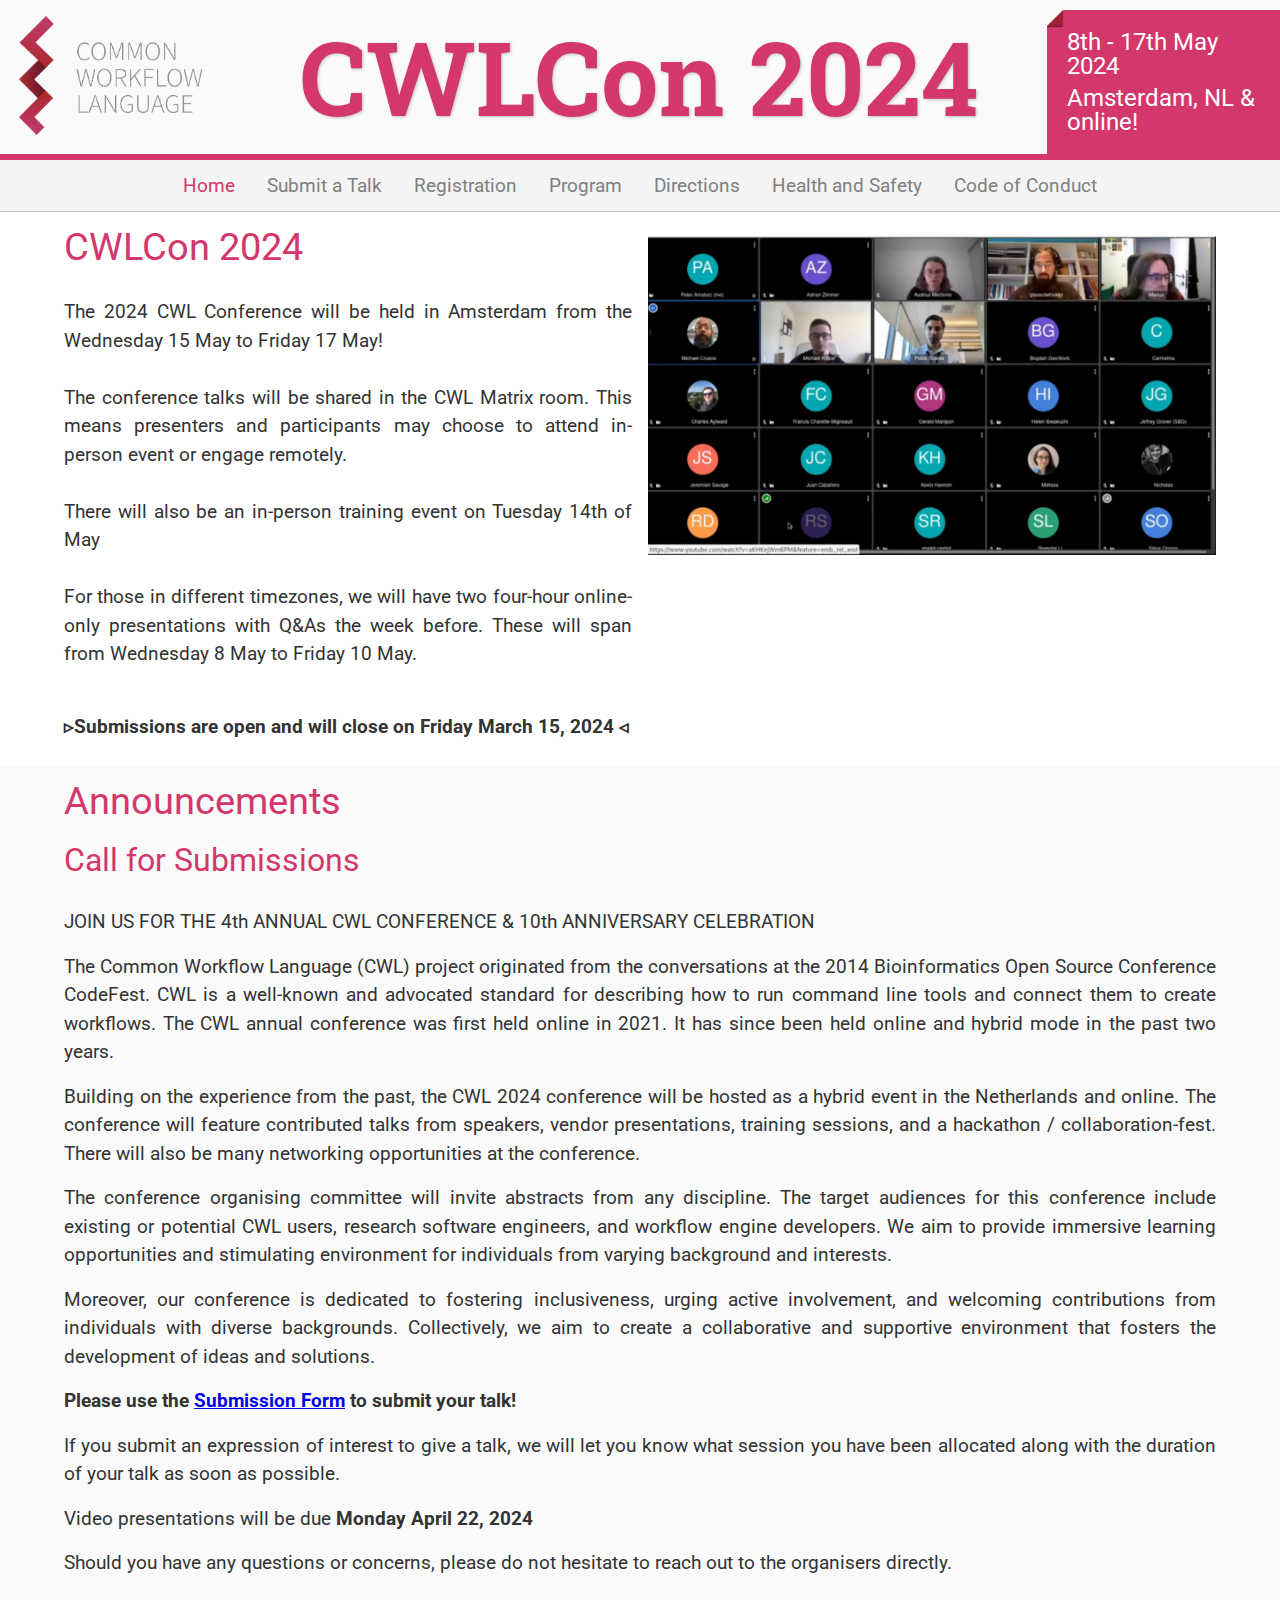
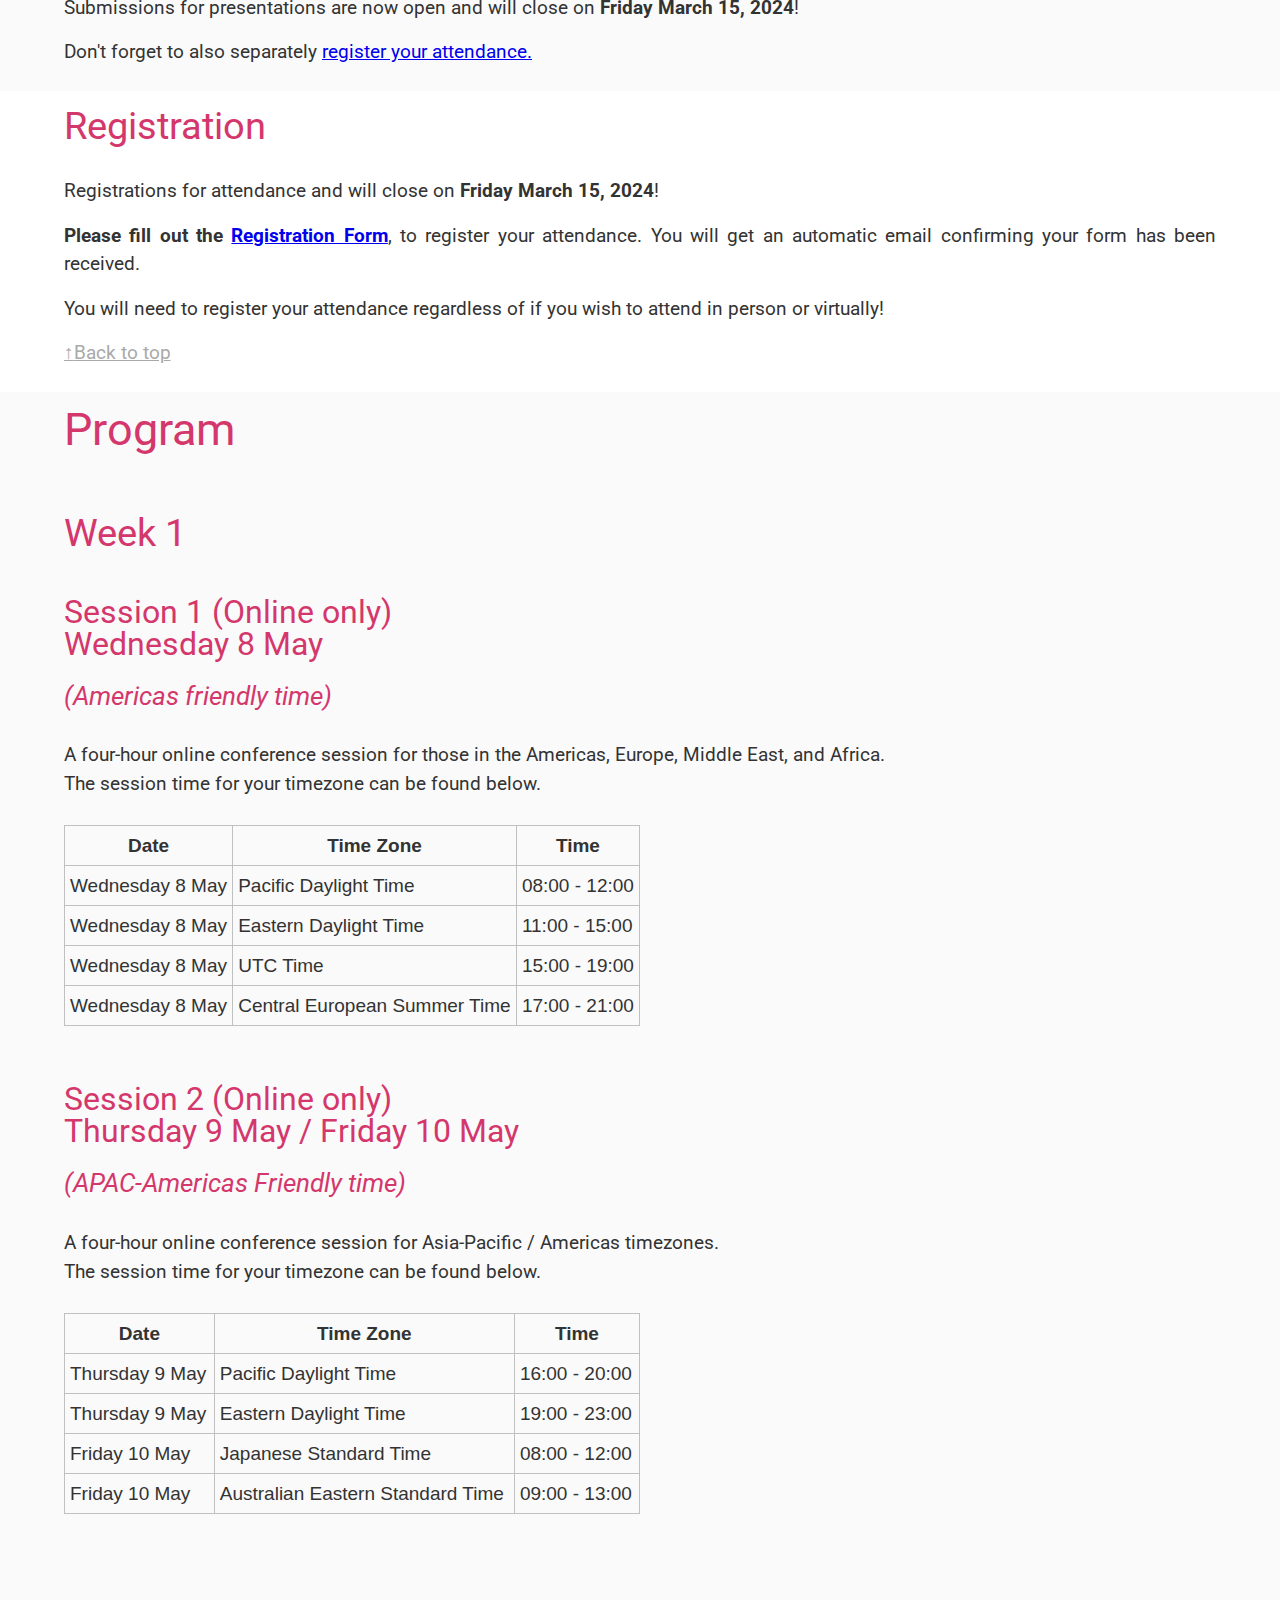
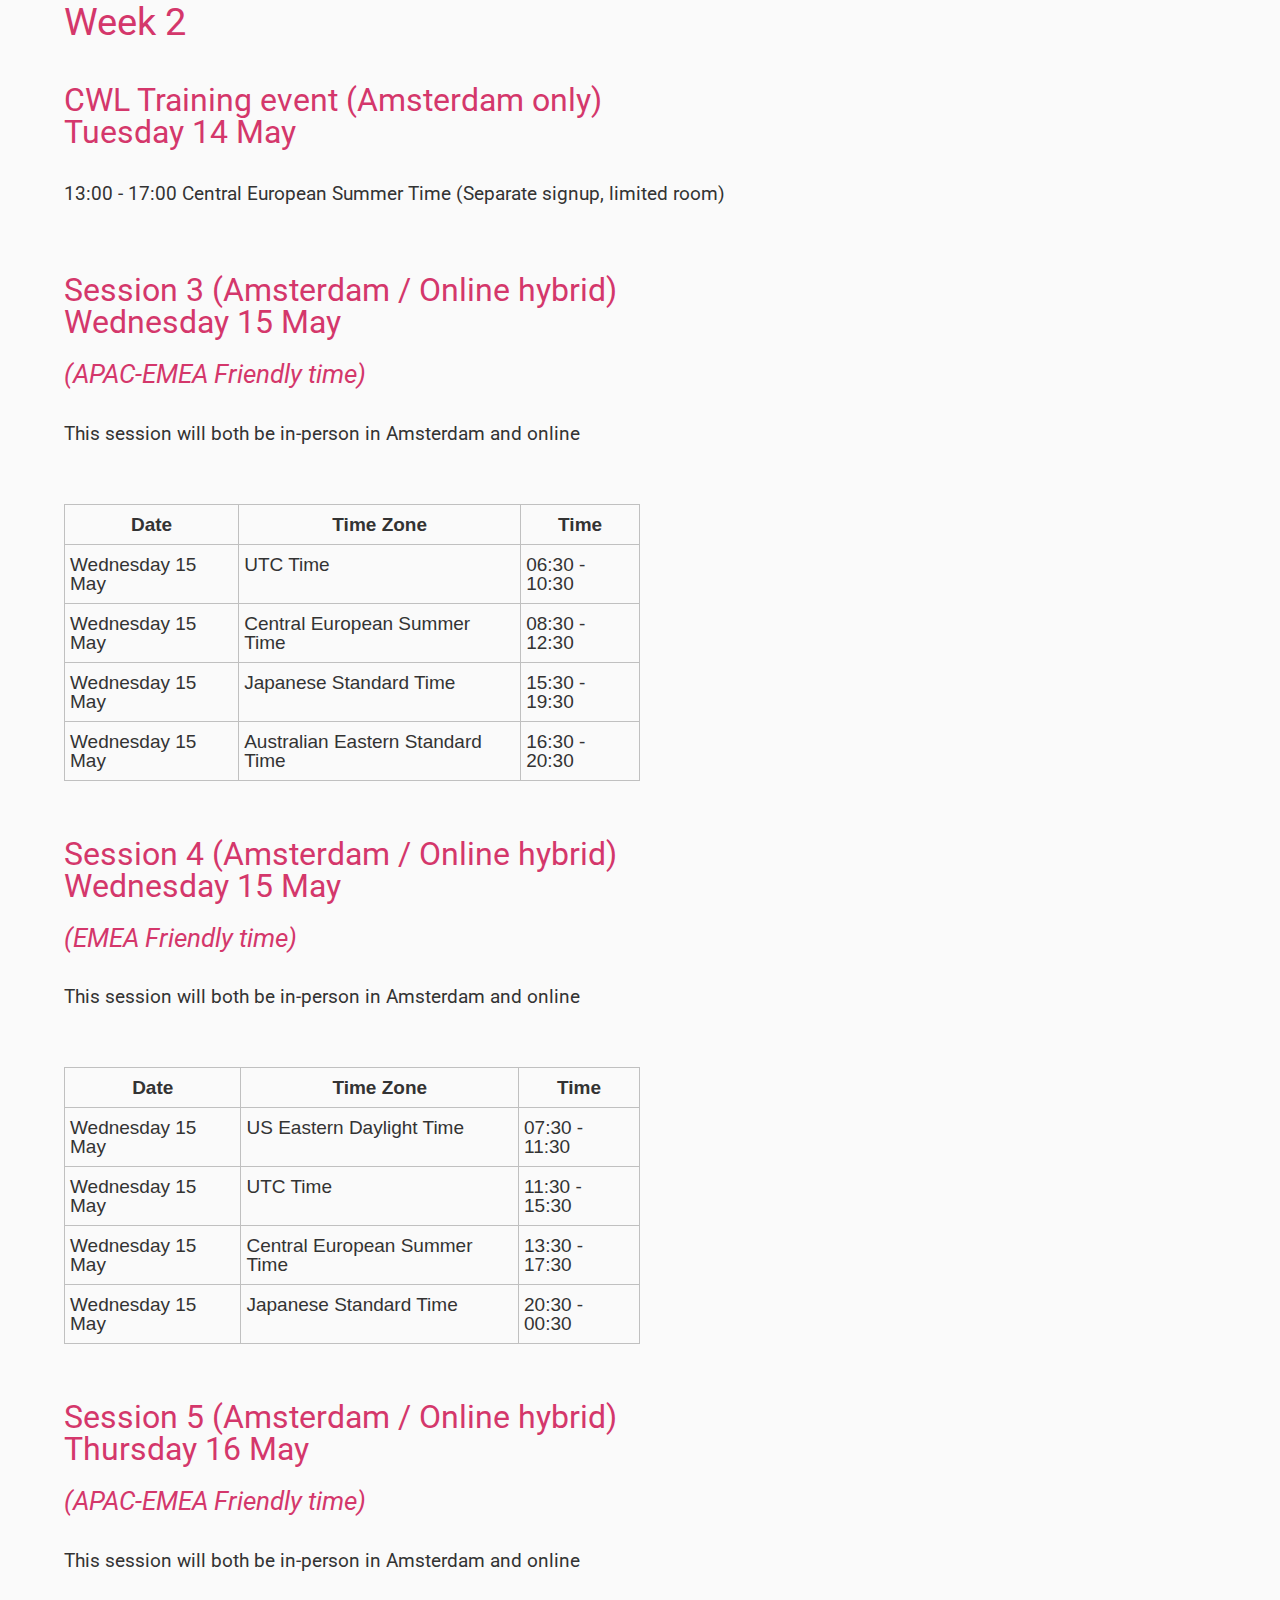
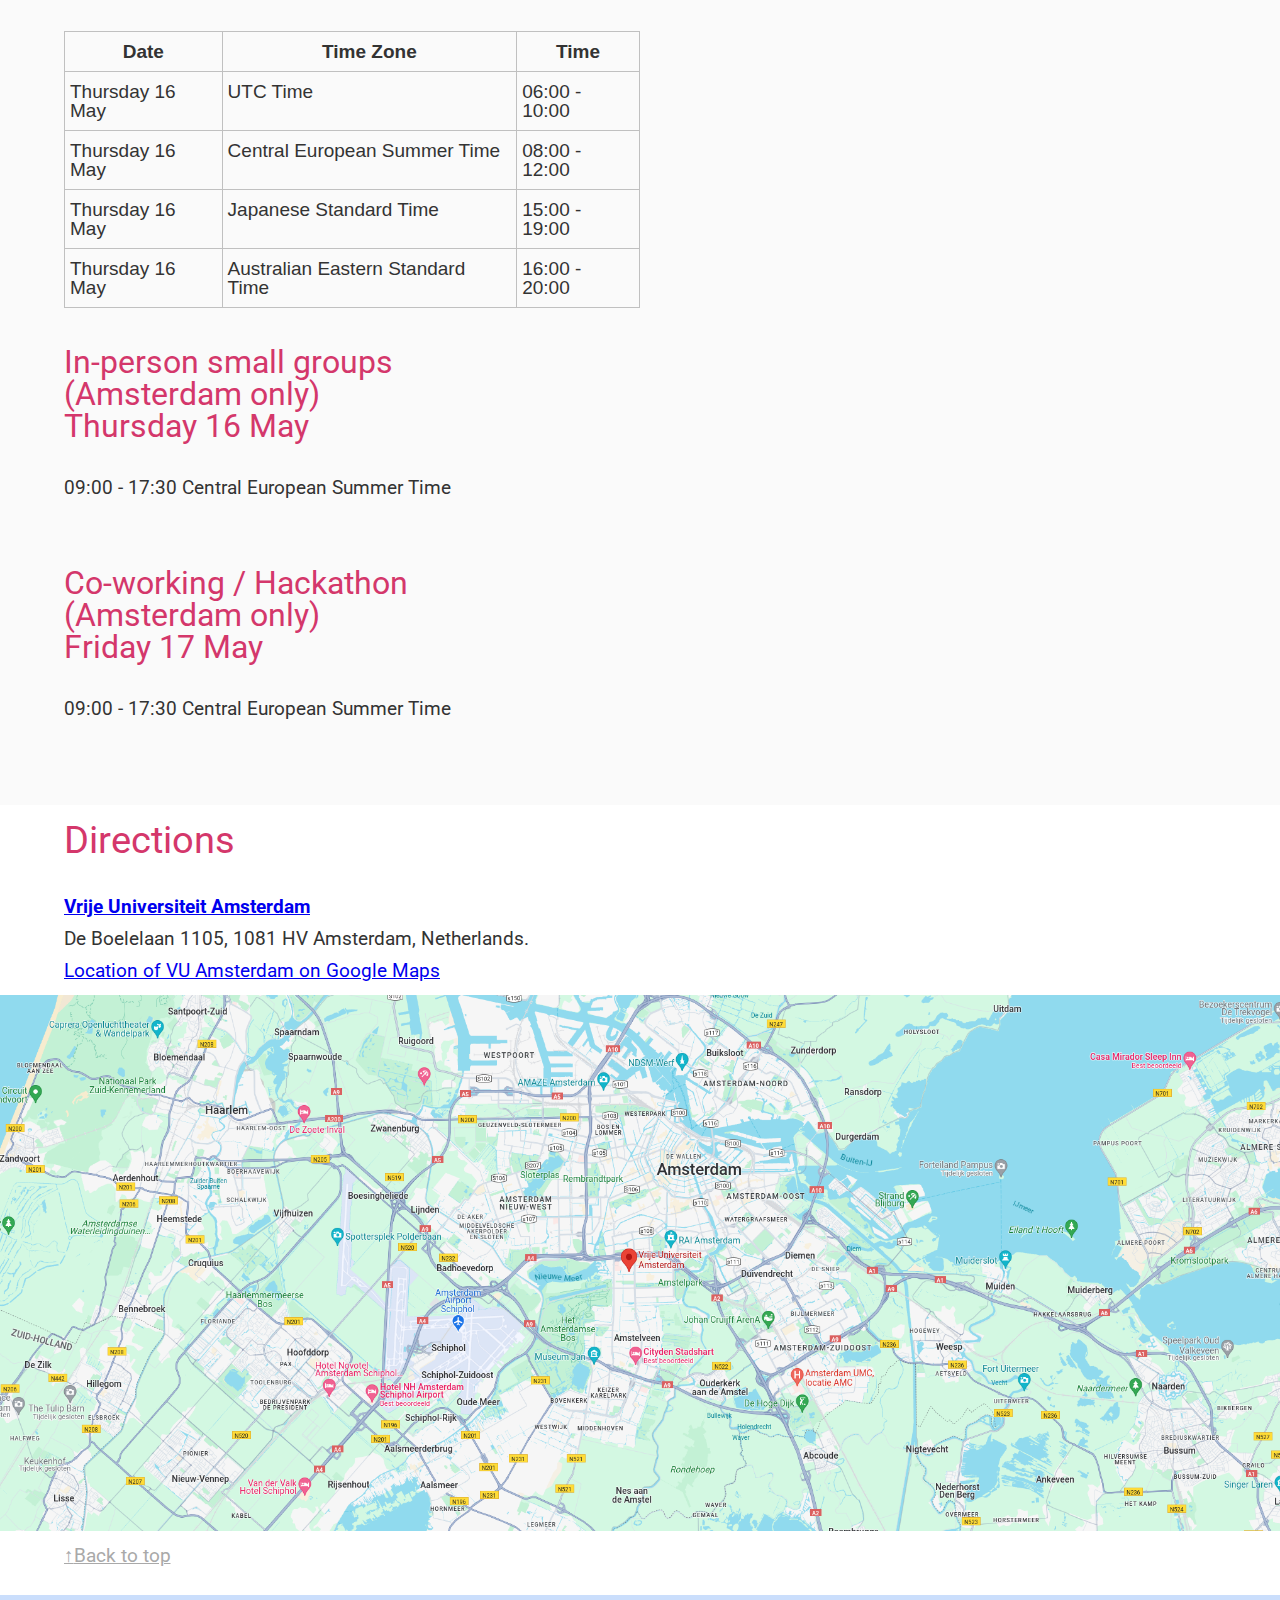
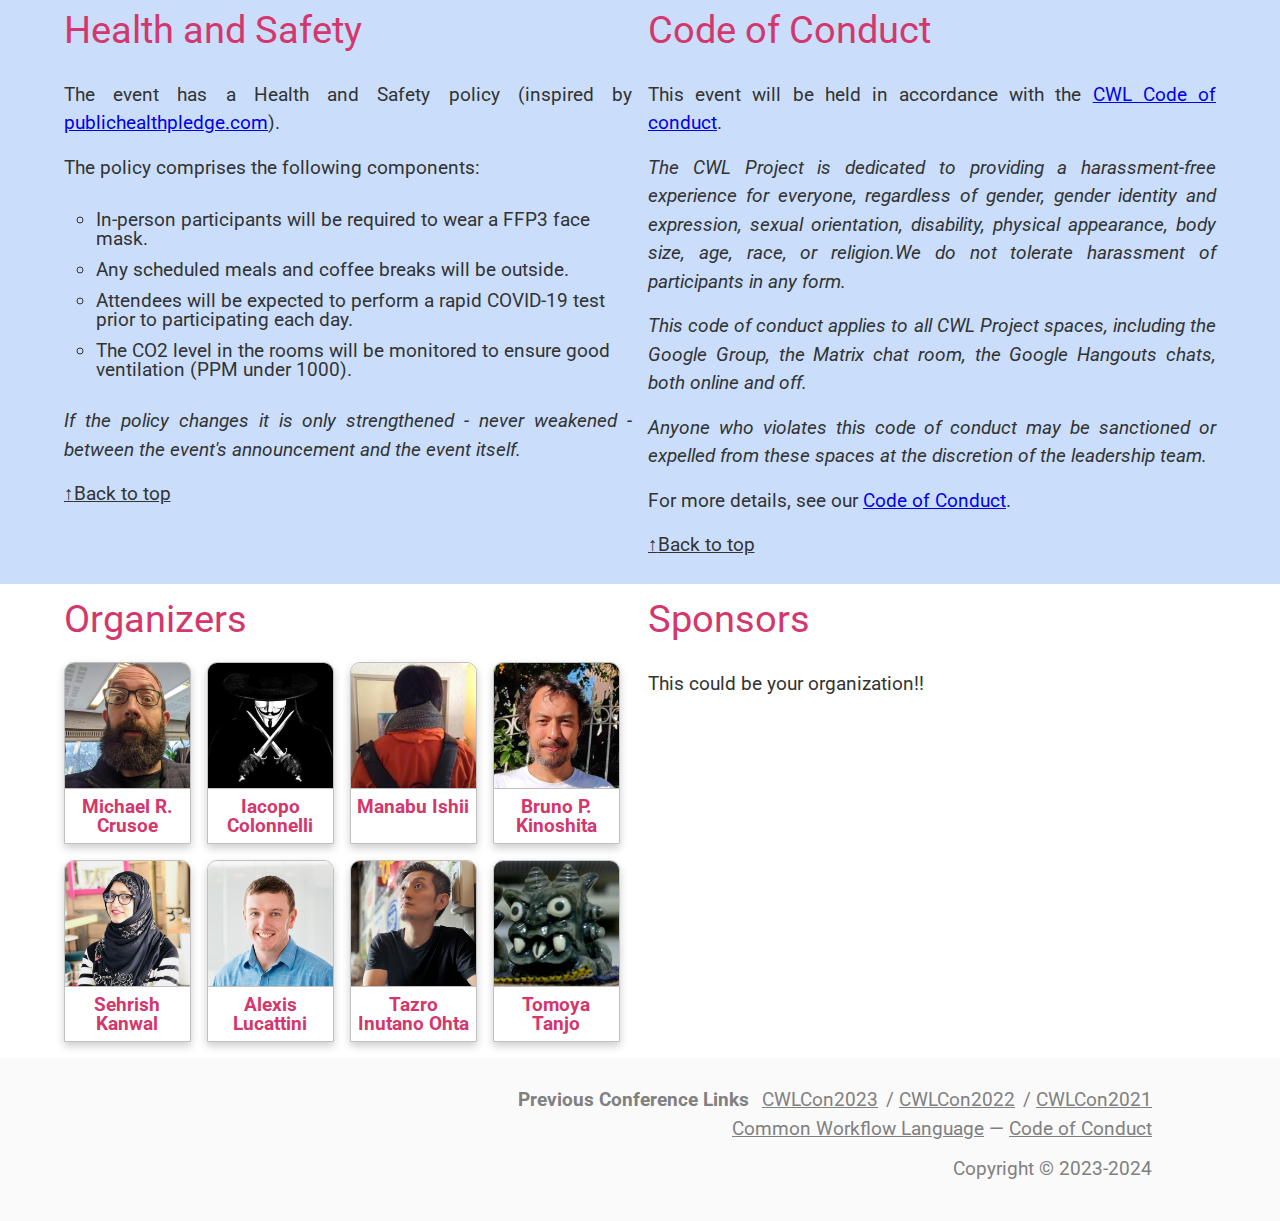
==== cwlcon2024-site/index.html @ 4ea3347f "Fix link to registration form" ====
<!DOCTYPE html>
<html lang='en'>

<head>
    <base href=".">
    <link rel="shortcut icon" type="image/png" href="assets/images/favicon.png"/>
    <link rel="stylesheet" type="text/css" media="all" href="assets/stylesheets/reset.css"/>
    <link rel="stylesheet" type="text/css" media="all" href="assets/stylesheets/main.css"/>
    <meta name="resource-type" content="document">
    <meta name="distribution" content="global">
    <meta name="KeyWords" content="CWL, Common Workflow Language, Conference">
    <meta name="viewport" content="width=device-width, initial-scale=1">
    <title>CWLCon 2024</title>
</head>

<body id="body">

    <header>
        <div>
            <a href="https://www.commonwl.org/">
                <img
                    src="assets/images/cwl_logo.png"
                    alt="CWL Logo"
                />
            </a>
        </div>
        <div>
            <h1 role="doc-subtitle">
                <a href="">CWLCon 2024</a>
            </h1>
        </div>
        <!-- This banner is duplicated below for larger viewports. Please update it there as well. -->
        <div class="banner-text">
            <span>8th - 17th May 2024</span>
            <span>Amsterdam, NL & online!</span>
        </div>
    </header>

    <nav>
        <ol>
            <li>
                <a class="current" title="Conference Home Page" href="">Home</a>
            </li>
            <li>
                <a title="Submit a Talk" href="#call-for-submissions">Submit a Talk</a>
            </li>
            <li>
                <a title="Register for the Conference" href="#registration">Registration</a>
            </li>
            <li>
                <a title="Conference Program" href="#program">Program</a>
            </li>
            <li>
                <a title="Directions to the Conference" href="#directions">Directions</a>
            </li>
            <li>
                <a title="Health & Safety" href="#health-and-safety">Health and Safety</a>
            </li>
            <li>
                <a title="Code of Conduct" href="#code-of-conduct">Code of Conduct</a>
            </li>
        </ol>
    </nav>

    <main>
        <article>
            <!-- This banner is duplicated above for larger viewports. Please update it there as well. -->
            <div class="banner-text">
                <p>
                    <span>8th - 17th May 2024</span>
                    <span>Amsterdam, NL & Online!</span>
                </p>
            </div>

            <section id="home">
                <div class="row">
                    <div class="column">
                        <h2><a href="#home">CWLCon 2024</a></h2>

                        <p>
                            The 2024 CWL Conference will be held in Amsterdam from the Wednesday 15 May to Friday 17 May!<br><br>

                            The conference talks will be shared in the CWL Matrix room.
                            This means presenters and participants may choose to attend in-person event or engage remotely.<br><br>

                            There will also be an in-person training event on Tuesday 14th of May<br><br>

                            For those in different timezones, we will have two four-hour online-only presentations with Q&As the week before.
                            These will span from Wednesday 8 May to Friday 10 May.<br><br>
                        </p>

                        <p>
                            <strong>&triangleright;Submissions are open and will close on Friday March 15, 2024 &triangleleft;</strong>
                        </p>
                    </div>
                    <div class="column">
                        <p>
                            <img src="./assets/images/welcome-image.png" alt="Photo from a previous conference." />
                        </p>
                    </div>
                </div>
            </section>

            <section class="light-gray-background">
                <div class="row">
                    <div id="call-for-submissions" class="column">
                        <h2>Announcements</h2>
                        <h3><a href="#call-for-submissions">Call for Submissions</a></h3>

                        <p>JOIN US FOR THE 4th ANNUAL CWL CONFERENCE & 10th ANNIVERSARY CELEBRATION</p>

                        <p>The Common Workflow Language (CWL) project originated from the conversations at the 2014 Bioinformatics Open Source Conference CodeFest.
                            CWL is a well-known and advocated standard for describing how to run command line tools and connect them to create workflows.
                            The CWL annual conference was first held online in 2021. It has since been held online and hybrid mode in the past two years.</p>

                        <p>Building on the experience from the past, the CWL 2024 conference will be hosted as a hybrid event in the Netherlands and online.
                            The conference will feature contributed talks from speakers, vendor presentations, training sessions, and a hackathon / collaboration-fest.
                            There will also be many networking opportunities at the conference.</p>

                        <p>The conference organising committee will invite abstracts from any discipline.
                            The target audiences for this conference include existing or potential CWL users, research software engineers, and workflow engine developers.
                            We aim to provide immersive learning opportunities and stimulating environment for individuals from varying background and interests.</p>

                        <p>Moreover, our conference is dedicated to fostering inclusiveness, urging active involvement, and welcoming contributions from individuals with diverse backgrounds.
                            Collectively, we aim to create a collaborative and supportive environment that fosters the development of ideas and solutions.</p>

                        <p><strong>Please use the <a href="https://forms.gle/LKCKaNkUWRLj35xL6"> Submission Form</a> to submit your talk!</strong></p>
                        <p>If you submit an expression of interest to give a talk,
                            we will let you know what session you have been allocated along with the duration of your
                            talk as soon as possible.
                        </p>

                        <p>Video presentations will be due <strong>Monday April 22, 2024</strong></p>

                        <p>Should you have any questions or concerns, please do not hesitate to reach out to the organisers directly.</p>

                        <p>Submissions for presentations are now open and will close on <strong>Friday March 15, 2024</strong>!</p>

                        <p>Don't forget to also separately <a href="#registration"> register your attendance.</a></p>

                    </div>
                </div>
            </section>

            <section>
                <div class="row">
                    <div id="registration" class="column">
                        <h2><a href="#registration">Registration</a></h2>

                        <p>Registrations for attendance and will close on <strong>Friday March 15, 2024</strong>!</p>

                        <p><strong>Please fill out the <a href="https://forms.gle/1q2q7t5vVVjUhGKR7">Registration Form</a></strong>,
                            to register your attendance. You will get an automatic email confirming your form has been received.</p>

                        <p>You will need to register your attendance regardless of if you wish to attend in person or virtually!</p>


                        <p><a href="#body">Back to top</a></p>
                    </div>
                </div>
            </section>

            <section class="light-gray-background">
                <div class="row">
                    <div id="program" class="column">
                        <h1><a href="#program">Program</a></h1>
                        <br><br>
                    </div>
                </div>
                <div class="row">
                    <div id="program-week-1" class="column">
                        <h2><a href="#program-week-1">Week 1</a></h2>

                        <br>

                        <h3><a id="onlinesession1" href="#onlinesession1">Session 1 (Online only)<br>Wednesday 8 May</a></h3>
                        <h4><i>(Americas friendly time)</i></h4>

                        <p>
                            A four-hour online conference session for those in the Americas, Europe, Middle East, and
                            Africa.<br>
                            The session time for your timezone can be found below.
                        </p>
                        <br>

                        <table class="tg">
                            <thead>
                            <tr>
                                <th class="tg-0pky">Date</th>
                                <th class="tg-0pky">Time Zone</th>
                                <th class="tg-0pky">Time</th>
                            </tr>
                            </thead>
                            <tbody>
                            <tr>
                                <td class="tg-0pky">Wednesday 8 May</td>
                                <td class="tg-0pky">Pacific Daylight Time</td>
                                <td class="tg-0pky">08:00 - 12:00</td>
                            </tr>
                            <tr>
                                <td class="tg-0pky">Wednesday 8 May</td>
                                <td class="tg-0pky">Eastern Daylight Time</td>
                                <td class="tg-0pky">11:00 - 15:00</td>
                            </tr>
                            <tr>
                                <td class="tg-0pky">Wednesday 8 May</td>
                                <td class="tg-0pky">UTC Time</td>
                                <td class="tg-0pky">15:00 - 19:00</td>
                            </tr>
                            <tr>
                                <td class="tg-0pky">Wednesday 8 May</td>
                                <td class="tg-0pky">Central European Summer Time</td>
                                <td class="tg-0pky">17:00 - 21:00</td>
                            </tr>
                            </tbody>
                        </table>

                        <br><br><br>

                        <h3><a id="onlinesession2" href="#onlinesession2">Session 2 (Online only)<br>Thursday 9 May / Friday 10 May</a></h3>
                        <h4><i>(APAC-Americas Friendly time)</i></h4>


                        <p>
                            A four-hour online conference session for Asia-Pacific / Americas timezones.<br>
                            The session time for your timezone can be found below.
                        </p>
                        <br>

                        <table class="tg">
                            <thead>
                            <tr>
                                <th class="tg-0pky">Date</th>
                                <th class="tg-0pky">Time Zone</th>
                                <th class="tg-0pky">Time</th>
                            </tr>
                            </thead>
                            <tbody>
                            <tr>
                                <td class="tg-0pky">Thursday 9 May</td>
                                <td class="tg-0pky">Pacific Daylight Time</td>
                                <td class="tg-0pky">16:00 - 20:00</td>
                            </tr>
                            <tr>
                                <td class="tg-0pky">Thursday 9 May</td>
                                <td class="tg-0pky">Eastern Daylight Time</td>
                                <td class="tg-0pky">19:00 - 23:00</td>
                            </tr>
                            <tr>
                                <td class="tg-0pky">Friday 10 May</td>
                                <td class="tg-0pky">Japanese Standard Time</td>
                                <td class="tg-0pky">08:00 - 12:00</td>
                            </tr>
                            <tr>
                                <td class="tg-0pky">Friday 10 May</td>
                                <td class="tg-0pky">Australian Eastern Standard Time</td>
                                <td class="tg-0pky">09:00 - 13:00</td>
                            </tr>
                            </tbody>
                        </table>

                        <br><br><br>
                    </div>
                </div>
            </section>
            <section class="light-gray-background">
                <div class="row">
                    <div id="program-week-2" class="column">
                        <h2><a href="#program-week-2">Week 2</a></h2>

                        <br>

                        <h3><a id="training" href="#training">CWL Training event (Amsterdam only)<br>Tuesday 14 May</a></h3>

                        <p>
                            13:00 - 17:00 Central European Summer Time (Separate signup, limited room)
                        </p>

                        <br><br><br>


                        <h3><a id="session3" href="#session3">Session 3 (Amsterdam / Online hybrid)<br>Wednesday 15 May</a></h3>
                        <h4><i>(APAC-EMEA Friendly time)</i></h4>

                        <p>
                            This session will both be in-person in Amsterdam and online<br>&nbsp
                        </p>

                        <br>

                        <table class="tg">
                            <thead>
                            <tr>
                                <th class="tg-0pky">Date</th>
                                <th class="tg-0pky">Time Zone</th>
                                <th class="tg-0pky">Time</th>
                            </tr>
                            </thead>
                            <tbody>
                            <tr>
                                <td class="tg-0pky">Wednesday 15 May</td>
                                <td class="tg-0pky">UTC Time</td>
                                <td class="tg-0pky">06:30 - 10:30</td>
                            </tr>
                            <tr>
                                <td class="tg-0pky">Wednesday 15 May</td>
                                <td class="tg-0pky">Central European Summer Time</td>
                                <td class="tg-0pky">08:30 - 12:30</td>
                            </tr>
                            <tr>
                                <td class="tg-0pky">Wednesday 15 May</td>
                                <td class="tg-0pky">Japanese Standard Time</td>
                                <td class="tg-0pky">15:30 - 19:30</td>
                            </tr>
                            <tr>
                                <td class="tg-0pky">Wednesday 15 May</td>
                                <td class="tg-0pky">Australian Eastern Standard Time</td>
                                <td class="tg-0pky">16:30 - 20:30</td>
                            </tr>
                            </tbody>
                        </table>

                        <br><br><br>

                        <h3><a id="session4" href="#session4">Session 4 (Amsterdam / Online hybrid)<br>Wednesday 15 May</a></h3>
                        <h4><i>(EMEA Friendly time)</i></h4>
                        <p>
                            This session will both be in-person in Amsterdam and online<br>&nbsp;
                        </p>

                        <br>

                        <table class="tg">
                            <thead>
                            <tr>
                                <th class="tg-0pky">Date</th>
                                <th class="tg-0pky">Time Zone</th>
                                <th class="tg-0pky">Time</th>
                            </tr>
                            </thead>
                            <tbody>
                            <tr>
                                <td class="tg-0pky">Wednesday 15 May</td>
                                <td class="tg-0pky">US Eastern Daylight Time</td>
                                <td class="tg-0pky">07:30 - 11:30</td>
                            </tr>
                            <tr>
                                <td class="tg-0pky">Wednesday 15 May</td>
                                <td class="tg-0pky">UTC Time</td>
                                <td class="tg-0pky">11:30 - 15:30</td>
                            </tr>
                            <tr>
                                <td class="tg-0pky">Wednesday 15 May</td>
                                <td class="tg-0pky">Central European Summer Time</td>
                                <td class="tg-0pky">13:30 - 17:30</td>
                            </tr>
                            <tr>
                                <td class="tg-0pky">Wednesday 15 May</td>
                                <td class="tg-0pky">Japanese Standard Time</td>
                                <td class="tg-0pky">20:30 - 00:30</td>
                            </tr>
                            </tbody>
                        </table>

                        <br><br><br>

                        <h3><a id="session5" href="#session5">Session 5 (Amsterdam / Online hybrid)<br>Thursday 16 May</a></h3>
                        <h4><i>(APAC-EMEA Friendly time)</i></h4>
                        <p>
                            This session will both be in-person in Amsterdam and online<br>&nbsp
                        </p>
                        <br>

                        <table class="tg">
                            <thead>
                            <tr>
                                <th class="tg-0pky">Date</th>
                                <th class="tg-0pky">Time Zone</th>
                                <th class="tg-0pky">Time</th>
                            </tr>
                            </thead>
                            <tbody>
                            <tr>
                                <td class="tg-0pky">Thursday 16 May</td>
                                <td class="tg-0pky">UTC Time</td>
                                <td class="tg-0pky">06:00 - 10:00</td>
                            </tr>
                            <tr>
                                <td class="tg-0pky">Thursday 16 May</td>
                                <td class="tg-0pky">Central European Summer Time</td>
                                <td class="tg-0pky">08:00 - 12:00</td>
                            </tr>
                            <tr>
                                <td class="tg-0pky">Thursday 16 May</td>
                                <td class="tg-0pky">Japanese Standard Time</td>
                                <td class="tg-0pky">15:00 - 19:00</td>
                            </tr>
                            <tr>
                                <td class="tg-0pky">Thursday 16 May</td>
                                <td class="tg-0pky">Australian Eastern Standard Time</td>
                                <td class="tg-0pky">16:00 - 20:00</td>
                            </tr>
                            </tbody>
                        </table>

                        <br><br>
                        <h3><a id="discussions" href="#discussions">In-person small groups<br> (Amsterdam only)<br>Thursday 16 May</a></h3>

                        <p>
                            09:00 - 17:30 Central European Summer Time
                        </p>

                        <br><br><br>

                        <h3><a id="hackathon" href="#hackathon">Co-working / Hackathon<br> (Amsterdam only)<br>Friday 17 May</a></h3>

                        <p>
                            09:00 - 17:30 Central European Summer Time
                        </p>

                        <br><br><br>
                    </div>
                </div>
            </section>

            <section id="directions">
                <div class="row">
                    <div class="column">
                        <h2><a href="#directions">Directions</a></h2>
                        <address>
                            <strong><a href="https://vu.nl/">Vrije Universiteit Amsterdam</a></strong><br/>
                            De Boelelaan 1105, 1081 HV Amsterdam, Netherlands.<br/>
                            <a href="https://www.google.com/maps/place/Vrije+Universiteit+Amsterdam/@52.334383,4.86892,16z/data=!4m5!3m4!1s0x47c60a085c443af1:0x2df2d7a997eccd84!8m2!3d52.3337568!4d4.8657199?hl=nl-NL">Location of VU Amsterdam on Google Maps</a>
                        </address>
                    </div>
                </div>

                <img src="./assets/images/venue-map.png" alt="Event venue map." />

                <div class="row">
                    <div class="column">
                        <p><a href="#body">Back to top</a></p>
                    </div>
                </div>
            </section>

            <section class="light-blue-background">
                <div class="row">
                    <div id="health-and-safety" class="column" >
                        <h2><a href="#health-and-safety">Health and Safety</a></h2>

                        <p>The event has a Health and Safety policy (inspired by <a href="https://publichealthpledge.com">publichealthpledge.com</a>).</p>

                        <p>The policy comprises the following components:</p>

                        <ul>
                            <li>In-person participants will be required to wear a FFP3 face mask.</li>
                            <li>Any scheduled meals and coffee breaks will be outside.</li>
                            <li>Attendees will be expected to perform a rapid COVID-19 test prior to participating each day.</li>
                            <li>The CO2 level in the rooms will be monitored to ensure good ventilation (PPM under 1000).</li>
                        </ul>

                        <p><i>If the policy changes it is only strengthened - never weakened - between the event's announcement and the event itself.</i></p>

                        <p><a href="#body">Back to top</a></p>
                    </div>
                    <div id="code-of-conduct" class="column">
                        <h2><a href="#code-of-conduct">Code of Conduct</a></h2>

                        <p>
                            This event will be held in accordance with the
                            <a href="https://www.commonwl.org/community/#code-of-conduct"> CWL Code of conduct</a>.
                        </p>

                        <p>
                            <i>The CWL Project is dedicated to providing a harassment-free experience for everyone, regardless of gender, gender identity and expression, sexual orientation, disability, physical appearance, body size, age, race, or religion.We do not tolerate harassment of participants in any form.</i>
                        </p>

                        <p>
                            <i>This code of conduct applies to all CWL Project spaces, including the Google Group, the Matrix chat room, the Google Hangouts chats, both online and off.</i>
                        </p>

                        <p>
                            <i>Anyone who violates this code of conduct may be sanctioned or expelled from these spaces at the discretion of the leadership team.</i>
                        </p>

                        <p>
                            For more details, see our <a href="https://github.com/common-workflow-language/common-workflow-language/blob/main/CODE_OF_CONDUCT.md">Code of Conduct</a>.
                        </p>

                        <p><a href="#body">Back to top</a></p>
                    </div>
                </div>
            </section>

            <section>
                <div class="row">
                    <div id="organizers" class="column">
                        <h2><a href="#organizers">Organizers</a></h2>

                        <div class="cards">
                            <div class="card">
                                <div class="avatar">
                                    <img src="./assets/images/avatars/avatar-michael-r-crusoe.png" alt="The organizer's avatar" />
                                </div>
                                <div class="title">
                                    <a href="https://github.com/mr-c">Michael R. Crusoe</a>
                                </div>
                            </div>
                            <div class="card">
                                <div class="avatar">
                                    <img src="./assets/images/avatars/avatar-iacopo-colonelli.jpeg" alt="The organizer's avatar" />
                                </div>
                                <div class="title">
                                    <a href="https://github.com/GlassOfWhiskey">Iacopo Colonnelli</a>
                                </div>
                            </div>
                            <div class="card">
                                <div class="avatar">
                                    <img src="./assets/images/avatars/avatar-manabu-ishii.jpeg" alt="The organizer's avatar" />
                                </div>
                                <div class="title">
                                    <a href="https://github.com/manabuishii">Manabu Ishii</a>
                                </div>
                            </div>
                            <div class="card">
                                <div class="avatar">
                                    <img src="./assets/images/avatars/avatar-bruno-p-kinoshita.jpeg" alt="The organizer's avatar" />
                                </div>
                                <div class="title">
                                    <a href="https://github.com/kinow">Bruno P. Kinoshita</a>
                                </div>
                            </div>
                            <div class="card">
                                <div class="avatar">
                                    <img src="./assets/images/avatars/avatar-sehrish-kanwal.jpeg" alt="The organizer's avatar" />
                                </div>
                                <div class="title">
                                    <a href="https://github.com/skanwal">Sehrish Kanwal</a>
                                </div>
                            </div>
                            <div class="card">
                                <div class="avatar">
                                    <img src="./assets/images/avatars/avatar-alexis-lucattini.jpeg" alt="The organizer's avatar" />
                                </div>
                                <div class="title">
                                    <a href="https://github.com/alexiswl">Alexis Lucattini</a>
                                </div>
                            </div>
                            <div class="card">
                                <div class="avatar">
                                    <img src="./assets/images/avatars/avatar-tazro-inutano-ohta.png" alt="The organizer's avatar" />
                                </div>
                                <div class="title">
                                    <a href="https://github.com/inutano">Tazro Inutano Ohta</a>
                                </div>
                            </div>
                            <div class="card">
                                <div class="avatar">
                                    <img src="./assets/images/avatars/avatar-tomoya-tanjo.png" alt="The organizer's avatar" />
                                </div>
                                <div class="title">
                                    <a href="https://github.com/tom-tan">Tomoya Tanjo</a>
                                </div>
                            </div>
                        </div>
                    </div>
                    <div id="sponsors" class="column">
                        <h2><a href="#sponsors">Sponsors</a></h2>

                        <p> This could be your organization!! </p>
                    </div>
                </div>

            </section>
        </article>
    </main>

    <footer>
        <div class="column">
            <div class="row">
                <div class="column">
                    <div>
                        <span><strong>Previous Conference Links</strong></span>
                        <ul>
                            <li><a href="https://cwl.discourse.group/t/schedule-of-confirmed-talks/753">CWLCon2023</a></li>
                            <li><a href="https://cwl.discourse.group/t/2022-cwl-conference-feb-28-mar-4-2022/519">CWLCon2022</a></li>
                            <li><a href="https://pad.sfconservancy.org/p/CWLcon2021">CWLCon2021</a></li>
                        </ul>
                    </div>
                </div>
            </div>

            <p><a href="https://www.commonwl.org/">Common Workflow Language</a> &mdash; <a href="#code-of-conduct">Code of Conduct</a></p>
            <p>Copyright &copy; 2023-2024</p>
        </div>
    </footer>

</body>
</html>
---- cwlcon2024-site/assets/stylesheets/main.css ----
/* main.css */

/*
  We use semantic HTML elements (header, main, footer, etc., https://www.semrush.com/blog/semantic-html5-guide/).
  This is useful for other developers, SEO, and - more importantly - accessibility.
  The CSS selectors below modify each semantic component in the order they appear
  in the page.
*/

@import url('https://fonts.googleapis.com/css?family=Roboto%7CRoboto+Slab');

/* These are the variables used in this style. Modify these values as needed. */
:root {
    --cold-red-font-color: #9F2135;
    --warm-red-font-color: #D4376B;
    --gray-color: #C0C0C0;
    --light-blue-color: #CADEFC;
    /* This is the same color as the CWL website menu background. */
    --medium-gray: rgb(244, 244, 244);
    --light-gray-color: #FAFAFA;
    --black-color: #333333;
    --font-family: 'Roboto',sans-serif;
    --font-size: 14px;
}

body {
    display: flex;
    min-height: 100vh;
    flex-direction: column;
    font-family: var(--font-family);
    font-size: calc(var(--font-size) + 0.390625vw);
    color: var(--black-color);
}

/*
  The header.

  It contains three columns. On the left we display the logo. In the middle the Conference Name.
  And on the right hand side we have information about venue and date. The middle column width
  is dynamic, and stretches to fill.
*/

header {
    display: flex;
    flex-direction: row;
    flex-wrap: nowrap;
    justify-content: space-between;
    align-content: center;
    background-color: var(--light-gray-color);
    align-items: stretch;
    border-bottom: 0.5vw solid var(--warm-red-font-color);
}

header > * {
    display: flex;
    flex-direction: column;
    justify-content: center;
    align-items: center;
    padding: 1rem 1.5vw;
}

/* First column and children elements. */

header div:nth-child(1) {
    width: 25%;
}

header div:nth-child(1) img {
    max-width: 100%;
}

/* Middle column and children elements. */

header div:nth-child(2) {
    width: 100%;
}

header div:nth-child(2) h1 {
    text-align: center;
    font-weight: bold;
    font-size: 8vw;
    font-family: 'Roboto Slab',serif;
    color: var(--warm-red-font-color);
    text-shadow: var(--gray-color) 1px 1px 3px;
    padding: 0;
    margin: 0;
}

header div:nth-child(2) > h1 > a {
    color: inherit;
    text-decoration: none;
}

header div:nth-child(2) span:nth-child(2) {
    font-size:1em;
    text-shadow: 1px 1px 3px #c0c0c0;
}

header div:nth-child(2) span:nth-child(3) {
    font-size:0.67em;
    color: #B5314C;
    font-weight: lighter;
}

/* Third column and children elements. */

header div:nth-child(3) {
    width: 25%;
}

/*
  The navigation menu.
*/

nav {
    align-items: center;
    background-color: var(--medium-gray);
    border-bottom: 1px solid var(--gray-color);
}

nav > ol {
    max-width: 80%;
    margin: 0 auto;
    display: flex;
    justify-content: center;
    align-items: center;
}

nav > ol > li {
    padding: 0;
    margin: 0;
}

nav > ol > li > a {
    color: rgb(128, 128, 128);
    background-color: var(--medium-gray);
    font-weight: normal;
    text-decoration: none;
    cursor: pointer;
    padding: 1rem 1rem;
    display: block;
}

nav > ol > li > a:hover {
    color: var(--warm-red-font-color);
}

/* TBD: This cannot be done via CSS-only; only with JavaScript. */
nav > ol > li > a.current {
    color: var(--warm-red-font-color);
}

/*
  The main content.
*/

main {
    display: flex;
    flex-direction: column;
    flex-flow: initial;
    align-items: center;
    background-color: white;
}

main > article {
    flex: 1;
}

main > article > section {
    padding: 1rem 0;
    width: 100vw;
    overflow: hidden;
}

main > article > section > div {
    width: 90%;
    margin: 0 auto;
}

main > article > section.light-gray-background {
    background-color: var(--light-gray-color);
}
main > article > section.gray-background {
    background-color: var(--gray-color);
}

main > article > section.light-blue-background {
    background-color: var(--light-blue-color);
}

main > article > section h1,
main > article > section h2,
main > article > section h3,
main > article > section h4 {
    color: var(--warm-red-font-color);
    margin: 0 0 1.5rem 0;
}

main > article > section h1 {
    font-size: clamp(2rem, 3.5vw, 3.5rem);
}

main > article > section h2 {
    font-size: clamp(1.75rem, 3vw, 3rem);
}

main > article > section h3 {
    font-size: clamp(1.5rem, 2.5vw, 2.5rem);
}

main > article > section h4 {
    font-size: clamp(1.25rem, 2vw, 2rem);
}

main > article > section h1 > a,
main > article > section h2 > a,
main > article > section h3 > a,
main > article > section h4 > a {
    color: inherit;
    text-decoration: none;
}

main > article > section h1 > a:hover:after,
main > article > section h2 > a:hover:after,
main > article > section h3 > a:hover:after,
main > article > section h4 > a:hover:after{
    content: '\0a\00B6';
    font-weight: normal;
    opacity: 0.8;
}

main > article > section p {
    line-height: 1.5;
    margin: 0.5rem 0;
    text-align: justify;
}

main > article > section i {
    font-style: italic;
}

main > article > section ul, main > article > section ol {
    margin: 0.5rem 0 0.5rem 2rem;
}

main > article > section ul > li, main > article > section ol > li {
    display: list-item;
    list-style: circle;
    margin: 0.75rem 0;
}

main > article > section a[href="#body"] {
    color: darkgray;
    text-decoration: underline;
}

main > article > section img {
    width: 100%;
    max-width: 100vw;
}

main > article > section address {
    line-height: 2rem;
    margin: 0.5rem 0;
}

/* For contrast. */
main > article > section.light-blue-background a[href="#body"] {
    color: var(--black-color);
}

main > article > section a[href="#body"]:before {
    content: '\2191';
}

/*
  The footer.
*/

footer {
    margin: auto 0 0 0;
    padding: 2rem 0;
    align-items: center;
    color: rgb(128, 128, 128);
    background-color: var(--light-gray-color);
}

footer > * {
    max-width: 80%;
    margin: 0 auto;
    text-align: right;
}

footer p {
    line-height: 1.5rem;
    margin: 0.5rem 0;
}

footer ol, footer ul {
    margin: 0.5rem 0 0.5rem 0.5rem;
    display: inline;
}

footer ol > li, footer ul > li {
    display: inline list-item;
    list-style: none;
    margin: 0.75rem 0;
}

footer ol > li::after, footer ul > li::after {
    content: '/';
    margin-left: 0.5rem;
}

footer ol > li:last-child::after, footer ul > li:last-child::after {
    content: '';
    margin-left: 0;
}

footer a, footer a:active, footer a:visited {
    color: rgb(128, 128, 128);
}

footer p > a:hover {
    color: black;
}

/*
  Helper elements and classes.
*/

strong {
    font-weight: bold;
}

.row {
    display: flex;
    flex-direction: row;
    flex-wrap: wrap;
    align-items: start;
    gap: 1rem;
}

.column {
    display: flex;
    flex-direction: column;
    flex: 1;
}

/* The banner text. */

.banner-text {
    background-color: var(--warm-red-font-color);
    align-self: end;
    overflow: hidden;
    position: relative;
}

.banner-text:before {
    content: "";
    position: absolute;
    top: 0;
    left: 0;
    border-width: 0 0 16px 16px;
    border-style: solid;
    border-color: var(--light-gray-color) var(--cold-red-font-color) var(--cold-red-font-color) var(--light-gray-color);
    background: var(--cold-red-font-color);
    -webkit-box-shadow: 0 1px 1px rgba(0,0,0,0.3), -1px 1px 1px rgba(0,0,0,0.2);
    -moz-box-shadow: 0 1px 1px rgba(0,0,0,0.3), -1px 1px 1px rgba(0,0,0,0.2);
    box-shadow: 0 1px 1px rgba(0,0,0,0.3), -1px 1px 1px rgba(0,0,0,0.2);
    /* Firefox 3.0 damage limitation */
    display: block; width: 0;
}

.banner-text > * {
    margin: 0 auto;
    padding: 0.25rem 0;
    display: inline-block;
    color: white;
    font-size: 1.5rem;
}

div.cards {
    display: flex;
    flex-direction: row;
    gap: 1rem;
    flex-wrap: wrap;
    justify-content: flex-start;
}

div.cards > div.card {
    overflow: hidden;
    border: 1px solid var(--gray-color);
    border-radius: 10px 10px 0 0;
    box-shadow: 0 4px 8px 0 rgba(0,0,0,0.2);
    display: flex;
    flex-direction: column;
    flex: 0 1 22%;
}

div.cards > div.card > div.avatar {
    width: 100%;
}

div.cards > div.card > div.avatar > img {
    display: block;
}

div.cards > div.card > div.title {
    text-align: center;
    padding: 0.5rem 0.25rem;
    border-top: 1px solid var(--gray-color);
}

div.cards > div.card > div.title > a {
    color: var(--warm-red-font-color);
    text-decoration: none;
    font-weight: bold;
}

div.cards > div.card > div.title > a:hover {
    text-decoration: underline;
}

/* Hide the second banner. This is displayed only on smaller viewports. */

main > article .banner-text {
    display: none;
}

/*
    For smaller viewports, like mobile.
 */

@media only screen and (max-width: 768px) {

    header {
        border: none;
    }

    header div:nth-child(1) {
        width: 50%;
    }

    header div:nth-child(2) {
        width: 100%;
        text-align: right;
        align-items: end;
        margin-right: 1rem;
    }

    header div:nth-child(2) h1 {
        color: var(--warm-red-font-color);
    }

    /* Hide the first banner. This is displayed only on wider viewports. */
    header div.banner-text {
        display: none;
    }

    /* Instead of a burger menu (hard to make it accessible, correctly, we use a horizontal-to-vertical menu approach.
       Ref: https://www.accede-web.com/en/guidelines/rich-interface-components/hamburger-menu/.
    */
    nav > ol {
        max-width: 100%;
        display: block;
    }

    nav > ol > li + li:not(:first-child) {
        border-top: 1px solid var(--gray-color);
    }

    nav > ol > li:hover {
        background-color: var(--light-gray-color);
    }

    nav > ol > li > a {
        max-width: 90%;
        margin: 0 auto;
        padding: 1rem 0;
        background-color: transparent;
    }

    main > article .banner-text {
        display: block;
        margin: 0;
        padding: 1rem 0;
    }

    main > article .banner-text > * {
        display: block;
        font-size: 1.5rem;
        width: 90%;
        margin: 0 auto;
    }

    main > article .banner-text:before {
        display: none;
    }

    footer > * {
        max-width: 100%;
        margin: 0 1rem;
        text-align: left;
    }

    footer ol > li, footer ul > li {
        display: list-item;
        list-style: circle;
        margin: 0.75rem 1rem;
    }

    footer ol > li::after, footer ul > li::after {
        content: none;
        margin: 0;
    }

    .column {
        display: block;
        flex: unset;
    }

    div.cards > div.card {
        /* -1rem to compensate for gutters and padding. */
        flex: 0 0 calc(33.333% - 1rem);
    }
}

/*
For the program tables
 */

table {
    table-layout: auto;
    width: 50%;
}

.tg {
    border-collapse: collapse;
    border-spacing: 0;
}

.tg td {
    border-color: #c0c0c0;
    border-style: solid;
    border-width: 1px;
    font-family: Arial, sans-serif;
    overflow: hidden;
    padding: 10px 5px;
    word-break: normal;
}

.tg th {
    border-color: #c0c0c0;
    border-style: solid;
    border-width: 1px;
    font-family: Arial, sans-serif;
    font-weight: bold;
    overflow: hidden;
    padding: 10px 5px;
    word-break: normal;
}

.tg .tg-f7v4 {
    background-color: #c0c0c0;
    border-color: #000000;
    text-align: left;
    vertical-align: top
}

.tg .tg-73oq {
    border-color: #000000;
    text-align: left;
    vertical-align: top
}

.tg .tg-zefg {
    background-color: #c0c0c0;
    border-color: #000000;
    color: #000000;
    text-align: left;
    vertical-align: top
}
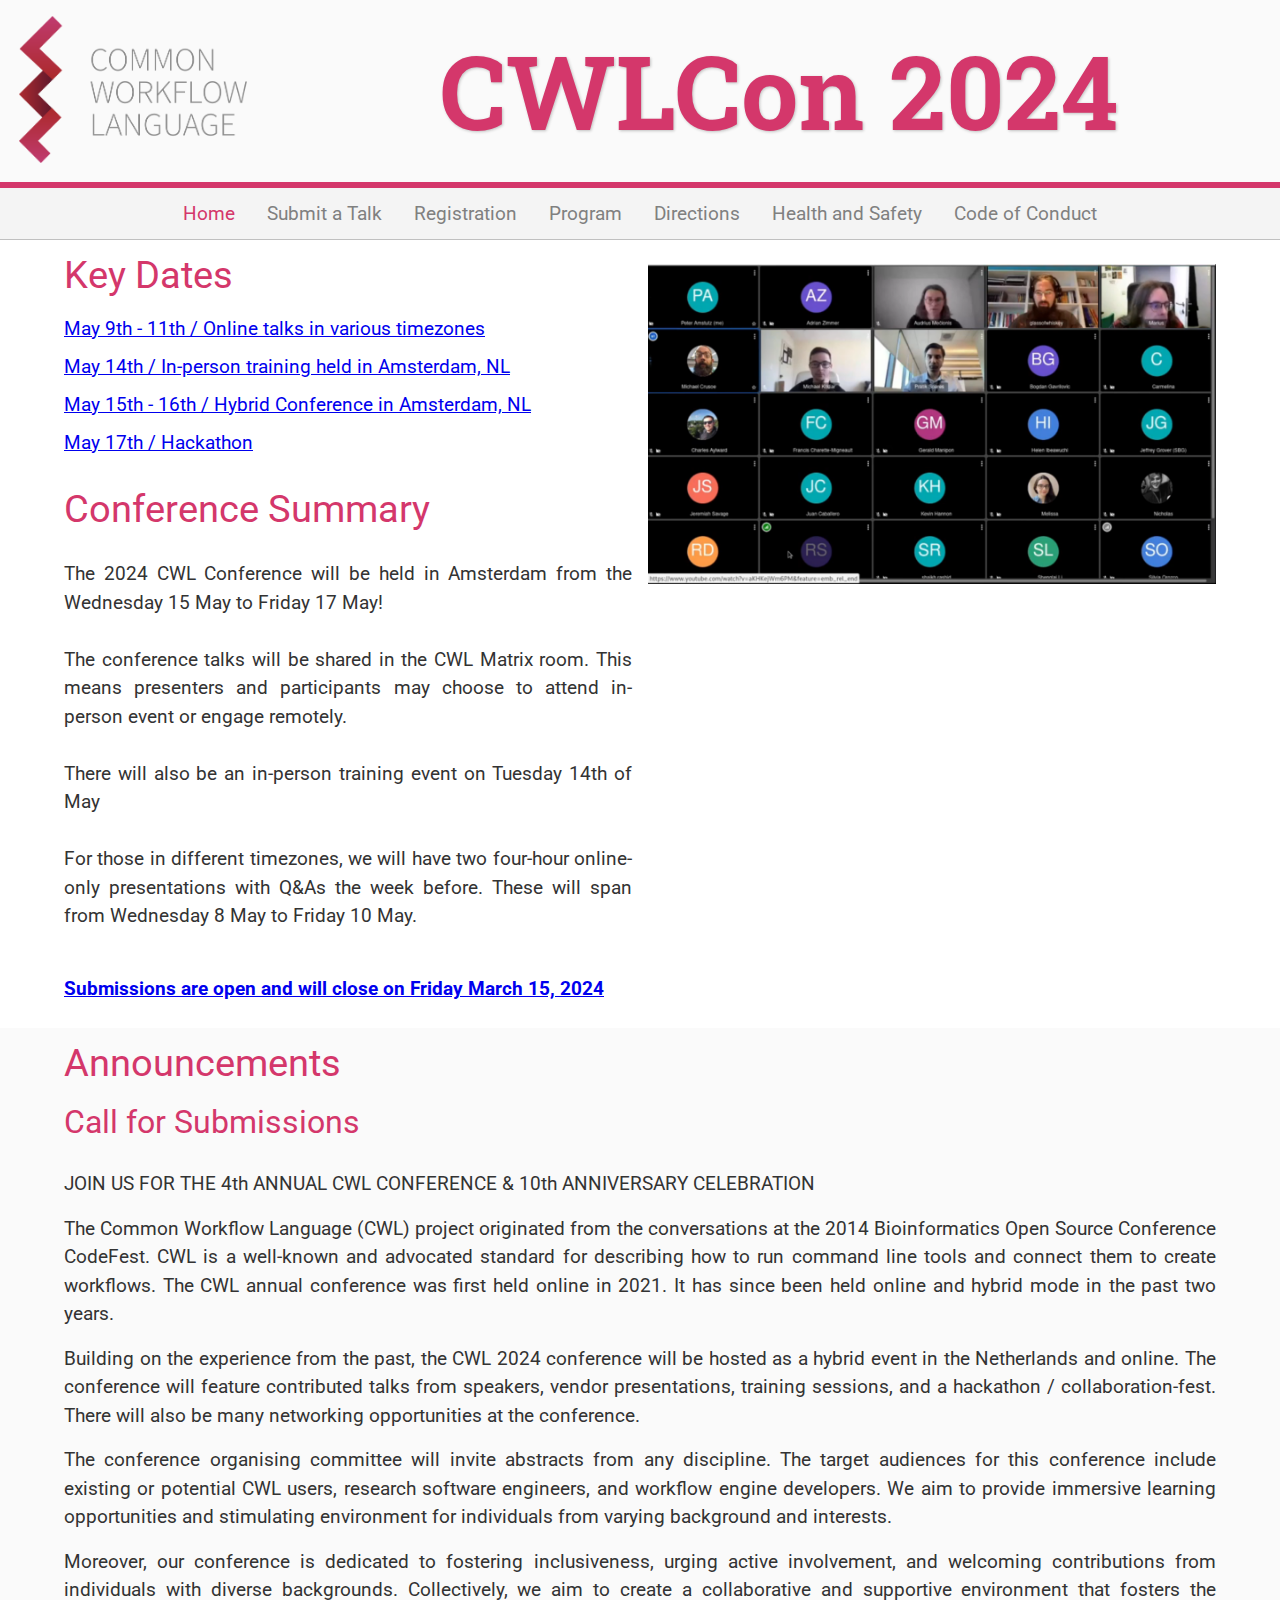
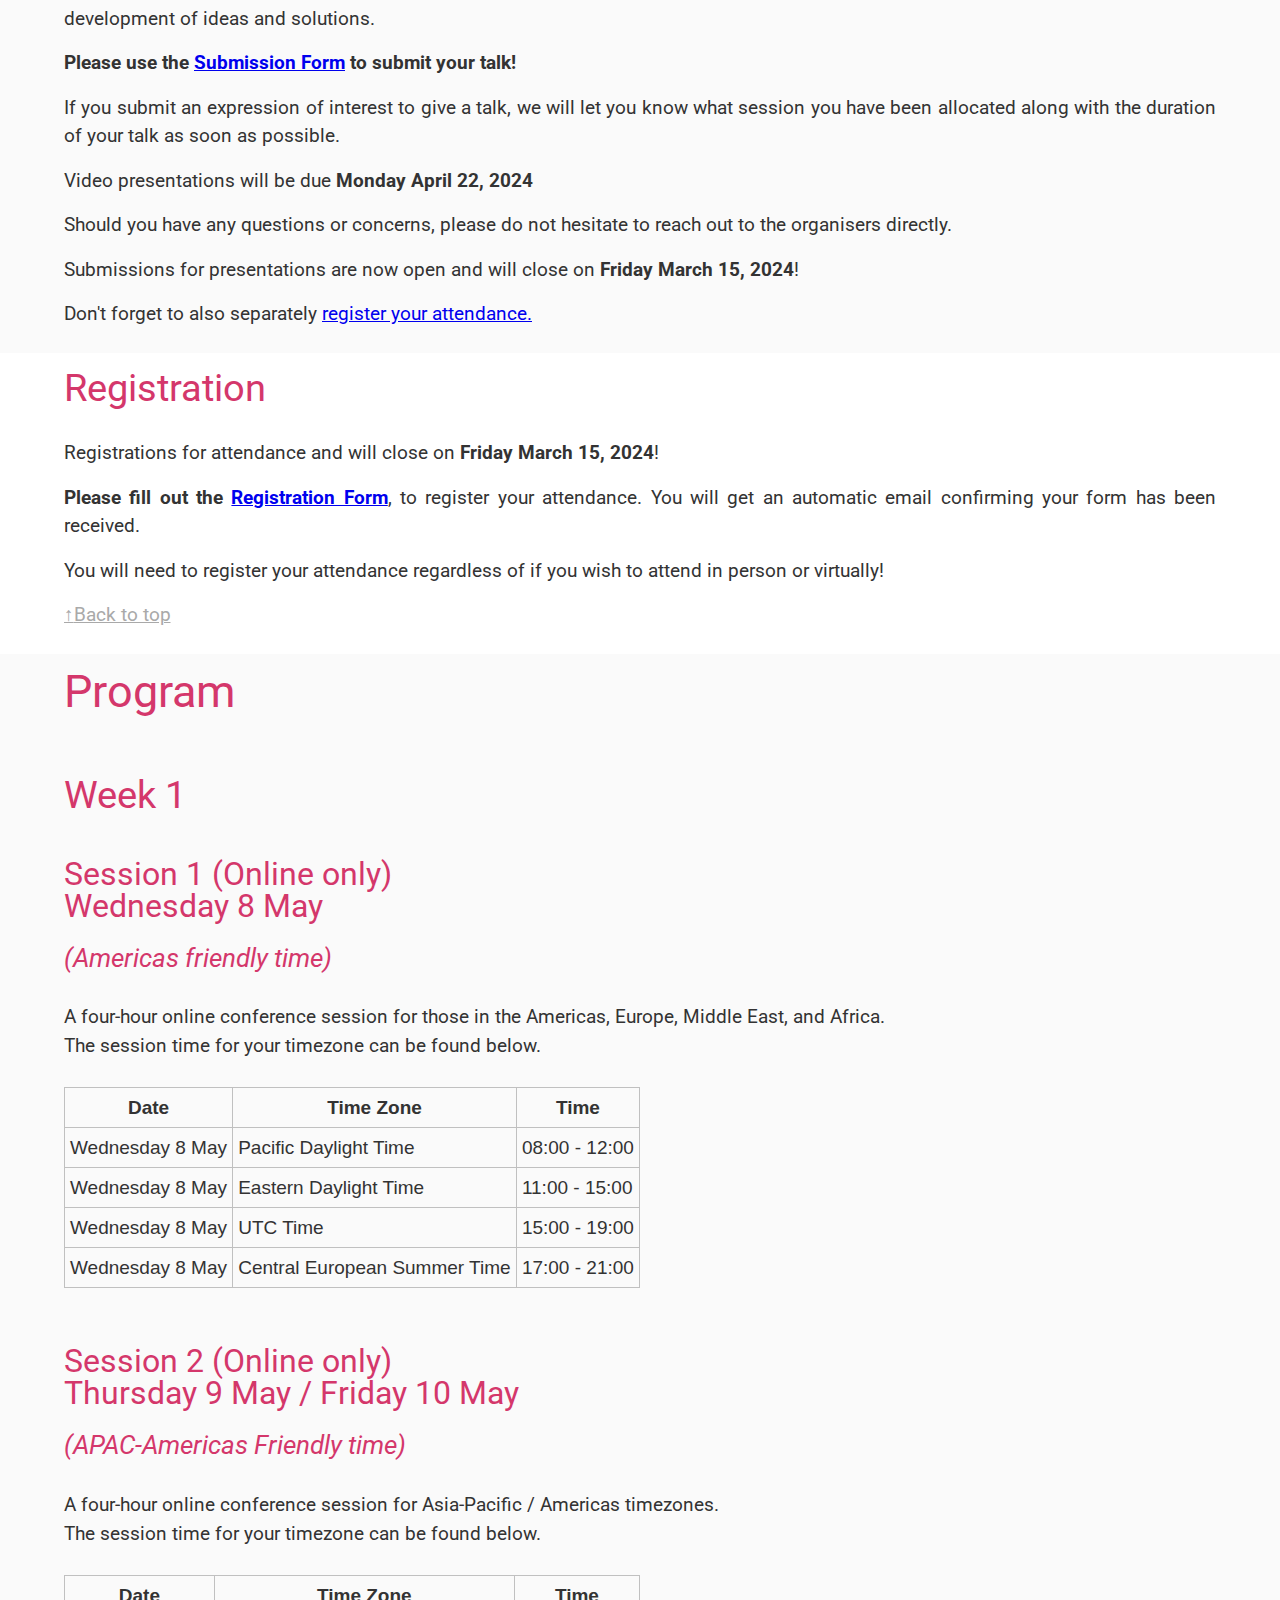
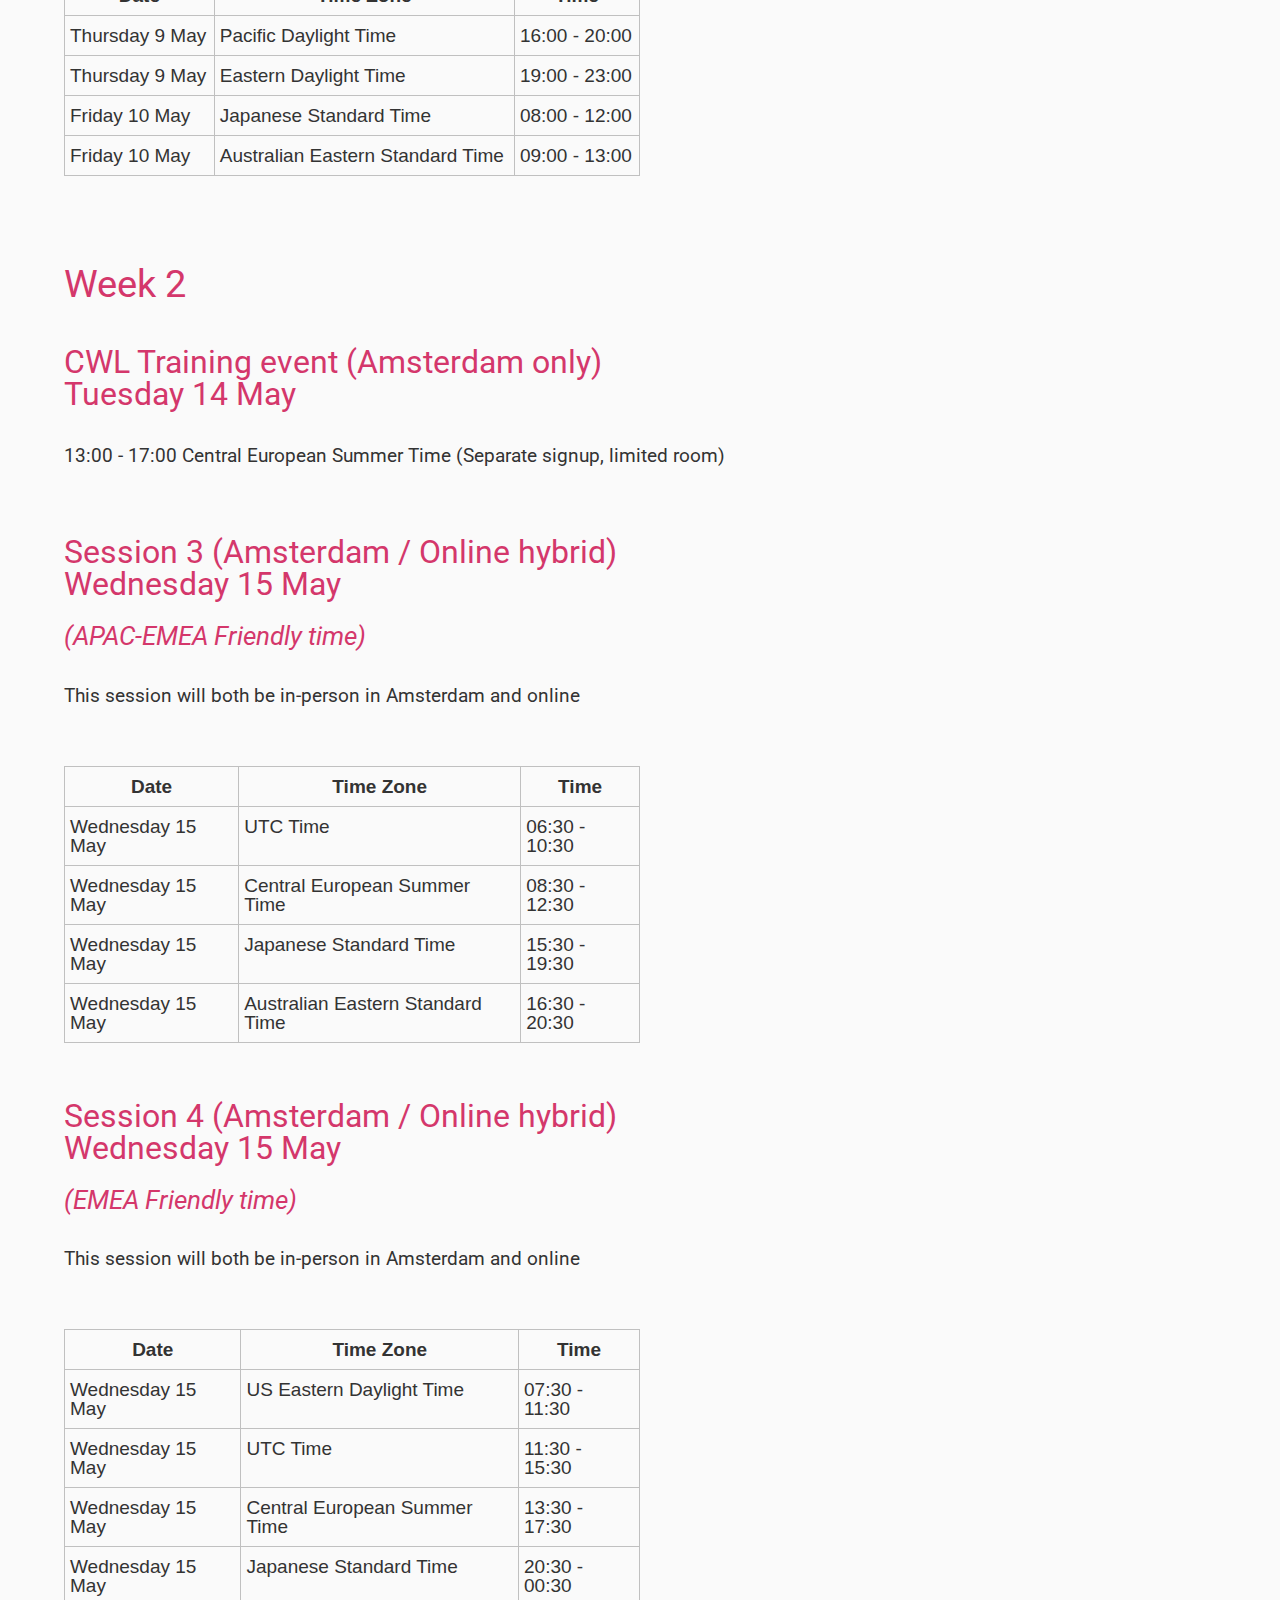
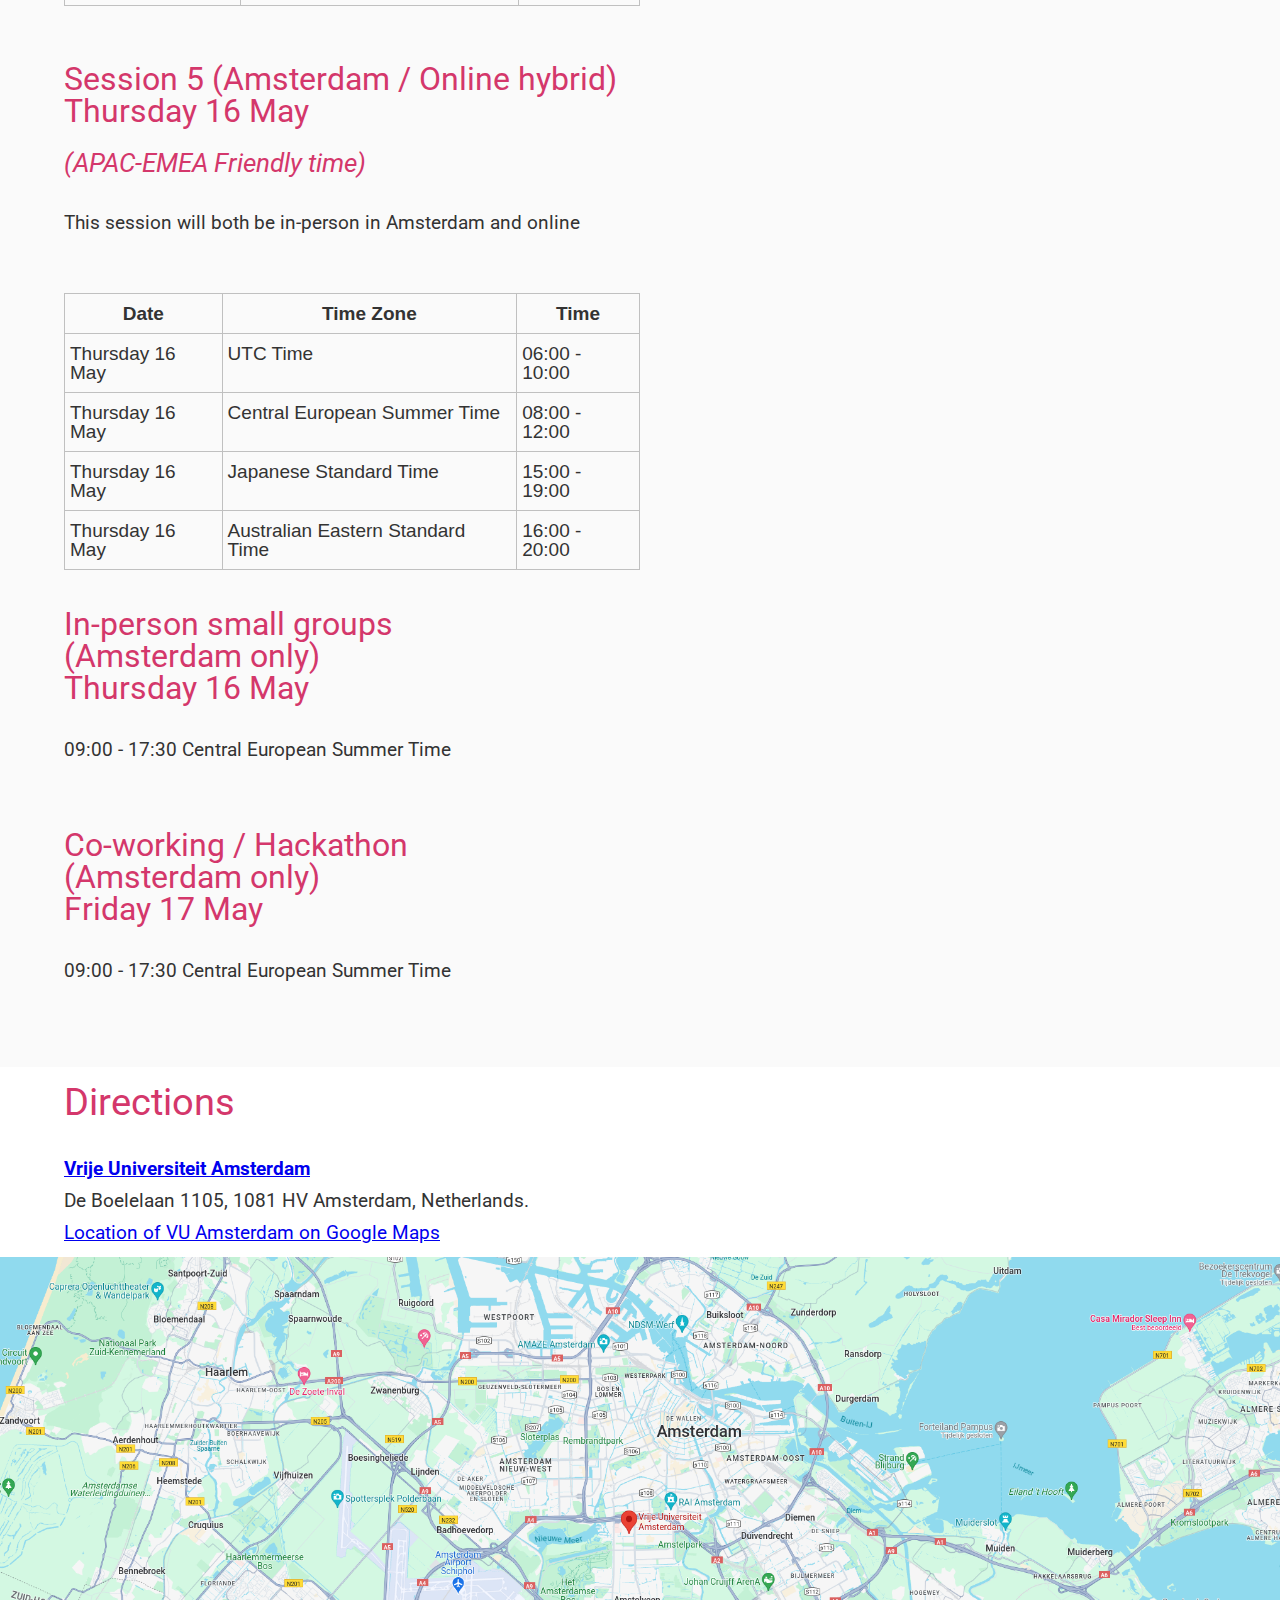
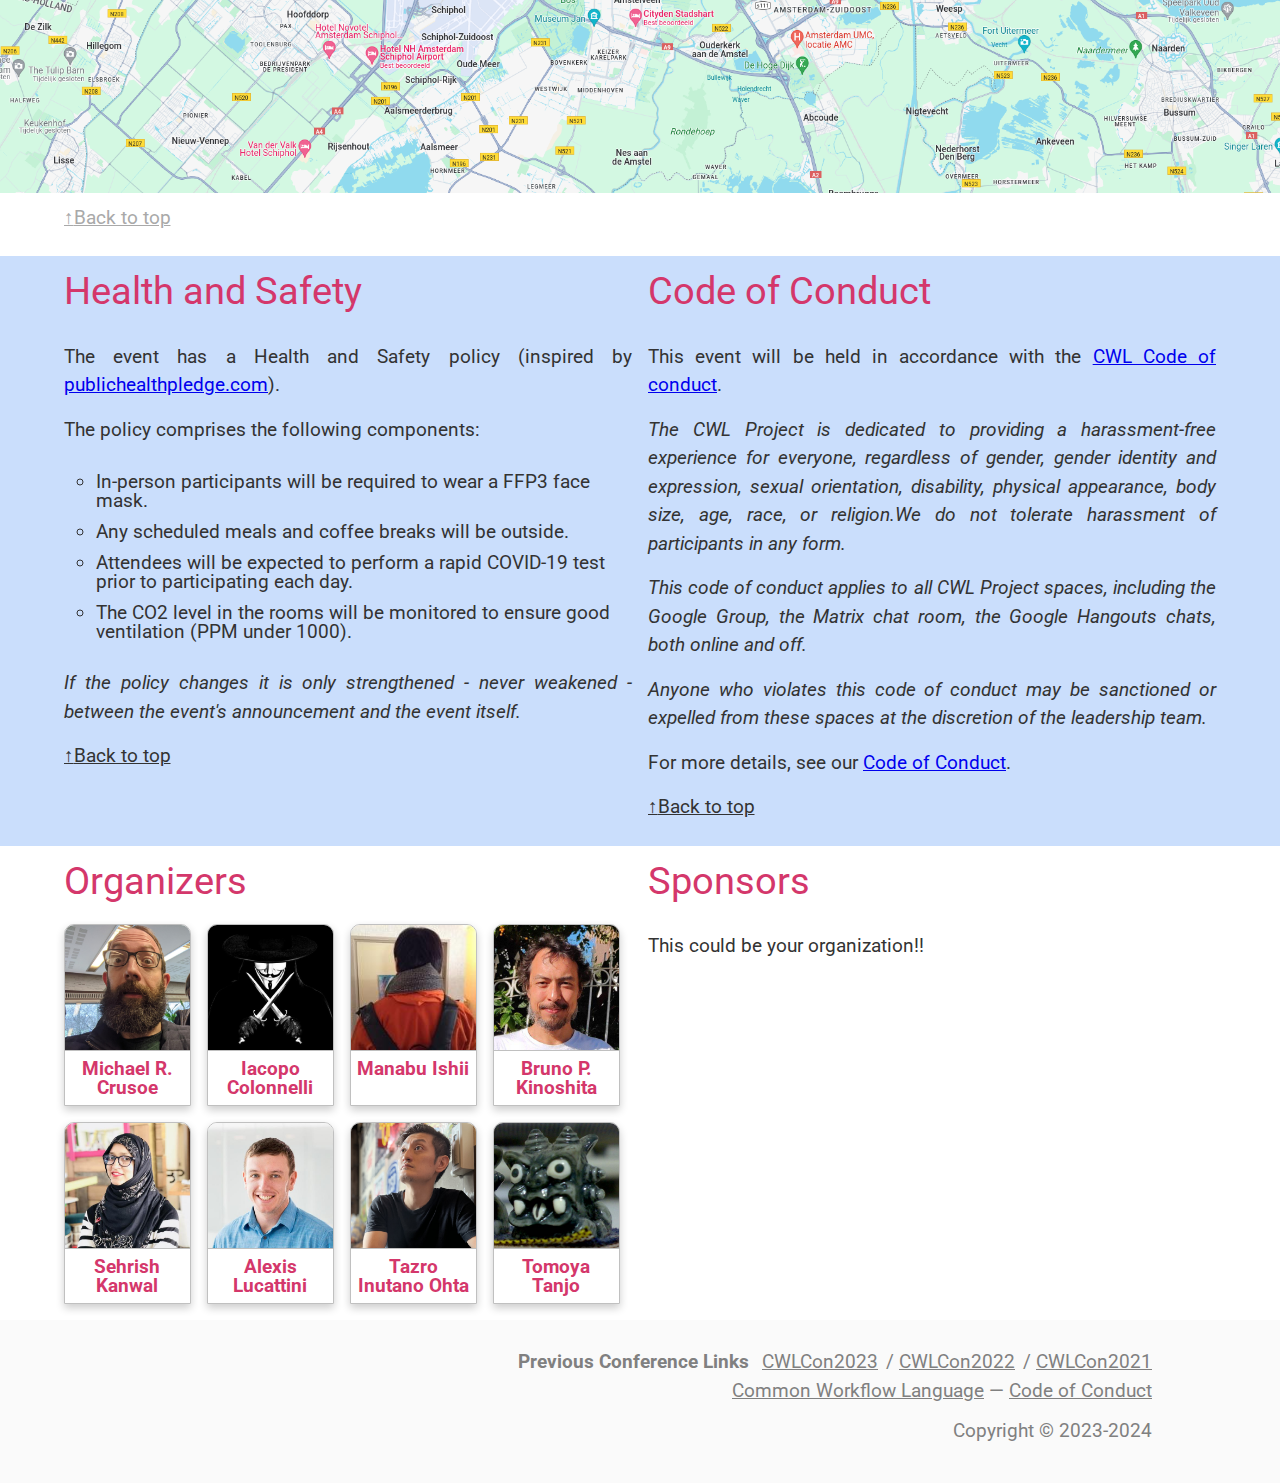
==== commit 7713dd5a: "Update site to show key dates at top" ====
--- a/cwlcon2024-site/index.html
+++ b/cwlcon2024-site/index.html
@@ -29,11 +29,11 @@
                 <a href="">CWLCon 2024</a>
             </h1>
         </div>
-        <!-- This banner is duplicated below for larger viewports. Please update it there as well. -->
-        <div class="banner-text">
-            <span>8th - 17th May 2024</span>
-            <span>Amsterdam, NL & online!</span>
-        </div>
+<!--        &lt;!&ndash; This banner is duplicated below for larger viewports. Please update it there as well. &ndash;&gt;-->
+<!--        <div class="banner-text">-->
+<!--            <span>8th - 17th May 2024</span>-->
+<!--            <span>Amsterdam, NL & online!</span>-->
+<!--        </div>-->
     </header>
 
     <nav>
@@ -75,7 +75,25 @@
             <section id="home">
                 <div class="row">
                     <div class="column">
-                        <h2><a href="#home">CWLCon 2024</a></h2>
+                        <h2><a href="#home">Key Dates</a></h2>
+
+                        <h5><a href="#program-week-1">May 9th - 11th / Online talks in various timezones</a></h5>
+
+                        <br>
+
+                        <h5><a href="#program-week-2">May 14th / In-person training held in Amsterdam, NL</a></h5>
+
+                        <br>
+
+                        <h5><a href="#program-week-2">May 15th - 16th / Hybrid Conference in Amsterdam, NL</a></h5>
+
+                        <br>
+
+                        <h5><a href="#program-week-2">May 17th / Hackathon</a></h5>
+
+                        <br><br>
+
+                        <h2><a href="#home">Conference Summary</a></h2>
 
                         <p>
                             The 2024 CWL Conference will be held in Amsterdam from the Wednesday 15 May to Friday 17 May!<br><br>
@@ -90,7 +108,7 @@
                         </p>
 
                         <p>
-                            <strong>&triangleright;Submissions are open and will close on Friday March 15, 2024 &triangleleft;</strong>
+                            <strong><a href="https://forms.gle/LKCKaNkUWRLj35xL6"> Submissions are open and will close on Friday March 15, 2024 </a></strong>
                         </p>
                     </div>
                     <div class="column">
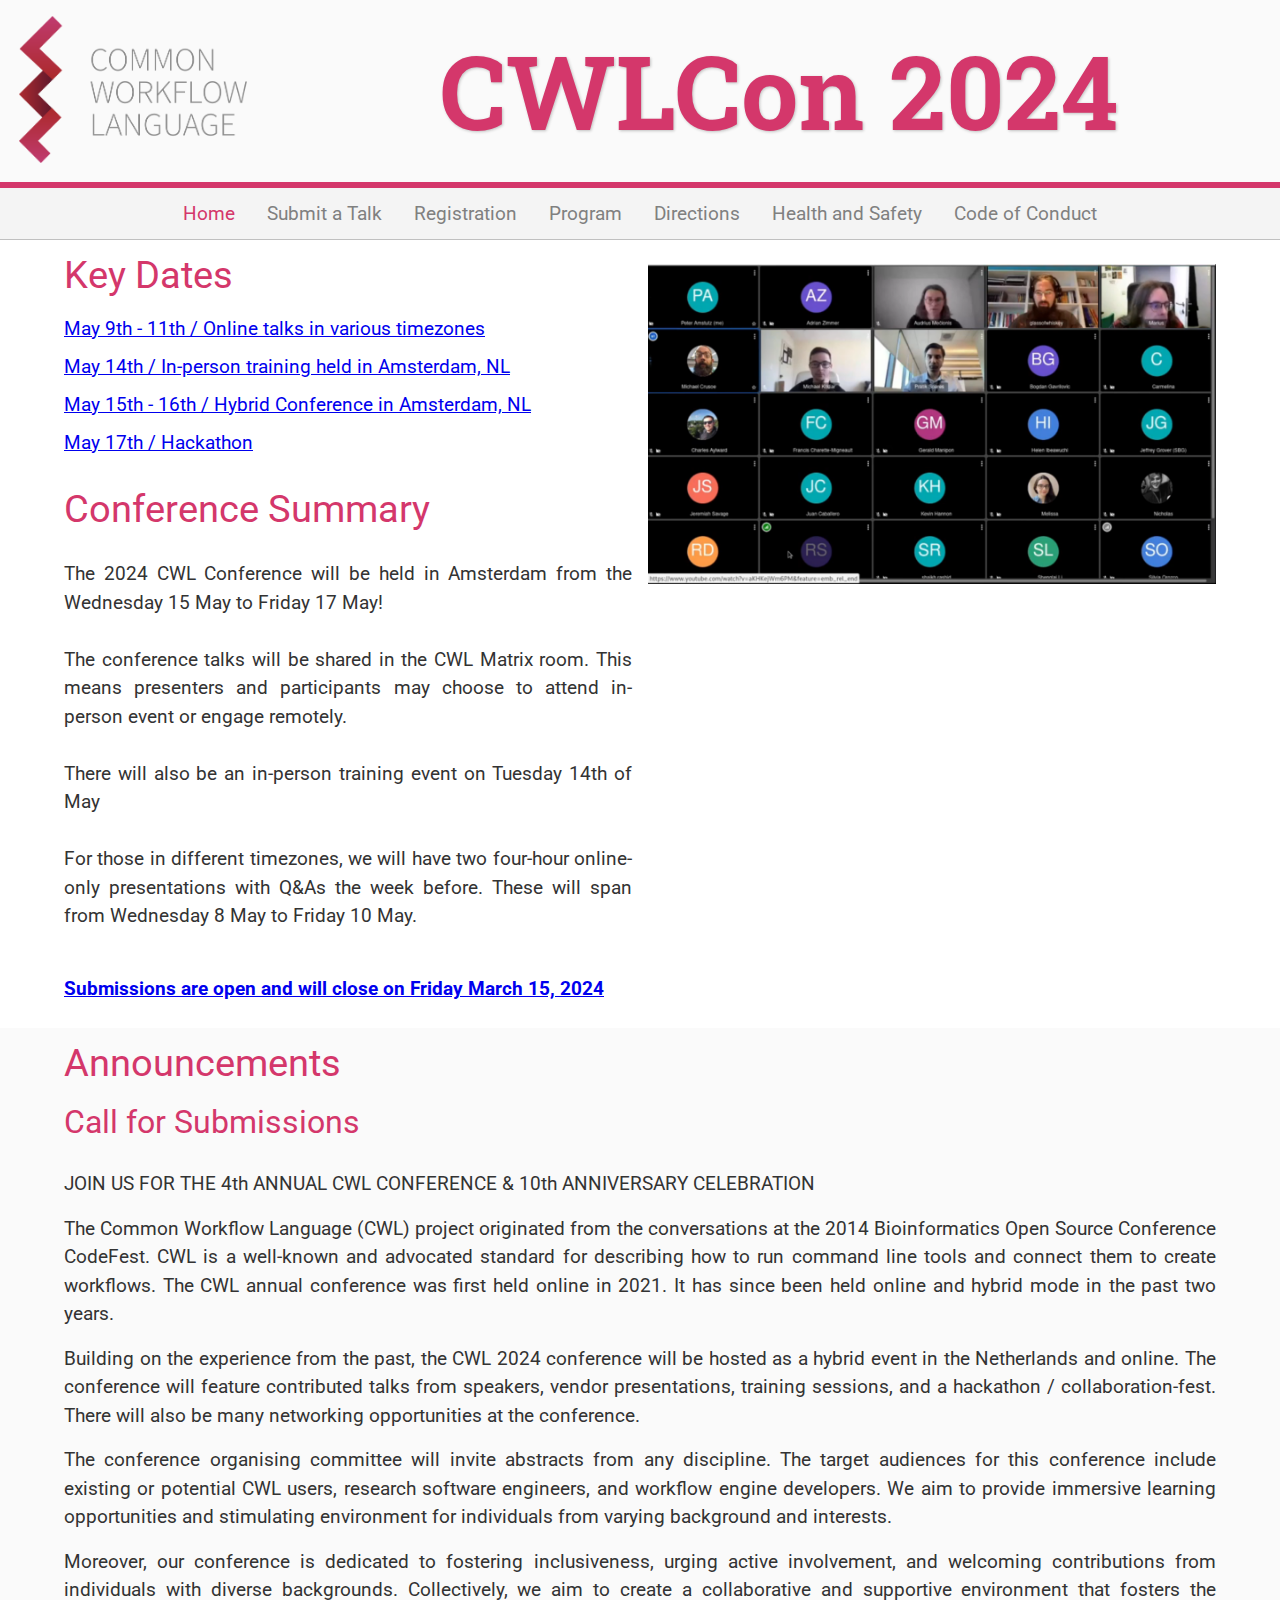
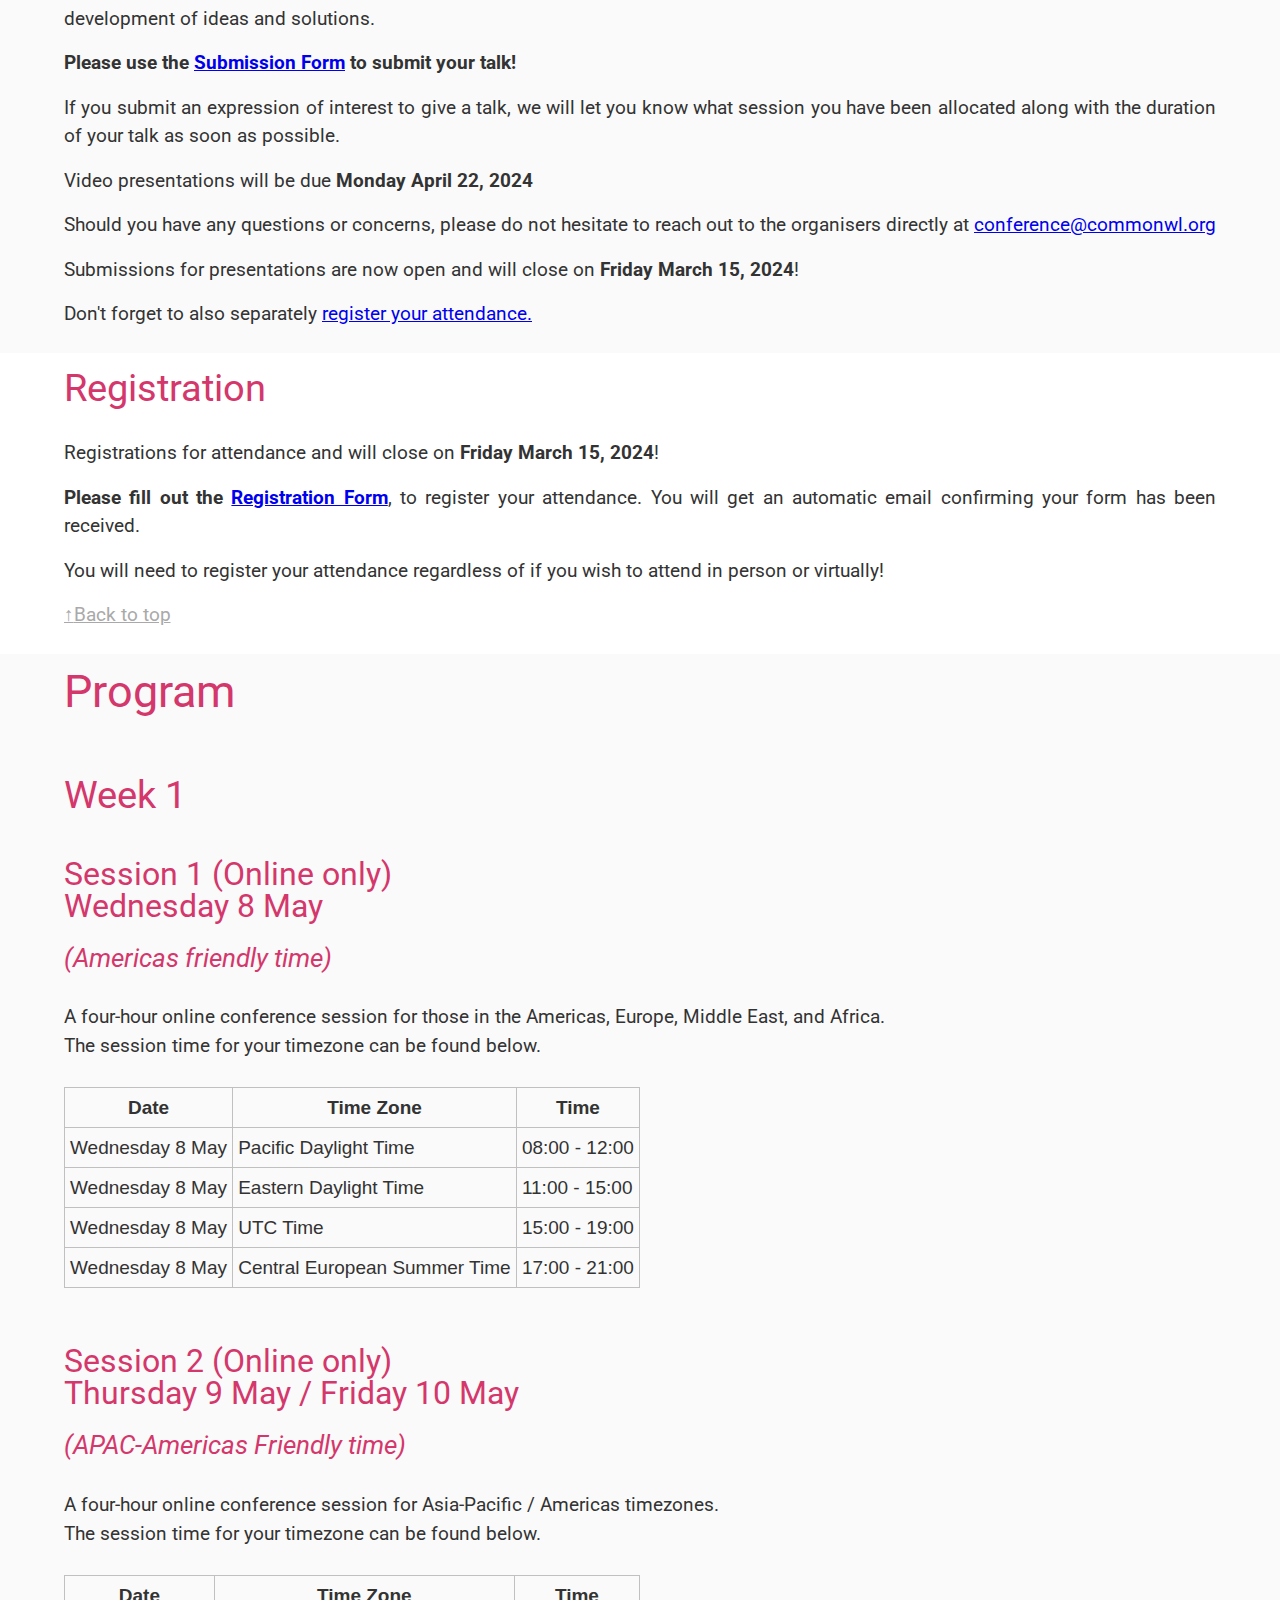
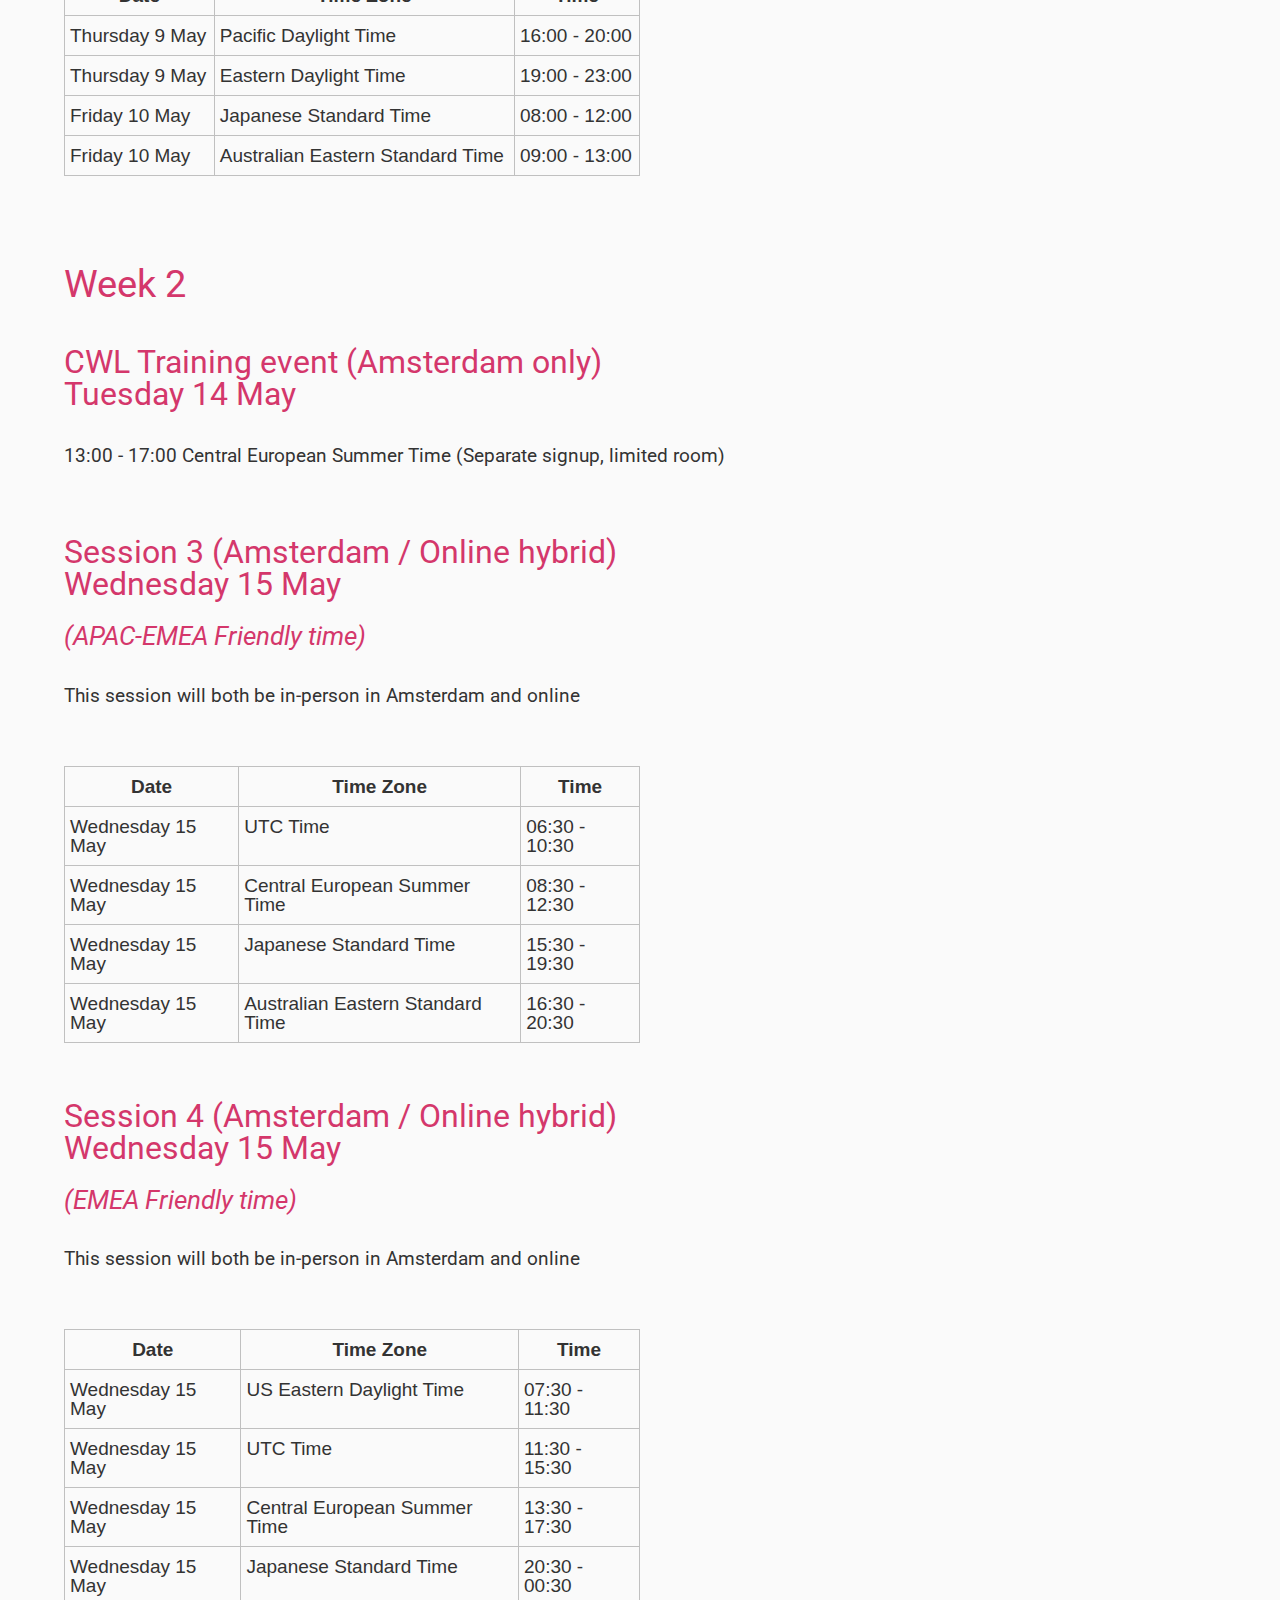
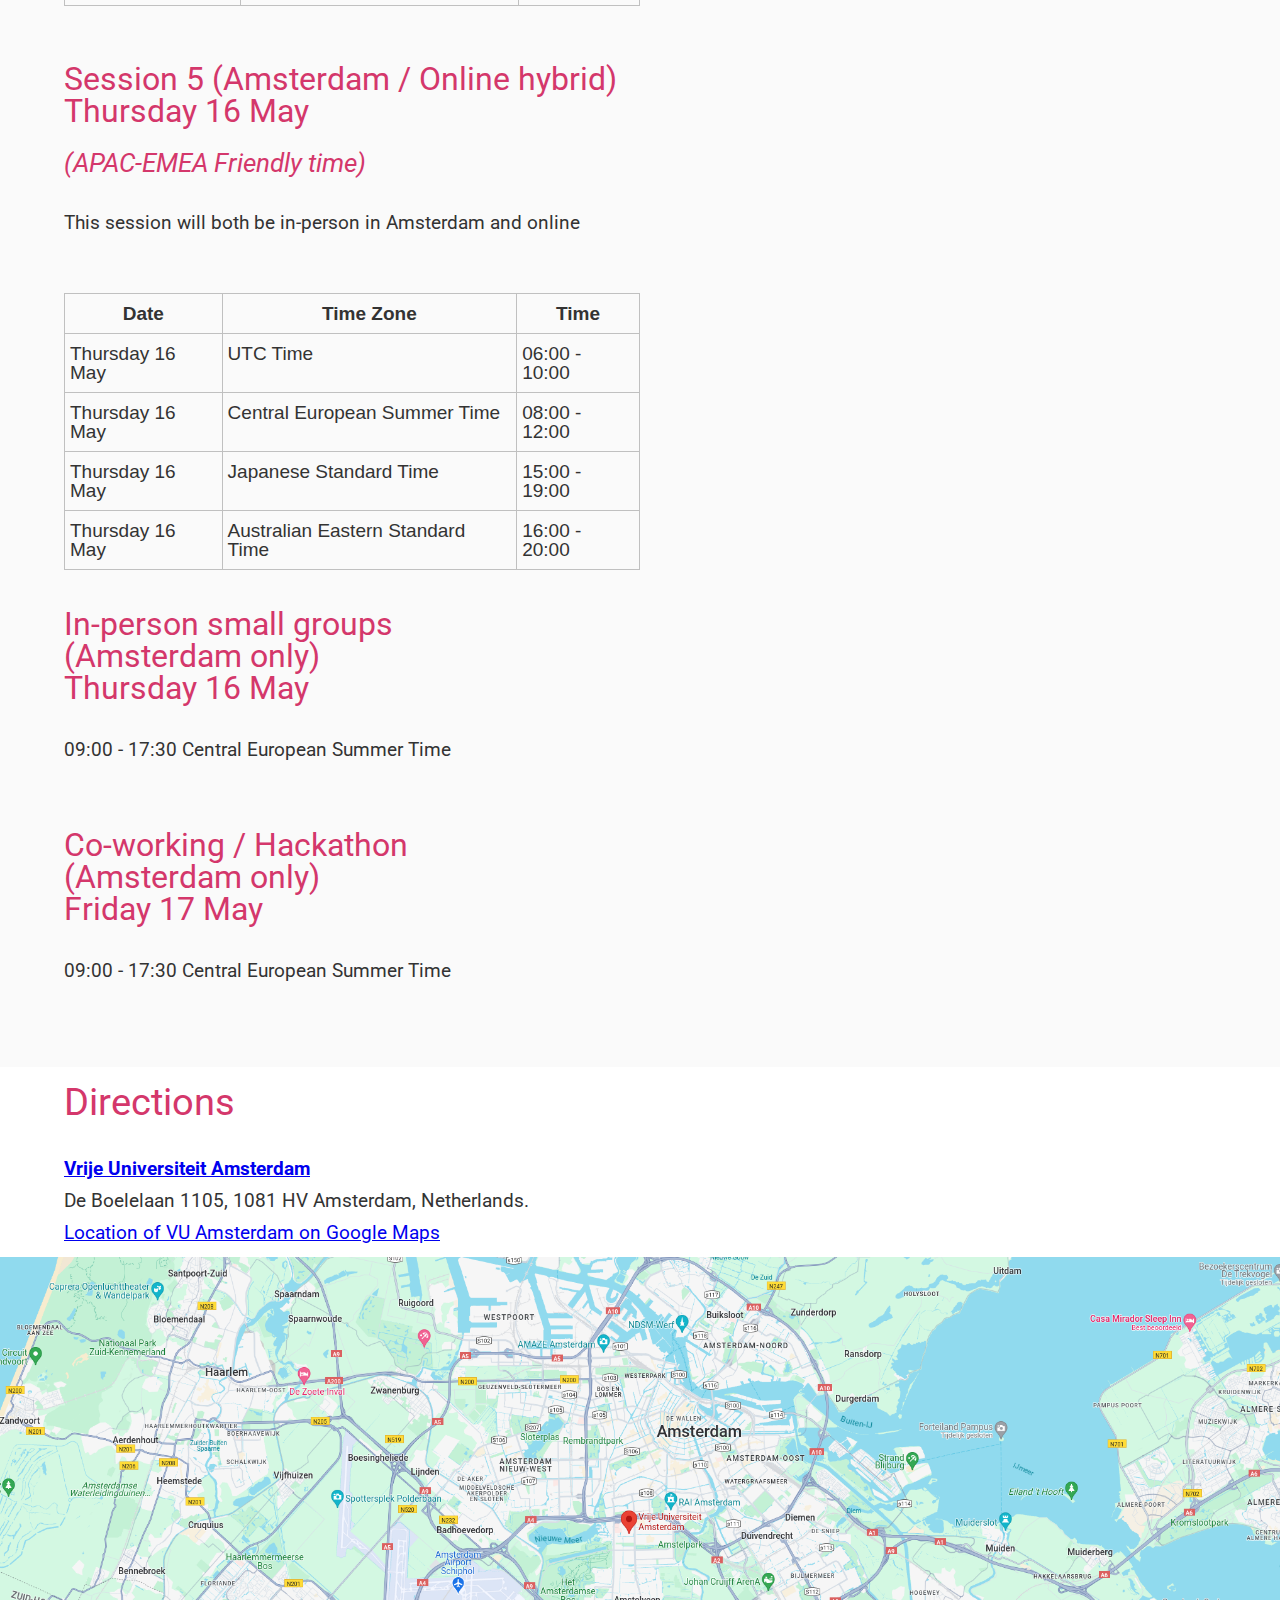
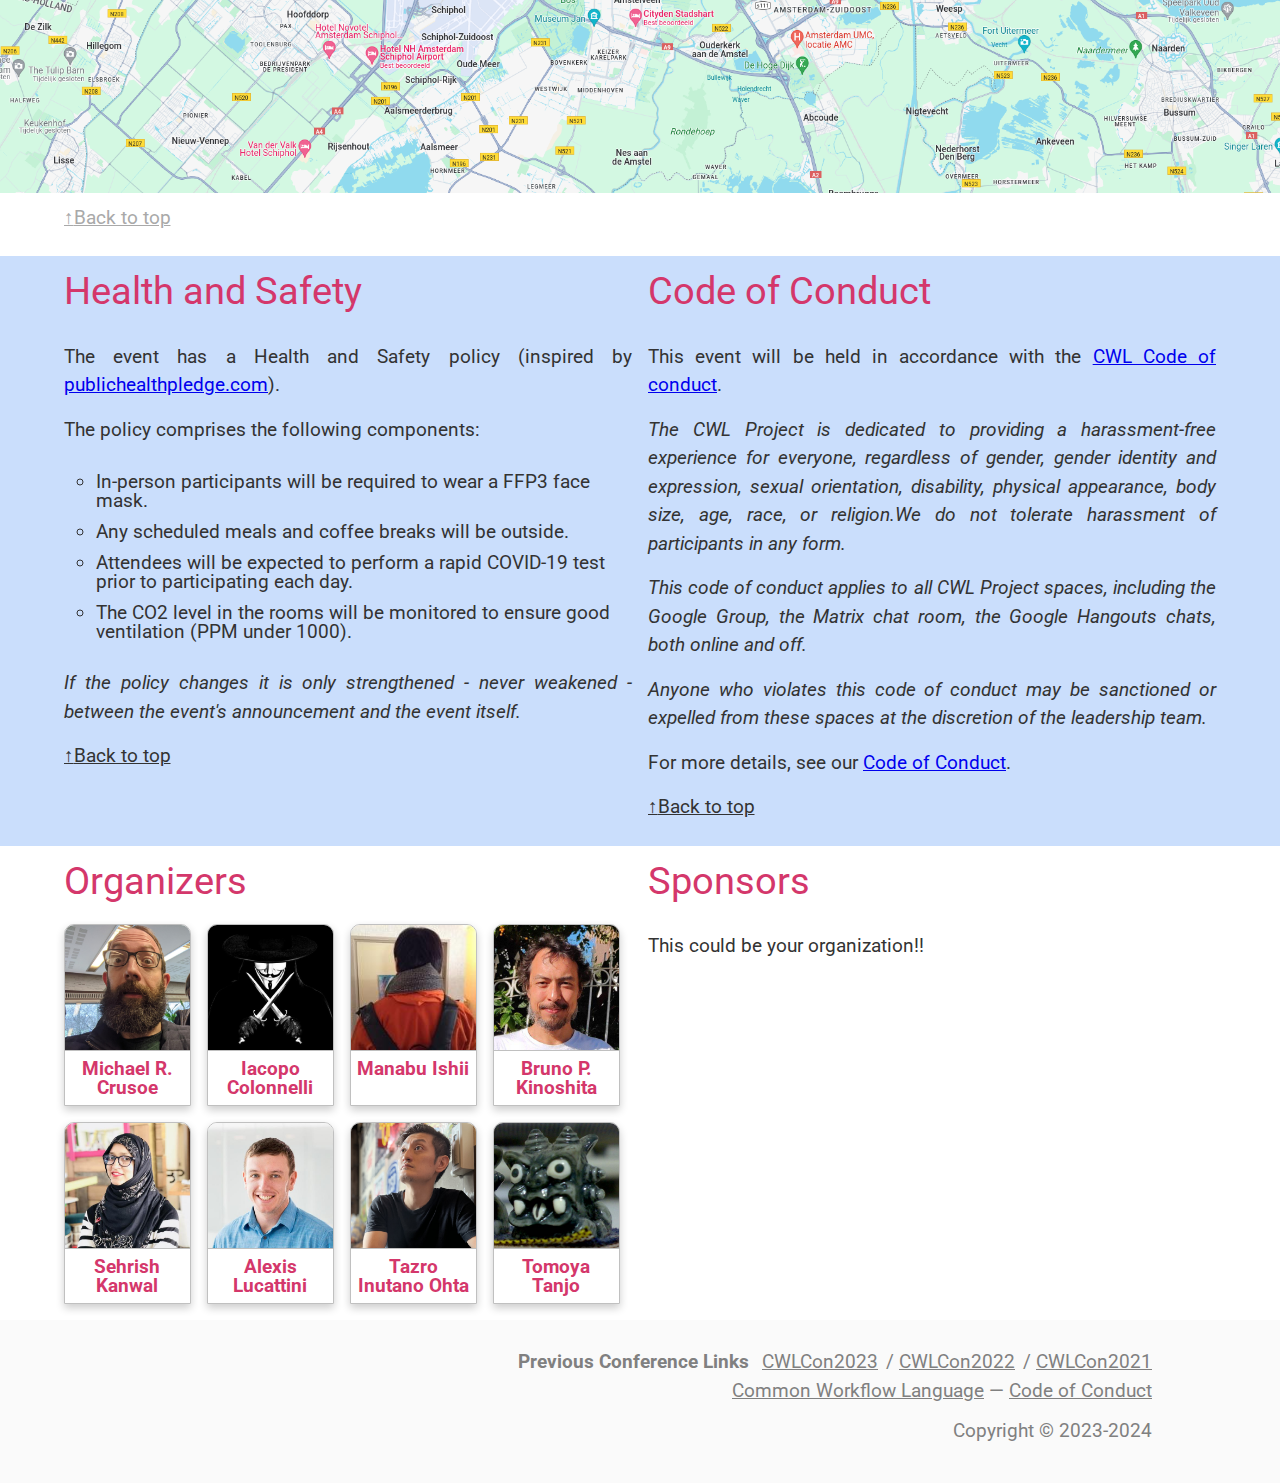
==== commit d95bcdbe: "Add shared email to contact us section" ====
--- a/cwlcon2024-site/index.html
+++ b/cwlcon2024-site/index.html
@@ -105,6 +105,7 @@
 
                             For those in different timezones, we will have two four-hour online-only presentations with Q&As the week before.
                             These will span from Wednesday 8 May to Friday 10 May.<br><br>
+
                         </p>
 
                         <p>
@@ -150,7 +151,8 @@
 
                         <p>Video presentations will be due <strong>Monday April 22, 2024</strong></p>
 
-                        <p>Should you have any questions or concerns, please do not hesitate to reach out to the organisers directly.</p>
+                        <p>Should you have any questions or concerns, please do not hesitate to reach out to the organisers directly at <a href="mailto:conference@commonwl.org">conference@commonwl.org</a>
+                        </p>
 
                         <p>Submissions for presentations are now open and will close on <strong>Friday March 15, 2024</strong>!</p>
 
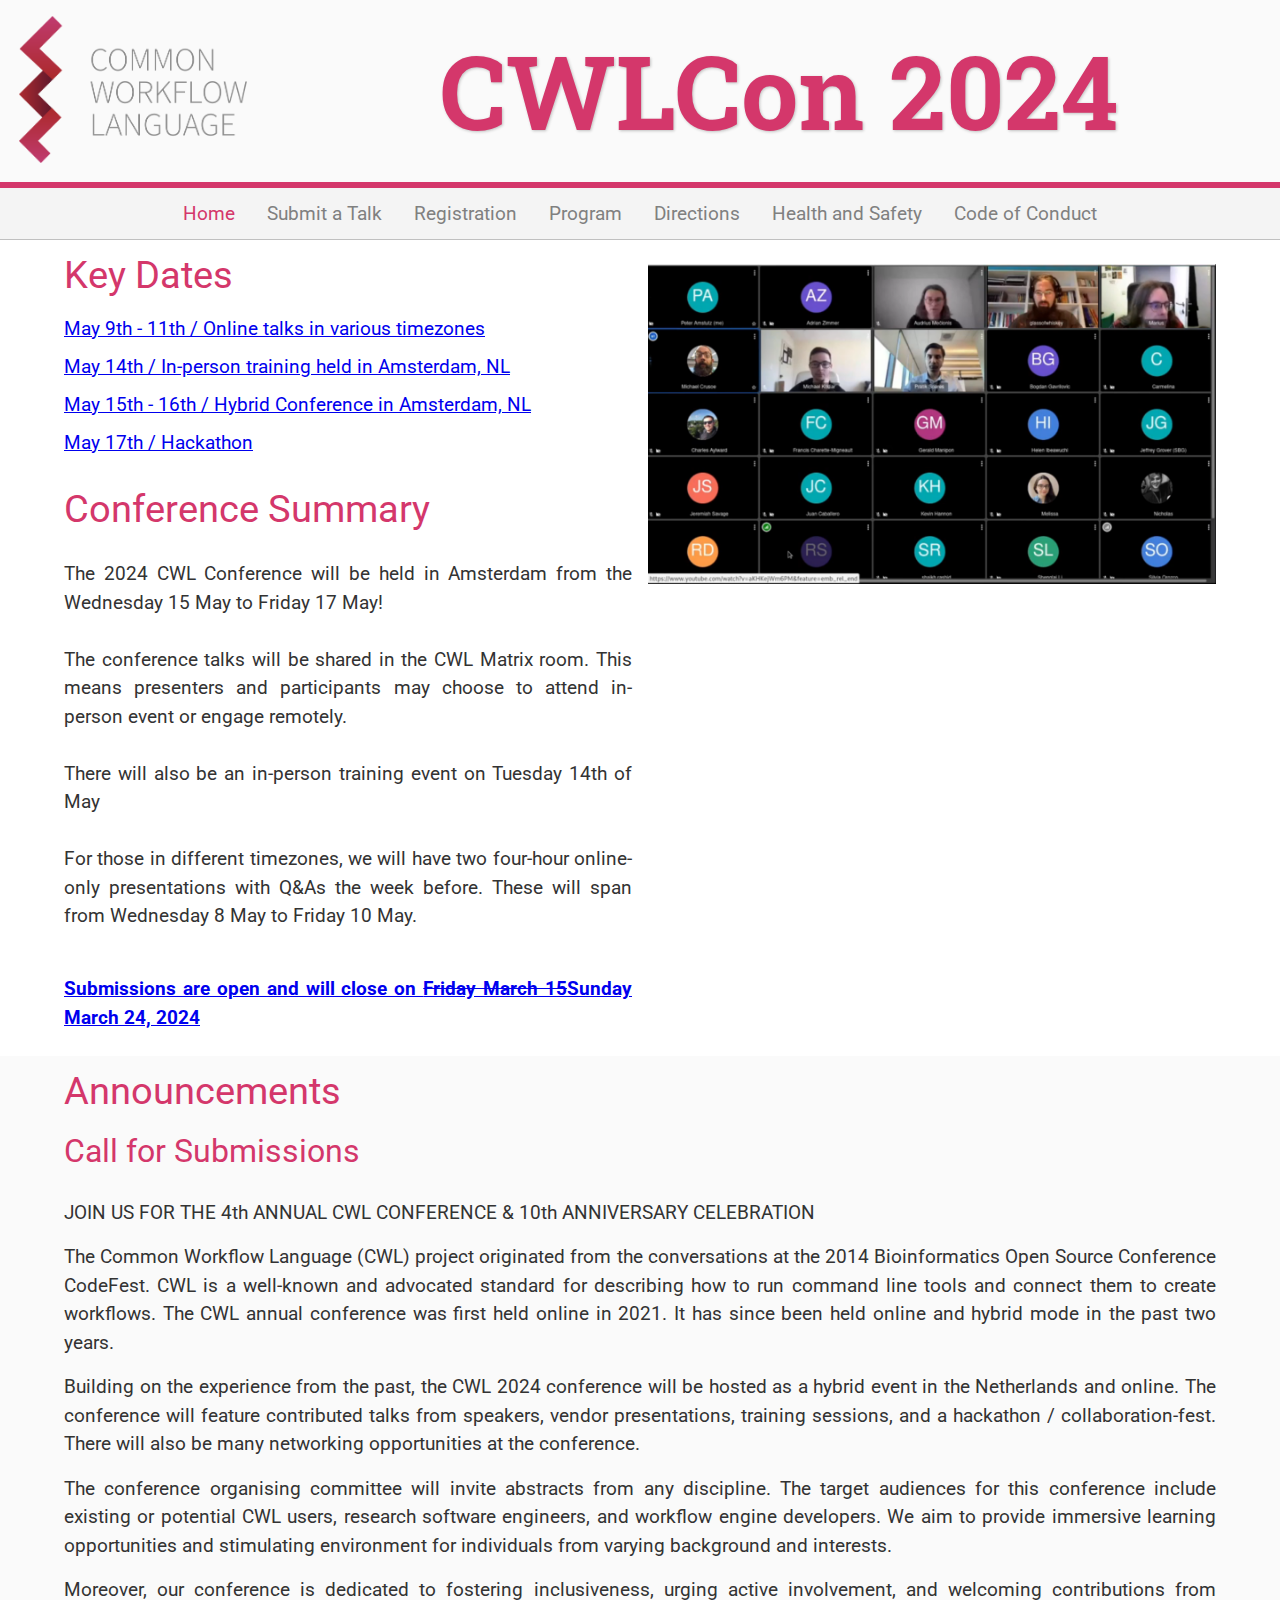
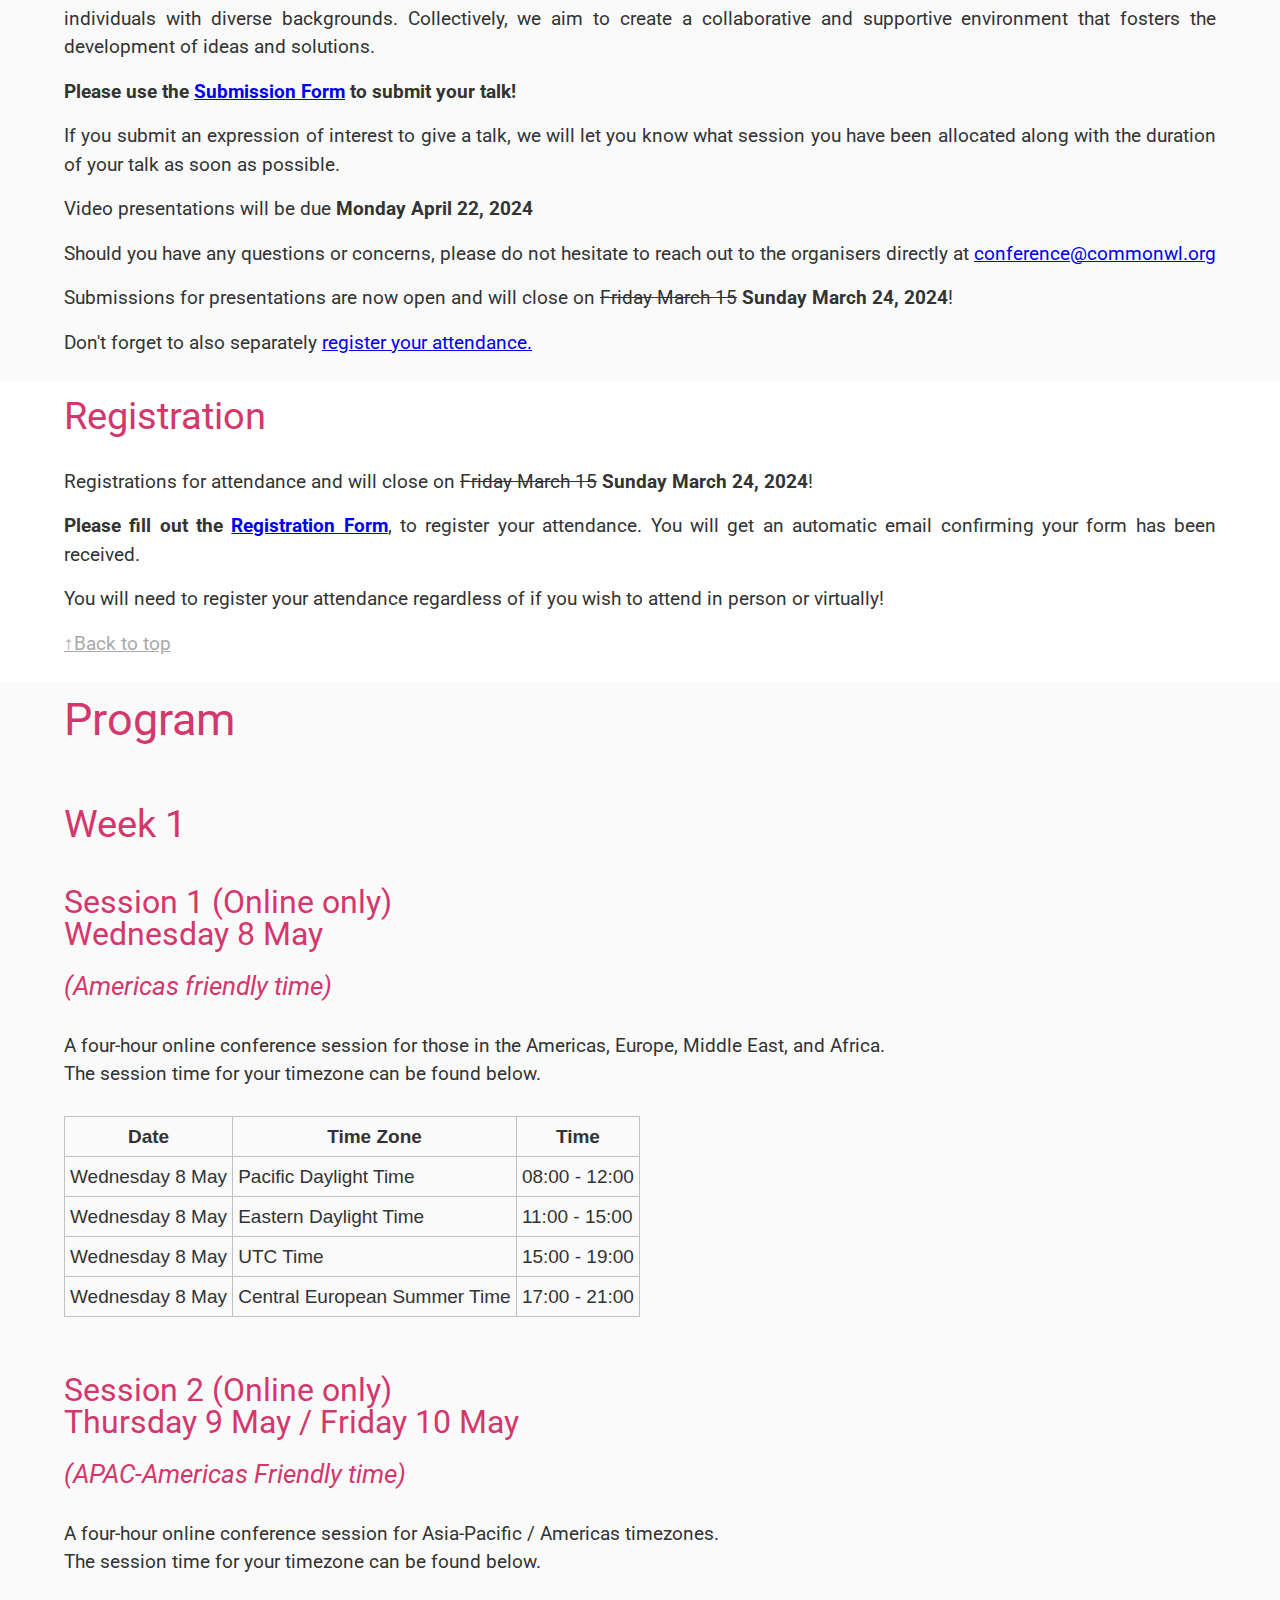
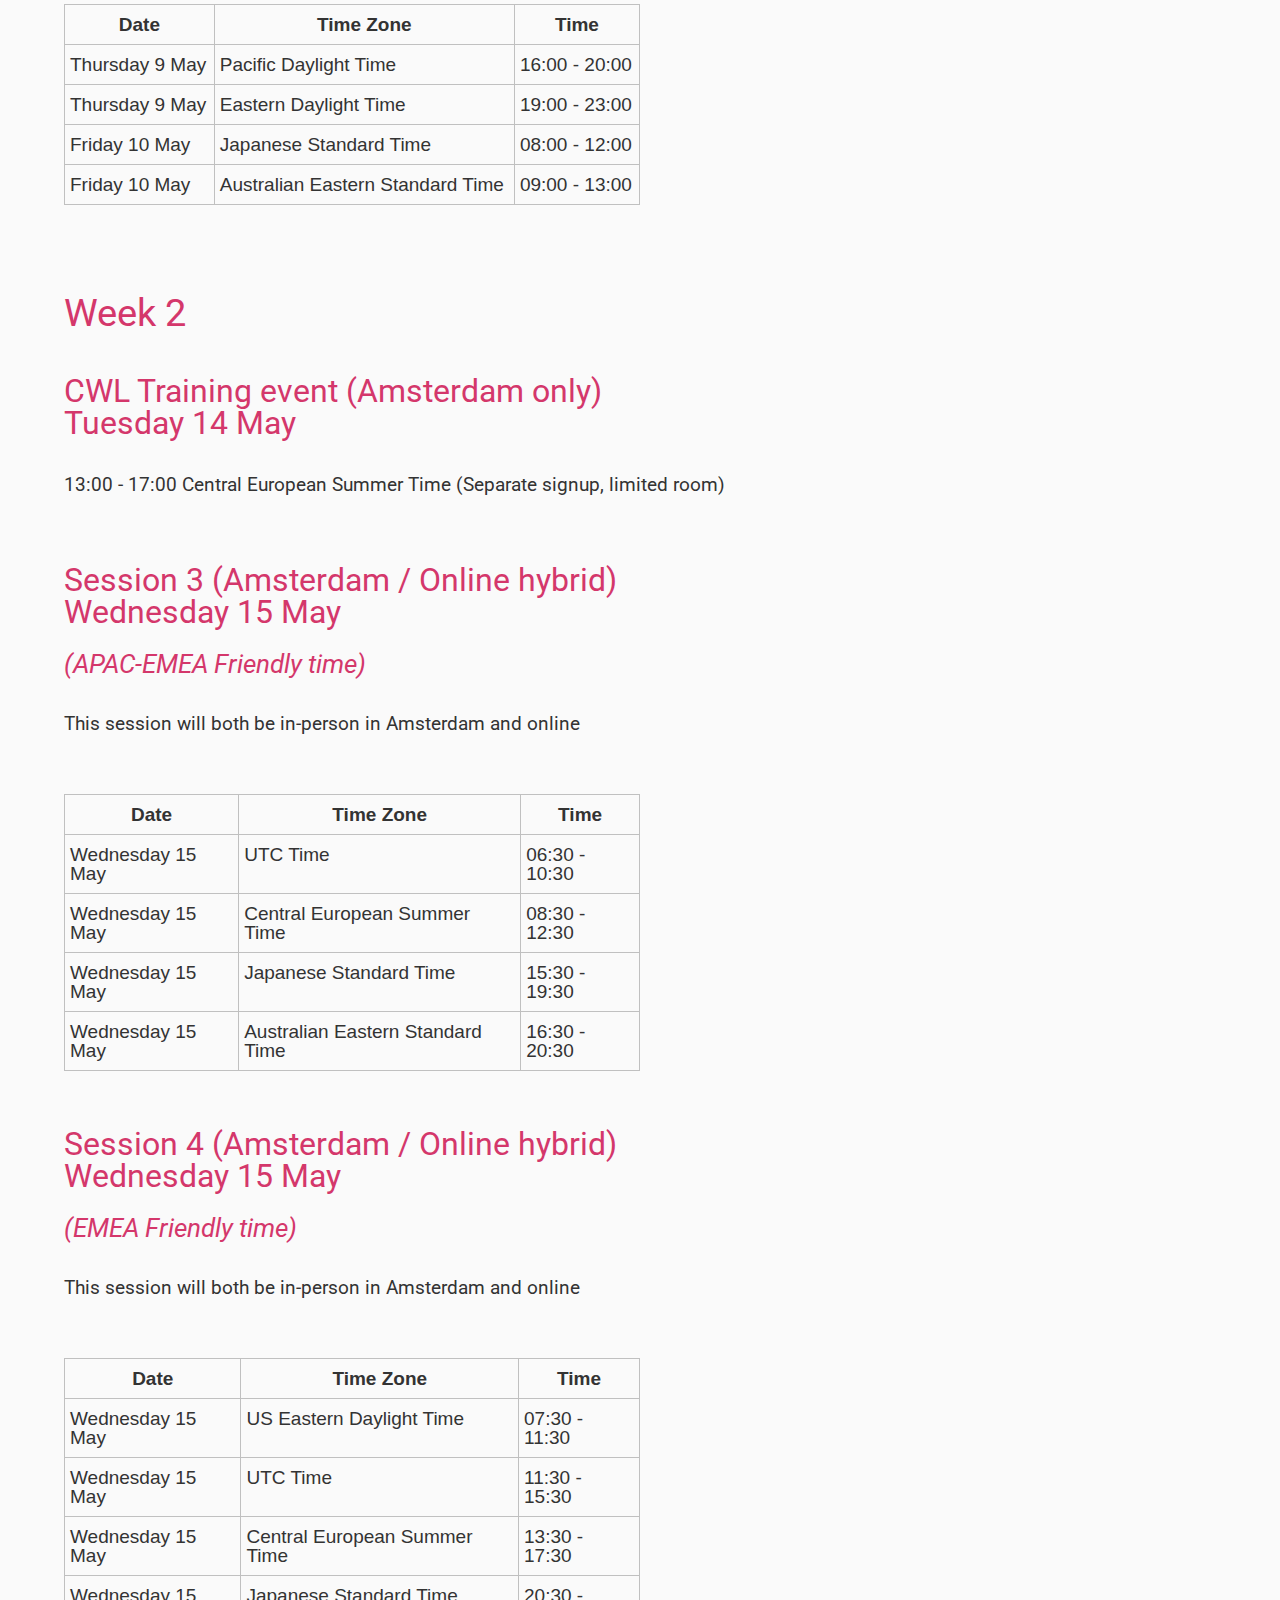
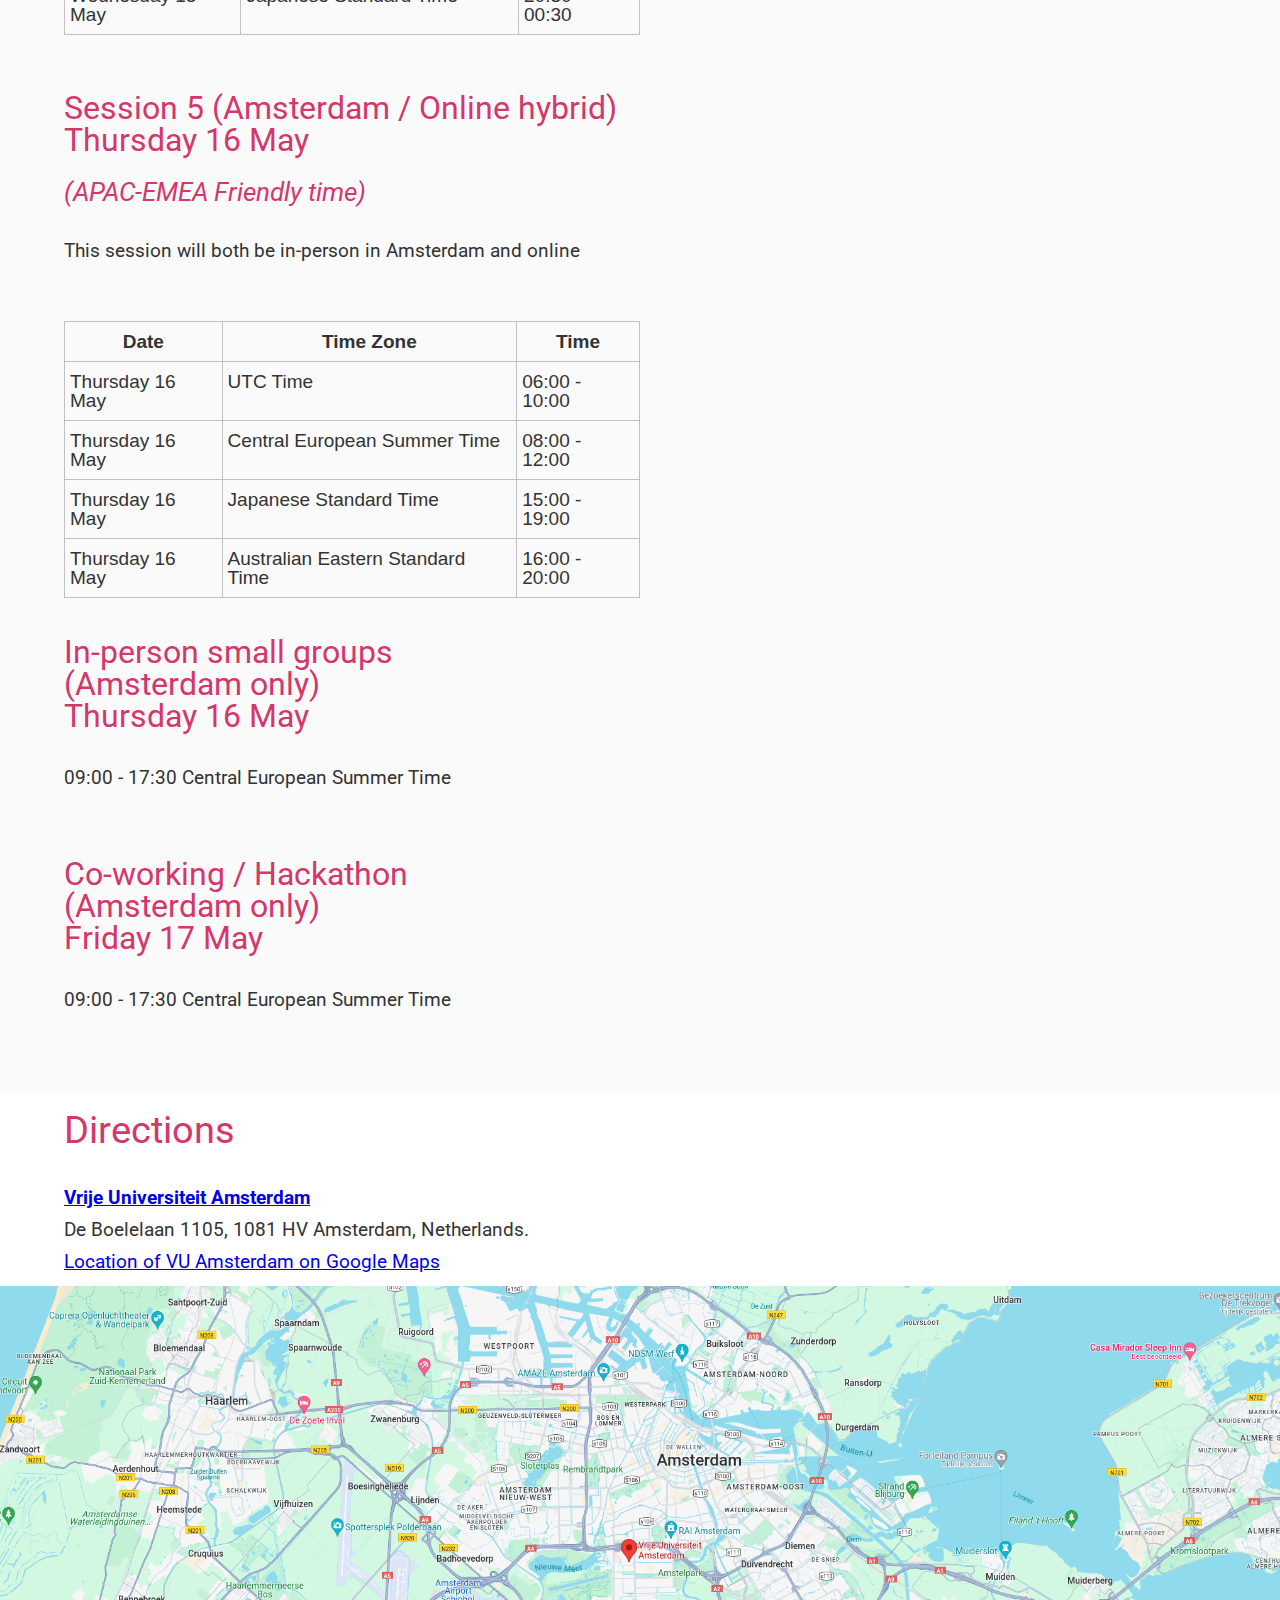
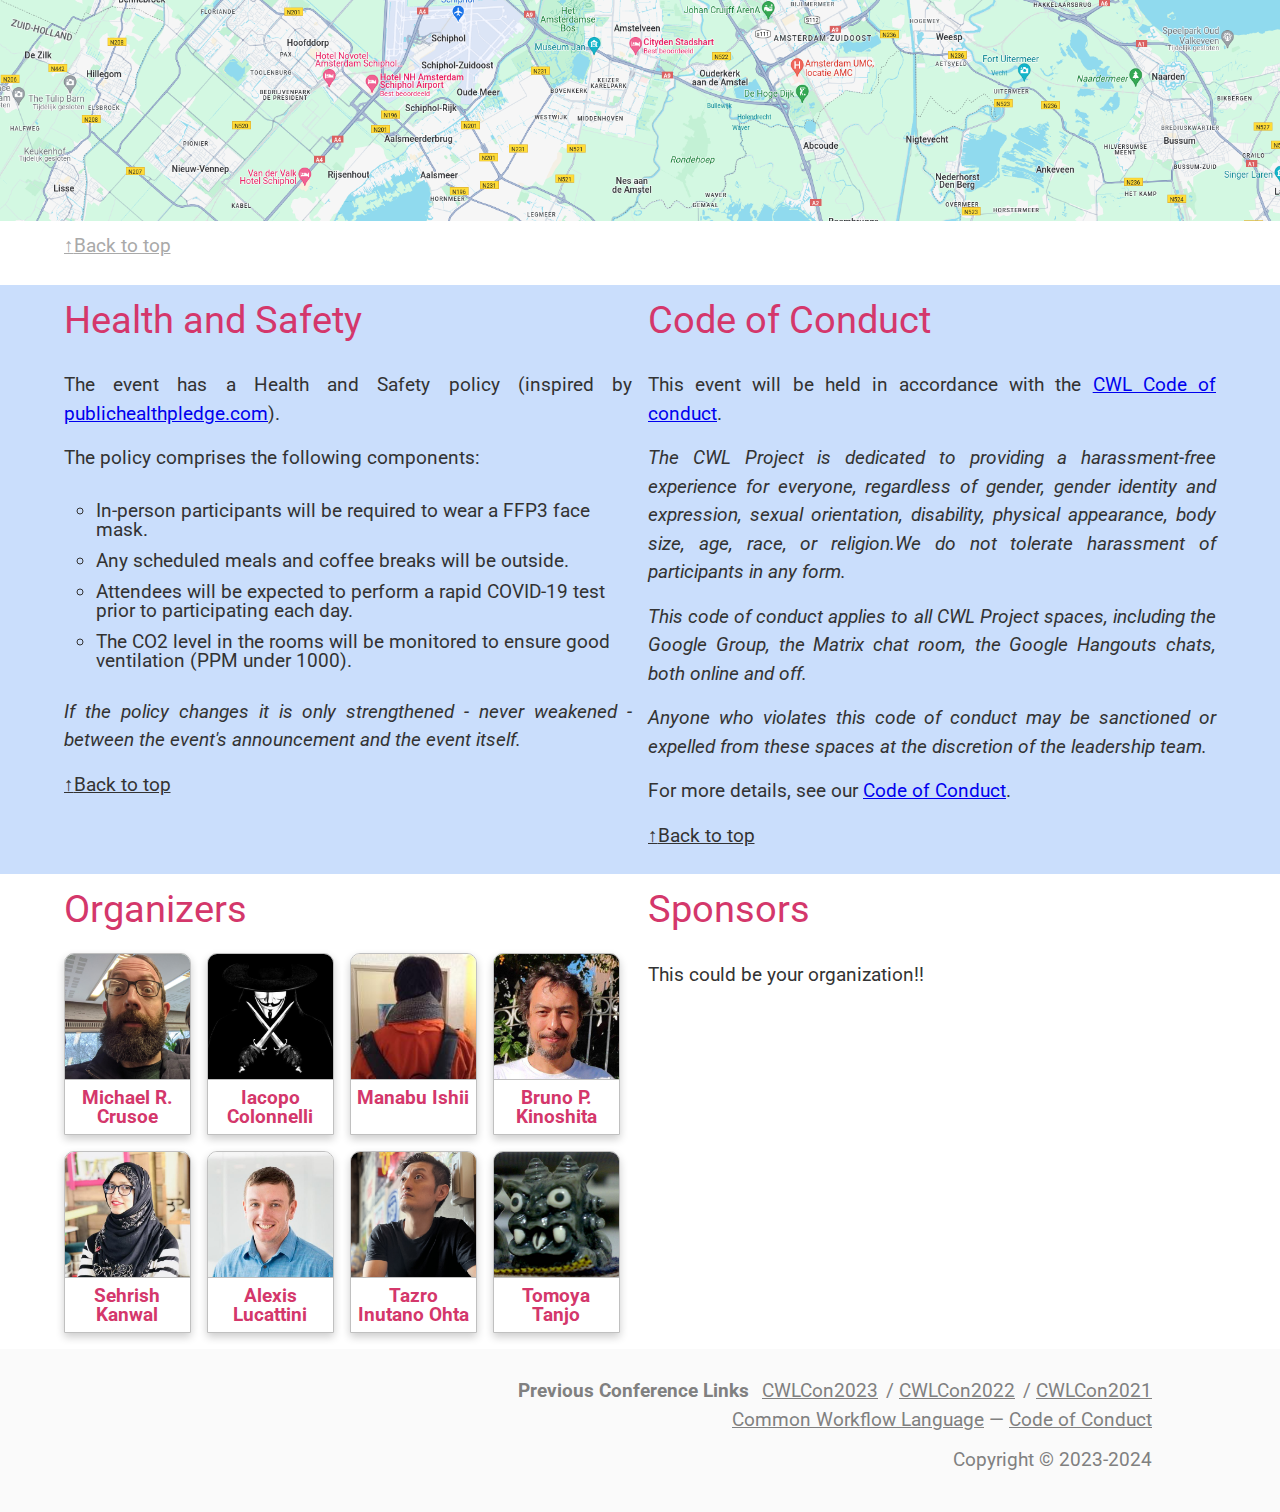
==== commit ad196e84: "Extend due dates" ====
--- a/cwlcon2024-site/index.html
+++ b/cwlcon2024-site/index.html
@@ -109,7 +109,7 @@
                         </p>
 
                         <p>
-                            <strong><a href="https://forms.gle/LKCKaNkUWRLj35xL6"> Submissions are open and will close on Friday March 15, 2024 </a></strong>
+                            <strong><a href="https://forms.gle/LKCKaNkUWRLj35xL6"> Submissions are open and will close on <del>Friday March 15</del>Sunday March 24, 2024</a></strong>
                         </p>
                     </div>
                     <div class="column">
@@ -154,7 +154,7 @@
                         <p>Should you have any questions or concerns, please do not hesitate to reach out to the organisers directly at <a href="mailto:conference@commonwl.org">conference@commonwl.org</a>
                         </p>
 
-                        <p>Submissions for presentations are now open and will close on <strong>Friday March 15, 2024</strong>!</p>
+                        <p>Submissions for presentations are now open and will close on <del>Friday March 15</del> <strong>Sunday March 24, 2024</strong>!</p>
 
                         <p>Don't forget to also separately <a href="#registration"> register your attendance.</a></p>
 
@@ -167,7 +167,7 @@
                     <div id="registration" class="column">
                         <h2><a href="#registration">Registration</a></h2>
 
-                        <p>Registrations for attendance and will close on <strong>Friday March 15, 2024</strong>!</p>
+                        <p>Registrations for attendance and will close on <del>Friday March 15</del> <strong>Sunday March 24, 2024</strong>!</p>
 
                         <p><strong>Please fill out the <a href="https://forms.gle/1q2q7t5vVVjUhGKR7">Registration Form</a></strong>,
                             to register your attendance. You will get an automatic email confirming your form has been received.</p>
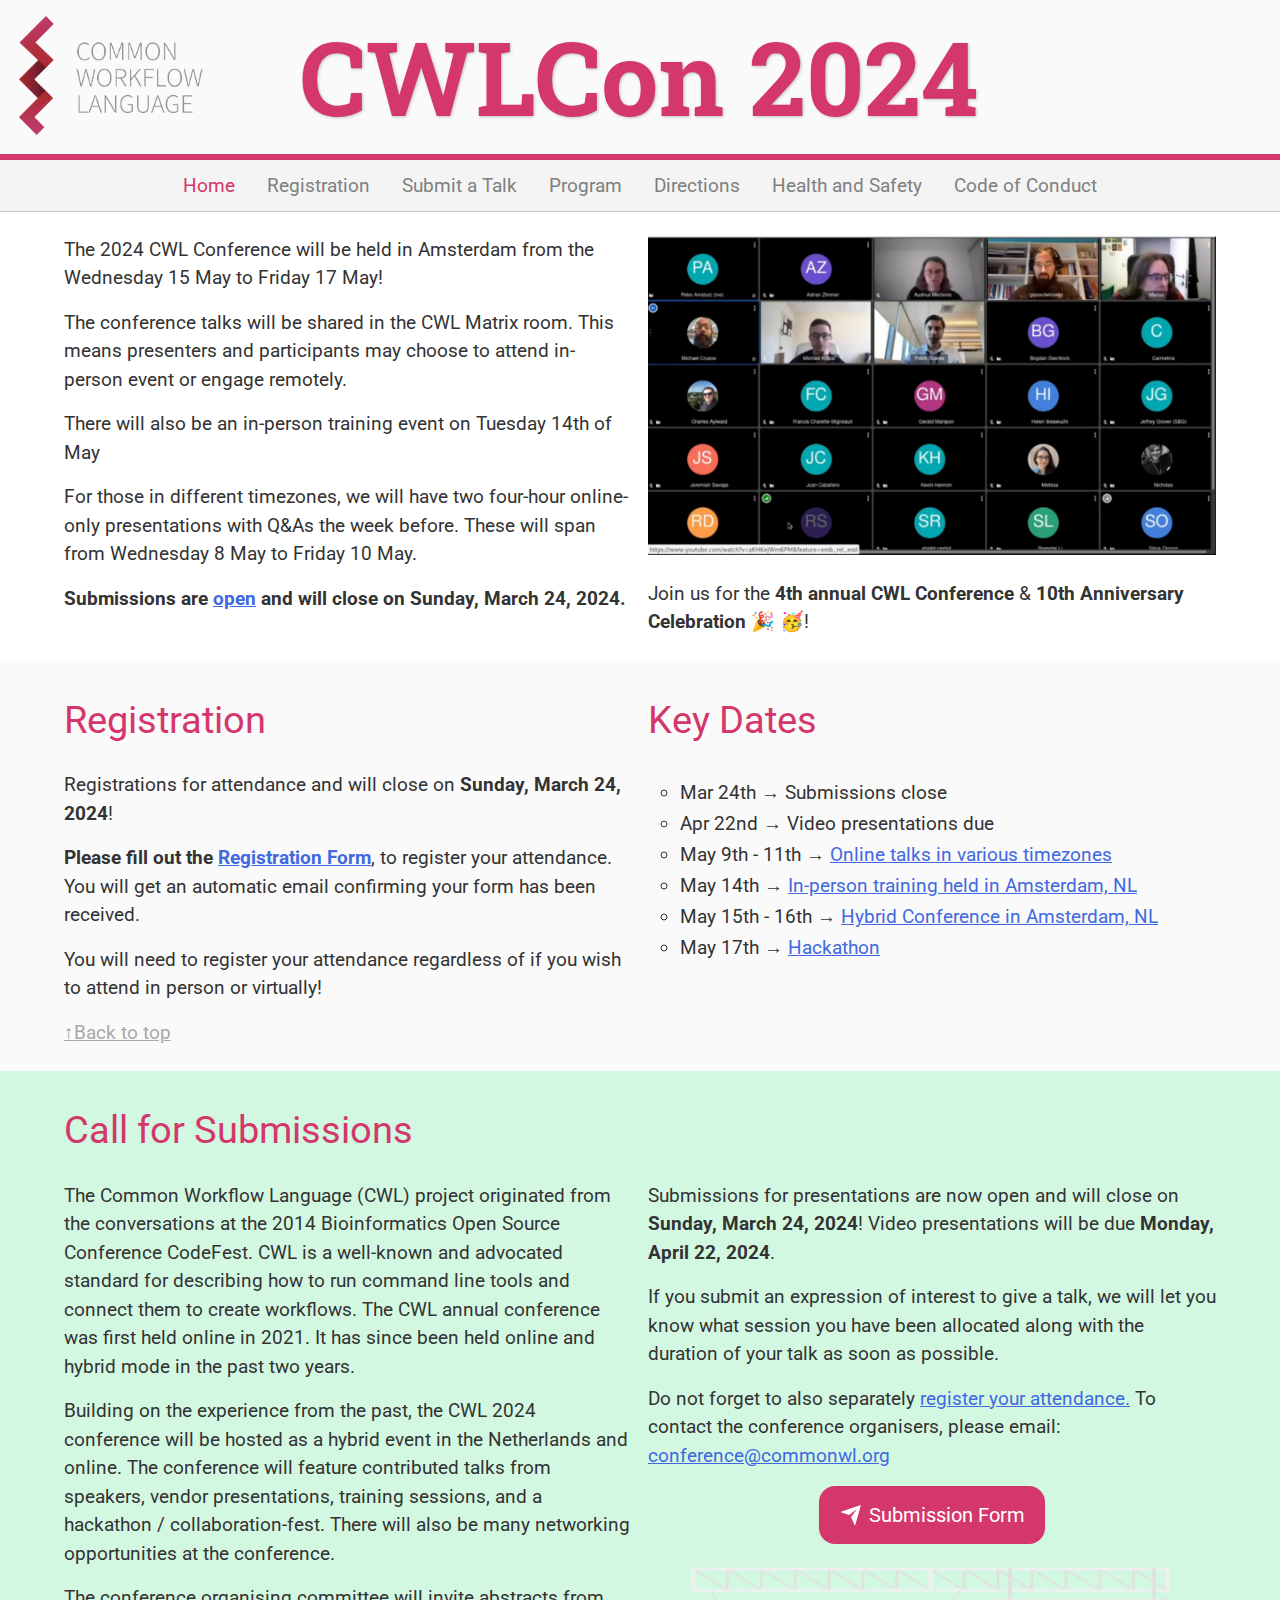
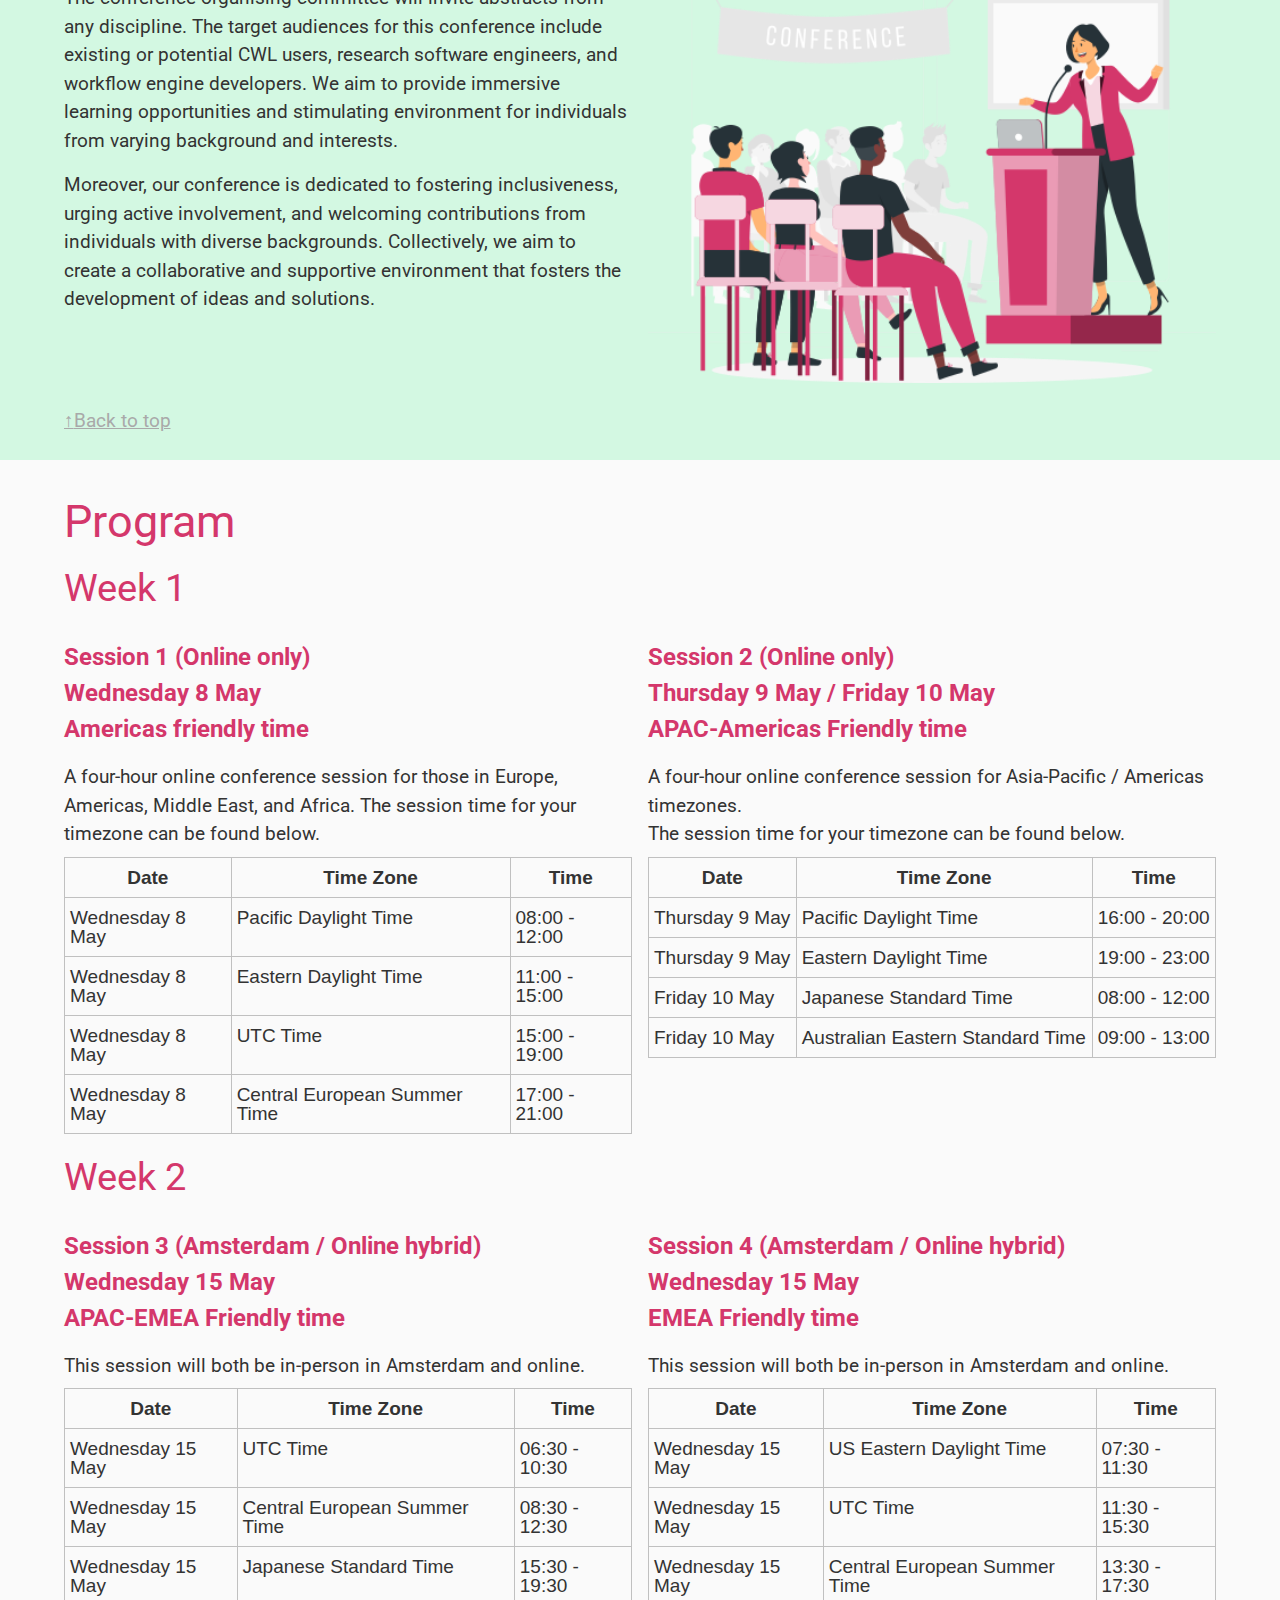
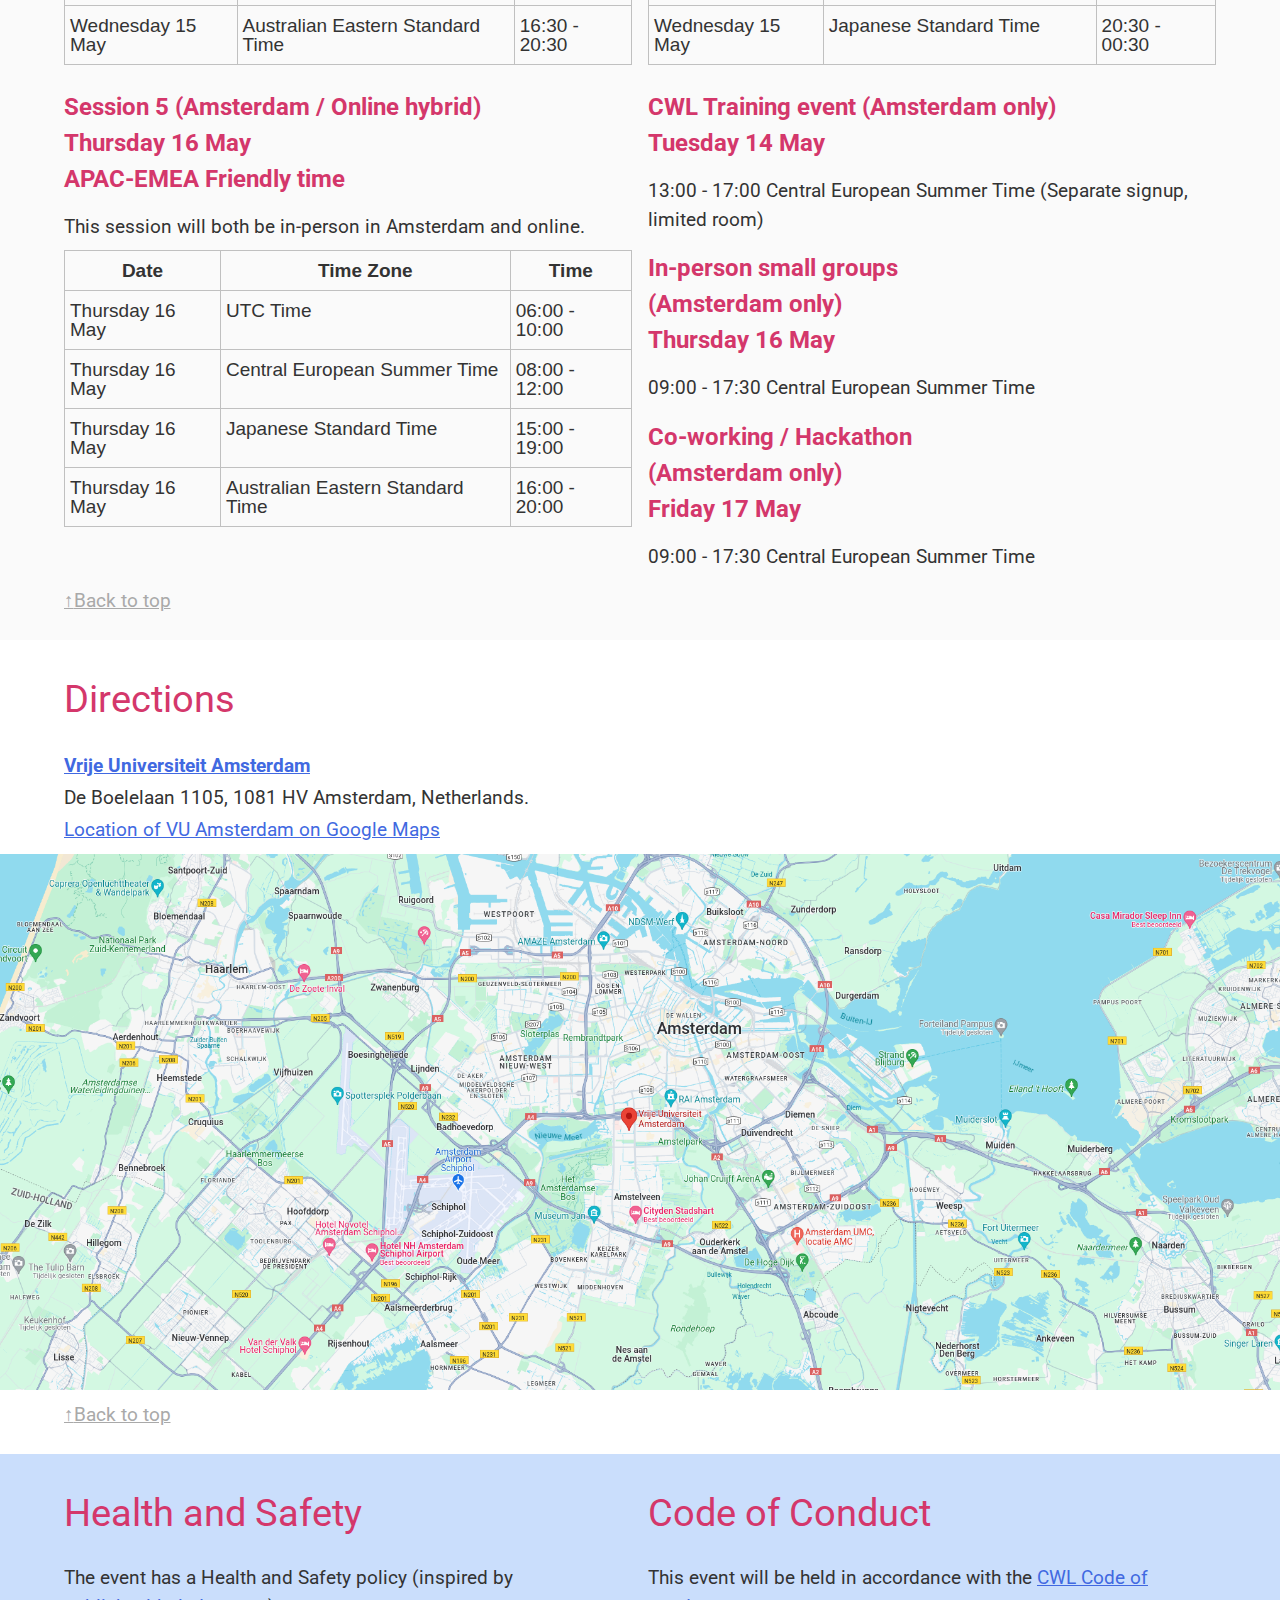
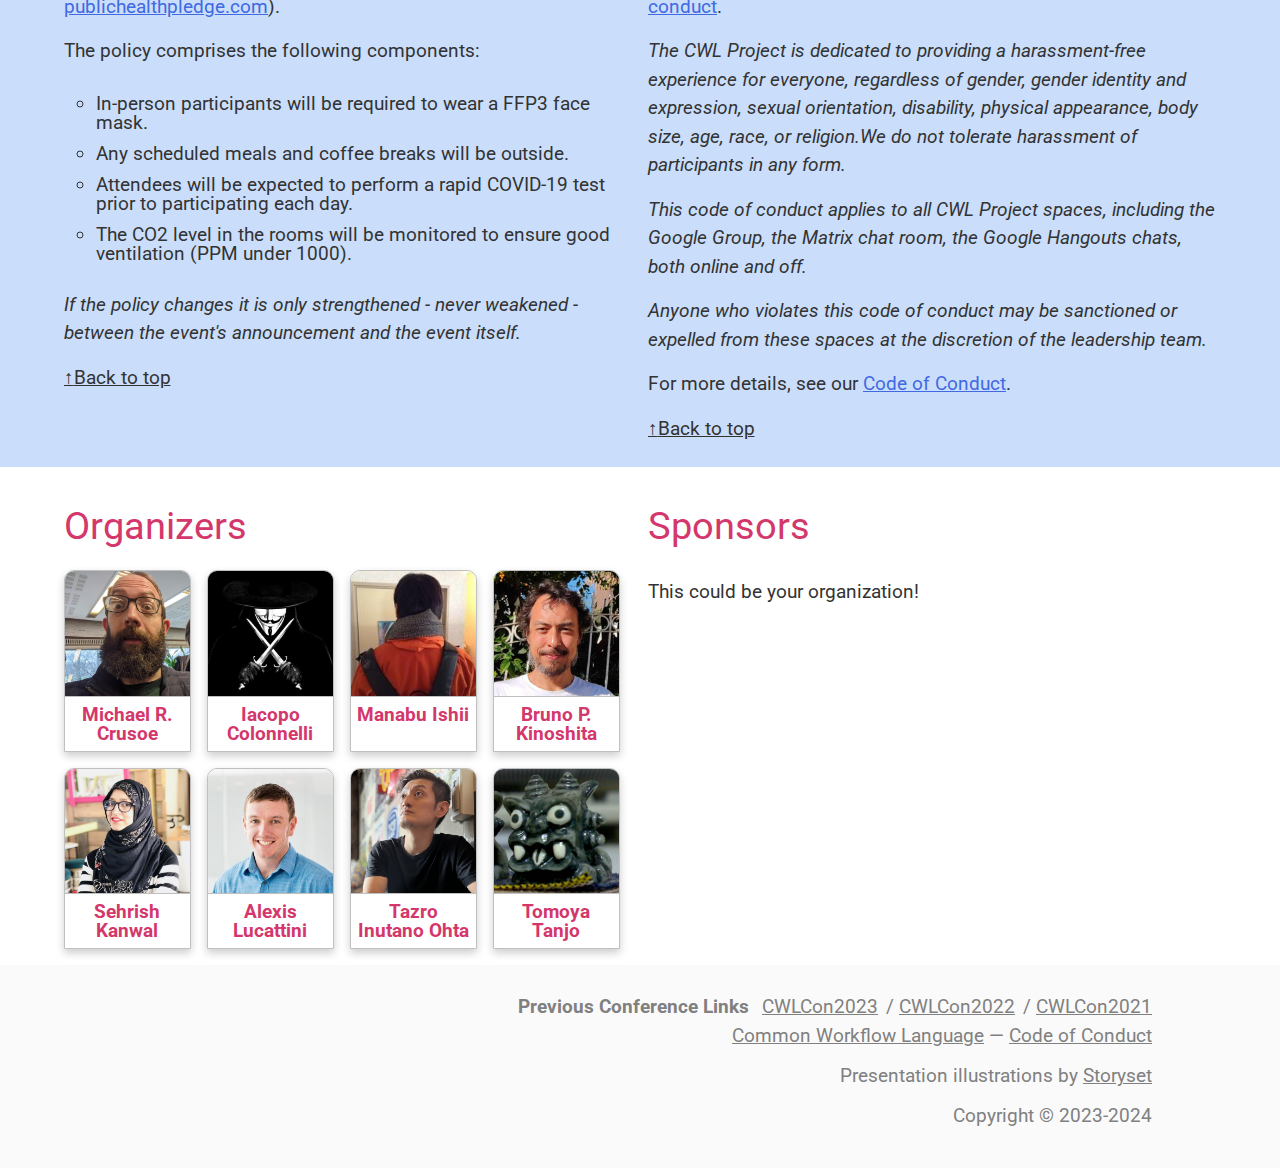
==== commit 42610ac1: "Use columns for the new content" ====
--- a/cwlcon2024-site/index.html
+++ b/cwlcon2024-site/index.html
@@ -29,6 +29,7 @@
                 <a href="">CWLCon 2024</a>
             </h1>
         </div>
+        <div><!-- Three columns, to ensure the logo is centralized--></div>
 <!--        &lt;!&ndash; This banner is duplicated below for larger viewports. Please update it there as well. &ndash;&gt;-->
 <!--        <div class="banner-text">-->
 <!--            <span>8th - 17th May 2024</span>-->
@@ -42,10 +43,10 @@
                 <a class="current" title="Conference Home Page" href="">Home</a>
             </li>
             <li>
+                <a title="Register for the Conference" href="#registration">Registration</a>
+            </li>
+            <li>
                 <a title="Submit a Talk" href="#call-for-submissions">Submit a Talk</a>
-            </li>
-            <li>
-                <a title="Register for the Conference" href="#registration">Registration</a>
             </li>
             <li>
                 <a title="Conference Program" href="#program">Program</a>
@@ -75,59 +76,55 @@
             <section id="home">
                 <div class="row">
                     <div class="column">
+                        <p>The 2024 CWL Conference will be held in Amsterdam from the Wednesday 15 May to Friday 17 May!</p>
+                        <p>The conference talks will be shared in the CWL Matrix room. This means presenters and participants may choose to attend in-person event or engage remotely.</p>
+                        <p>There will also be an in-person training event on Tuesday 14th of May</p>
+                        <p>For those in different timezones, we will have two four-hour online-only presentations with Q&As the week before. These will span from Wednesday 8 May to Friday 10 May.</p>
+                        <p>
+                            <strong>Submissions are <a href="https://forms.gle/LKCKaNkUWRLj35xL6">open</a> and will close on Sunday, March 24, 2024.</strong>
+                        </p>
+                    </div>
+                    <div class="column">
+                        <p>
+                            <img src="./assets/images/welcome-image.png" alt="Photo from a previous conference." />
+                        </p>
+                        <p>Join us for the <strong>4th annual CWL Conference</strong> & <strong>10th Anniversary Celebration</strong> &#127881; &#129395;!</p>
+                    </div>
+                </div>
+            </section>
+
+            <section class="light-gray-background">
+                <div class="row">
+                    <div id="registration" class="column">
+                        <h2><a href="#registration">Registration</a></h2>
+                        <p>Registrations for attendance and will close on <strong>Sunday, March 24, 2024</strong>!</p>
+                        <p><strong>Please fill out the <a href="https://forms.gle/1q2q7t5vVVjUhGKR7">Registration Form</a></strong>,
+                            to register your attendance. You will get an automatic email confirming your form has been received.</p>
+                        <p>You will need to register your attendance regardless of if you wish to attend in person or virtually!</p>
+                        <p><a href="#body">Back to top</a></p>
+                    </div>
+                    <div class ="column">
                         <h2><a href="#home">Key Dates</a></h2>
-
-                        <h5><a href="#program-week-1">May 9th - 11th / Online talks in various timezones</a></h5>
-
-                        <br>
-
-                        <h5><a href="#program-week-2">May 14th / In-person training held in Amsterdam, NL</a></h5>
-
-                        <br>
-
-                        <h5><a href="#program-week-2">May 15th - 16th / Hybrid Conference in Amsterdam, NL</a></h5>
-
-                        <br>
-
-                        <h5><a href="#program-week-2">May 17th / Hackathon</a></h5>
-
-                        <br><br>
-
-                        <h2><a href="#home">Conference Summary</a></h2>
-
-                        <p>
-                            The 2024 CWL Conference will be held in Amsterdam from the Wednesday 15 May to Friday 17 May!<br><br>
-
-                            The conference talks will be shared in the CWL Matrix room.
-                            This means presenters and participants may choose to attend in-person event or engage remotely.<br><br>
-
-                            There will also be an in-person training event on Tuesday 14th of May<br><br>
-
-                            For those in different timezones, we will have two four-hour online-only presentations with Q&As the week before.
-                            These will span from Wednesday 8 May to Friday 10 May.<br><br>
-
-                        </p>
-
-                        <p>
-                            <strong><a href="https://forms.gle/LKCKaNkUWRLj35xL6"> Submissions are open and will close on <del>Friday March 15</del>Sunday March 24, 2024</a></strong>
-                        </p>
-                    </div>
+                        <ul>
+                            <li>Mar 24th &rarr; Submissions close</li>
+                            <li>Apr 22nd &rarr; Video presentations due</li>
+                            <li>May 9th - 11th &rarr; <a href="#program-week-1">Online talks in various timezones</a></li>
+                            <li>May 14th &rarr; <a href="#program-week-2">In-person training held in Amsterdam, NL</a></li>
+                            <li>May 15th - 16th &rarr; <a href="#program-week-2">Hybrid Conference in Amsterdam, NL</a></li>
+                            <li>May 17th &rarr; <a href="#program-week-2">Hackathon</a></li>
+                        </ul>
+                    </div>
+                </div>
+            </section>
+
+            <section class="light-green-background">
+                <div>
+                    <div id="call-for-submissions">
+                        <h2><a href="#call-for-submissions">Call for Submissions</a></h2>
+                    </div>
+                </div>
+                <div class="row">
                     <div class="column">
-                        <p>
-                            <img src="./assets/images/welcome-image.png" alt="Photo from a previous conference." />
-                        </p>
-                    </div>
-                </div>
-            </section>
-
-            <section class="light-gray-background">
-                <div class="row">
-                    <div id="call-for-submissions" class="column">
-                        <h2>Announcements</h2>
-                        <h3><a href="#call-for-submissions">Call for Submissions</a></h3>
-
-                        <p>JOIN US FOR THE 4th ANNUAL CWL CONFERENCE & 10th ANNIVERSARY CELEBRATION</p>
-
                         <p>The Common Workflow Language (CWL) project originated from the conversations at the 2014 Bioinformatics Open Source Conference CodeFest.
                             CWL is a well-known and advocated standard for describing how to run command line tools and connect them to create workflows.
                             The CWL annual conference was first held online in 2021. It has since been held online and hybrid mode in the past two years.</p>
@@ -142,304 +139,268 @@
 
                         <p>Moreover, our conference is dedicated to fostering inclusiveness, urging active involvement, and welcoming contributions from individuals with diverse backgrounds.
                             Collectively, we aim to create a collaborative and supportive environment that fosters the development of ideas and solutions.</p>
-
-                        <p><strong>Please use the <a href="https://forms.gle/LKCKaNkUWRLj35xL6"> Submission Form</a> to submit your talk!</strong></p>
+                    </div>
+                    <div class="column">
+                        <p>Submissions for presentations are now open and will close on <strong>Sunday, March 24, 2024</strong>! Video presentations will be due <strong>Monday, April 22, 2024</strong>.</p>
                         <p>If you submit an expression of interest to give a talk,
                             we will let you know what session you have been allocated along with the duration of your
-                            talk as soon as possible.
-                        </p>
-
-                        <p>Video presentations will be due <strong>Monday April 22, 2024</strong></p>
-
-                        <p>Should you have any questions or concerns, please do not hesitate to reach out to the organisers directly at <a href="mailto:conference@commonwl.org">conference@commonwl.org</a>
-                        </p>
-
-                        <p>Submissions for presentations are now open and will close on <del>Friday March 15</del> <strong>Sunday March 24, 2024</strong>!</p>
-
-                        <p>Don't forget to also separately <a href="#registration"> register your attendance.</a></p>
-
-                    </div>
-                </div>
-            </section>
-
-            <section>
-                <div class="row">
-                    <div id="registration" class="column">
-                        <h2><a href="#registration">Registration</a></h2>
-
-                        <p>Registrations for attendance and will close on <del>Friday March 15</del> <strong>Sunday March 24, 2024</strong>!</p>
-
-                        <p><strong>Please fill out the <a href="https://forms.gle/1q2q7t5vVVjUhGKR7">Registration Form</a></strong>,
-                            to register your attendance. You will get an automatic email confirming your form has been received.</p>
-
-                        <p>You will need to register your attendance regardless of if you wish to attend in person or virtually!</p>
-
-
-                        <p><a href="#body">Back to top</a></p>
-                    </div>
+                            talk as soon as possible.</p>
+                        <p>Do not forget to also separately <a href="#registration">register your attendance.</a> To contact the conference organisers, please email: <a href="mailto:conference@commonwl.org">conference@commonwl.org</a></p>
+                        <p class="center-aligned">
+                            <a href="https://forms.gle/LKCKaNkUWRLj35xL6" class="btn">
+                                <span class="svg-wrapper-1">
+                                    <span class="svg-wrapper">
+                                        <svg
+                                          xmlns="http://www.w3.org/2000/svg"
+                                          viewBox="0 0 24 24"
+                                          width="24"
+                                          height="24"
+                                        >
+                                            <path fill="none" d="M0 0h24v24H0z"></path>
+                                            <path
+                                              fill="currentColor"
+                                              d="M1.946 9.315c-.522-.174-.527-.455.01-.634l19.087-6.362c.529-.176.832.12.684.638l-5.454 19.086c-.15.529-.455.547-.679.045L12 14l6-8-8 6-8.054-2.685z"
+                                            ></path>
+                                        </svg>
+                                    </span>
+                                </span>
+                                <span>Submission Form</span>
+                            </a>
+                        </p>
+                        <p>
+                            <img src="./assets/images/illustrations/Conference-rafiki.png" alt="An illustration of people attending a conference talk." />
+                        </p>
+                    </div>
+                </div>
+                <div>
+                    <p><a href="#body">Back to top</a></p>
                 </div>
             </section>
 
             <section class="light-gray-background">
-                <div class="row">
-                    <div id="program" class="column">
-                        <h1><a href="#program">Program</a></h1>
-                        <br><br>
-                    </div>
-                </div>
-                <div class="row">
-                    <div id="program-week-1" class="column">
-                        <h2><a href="#program-week-1">Week 1</a></h2>
-
-                        <br>
-
-                        <h3><a id="onlinesession1" href="#onlinesession1">Session 1 (Online only)<br>Wednesday 8 May</a></h3>
-                        <h4><i>(Americas friendly time)</i></h4>
-
-                        <p>
-                            A four-hour online conference session for those in the Americas, Europe, Middle East, and
-                            Africa.<br>
-                            The session time for your timezone can be found below.
-                        </p>
-                        <br>
-
-                        <table class="tg">
-                            <thead>
-                            <tr>
-                                <th class="tg-0pky">Date</th>
-                                <th class="tg-0pky">Time Zone</th>
-                                <th class="tg-0pky">Time</th>
-                            </tr>
-                            </thead>
-                            <tbody>
-                            <tr>
-                                <td class="tg-0pky">Wednesday 8 May</td>
-                                <td class="tg-0pky">Pacific Daylight Time</td>
-                                <td class="tg-0pky">08:00 - 12:00</td>
-                            </tr>
-                            <tr>
-                                <td class="tg-0pky">Wednesday 8 May</td>
-                                <td class="tg-0pky">Eastern Daylight Time</td>
-                                <td class="tg-0pky">11:00 - 15:00</td>
-                            </tr>
-                            <tr>
-                                <td class="tg-0pky">Wednesday 8 May</td>
-                                <td class="tg-0pky">UTC Time</td>
-                                <td class="tg-0pky">15:00 - 19:00</td>
-                            </tr>
-                            <tr>
-                                <td class="tg-0pky">Wednesday 8 May</td>
-                                <td class="tg-0pky">Central European Summer Time</td>
-                                <td class="tg-0pky">17:00 - 21:00</td>
-                            </tr>
-                            </tbody>
-                        </table>
-
-                        <br><br><br>
-
-                        <h3><a id="onlinesession2" href="#onlinesession2">Session 2 (Online only)<br>Thursday 9 May / Friday 10 May</a></h3>
-                        <h4><i>(APAC-Americas Friendly time)</i></h4>
-
-
-                        <p>
-                            A four-hour online conference session for Asia-Pacific / Americas timezones.<br>
-                            The session time for your timezone can be found below.
-                        </p>
-                        <br>
-
-                        <table class="tg">
-                            <thead>
-                            <tr>
-                                <th class="tg-0pky">Date</th>
-                                <th class="tg-0pky">Time Zone</th>
-                                <th class="tg-0pky">Time</th>
-                            </tr>
-                            </thead>
-                            <tbody>
-                            <tr>
-                                <td class="tg-0pky">Thursday 9 May</td>
-                                <td class="tg-0pky">Pacific Daylight Time</td>
-                                <td class="tg-0pky">16:00 - 20:00</td>
-                            </tr>
-                            <tr>
-                                <td class="tg-0pky">Thursday 9 May</td>
-                                <td class="tg-0pky">Eastern Daylight Time</td>
-                                <td class="tg-0pky">19:00 - 23:00</td>
-                            </tr>
-                            <tr>
-                                <td class="tg-0pky">Friday 10 May</td>
-                                <td class="tg-0pky">Japanese Standard Time</td>
-                                <td class="tg-0pky">08:00 - 12:00</td>
-                            </tr>
-                            <tr>
-                                <td class="tg-0pky">Friday 10 May</td>
-                                <td class="tg-0pky">Australian Eastern Standard Time</td>
-                                <td class="tg-0pky">09:00 - 13:00</td>
-                            </tr>
-                            </tbody>
-                        </table>
-
-                        <br><br><br>
-                    </div>
-                </div>
-            </section>
-            <section class="light-gray-background">
-                <div class="row">
-                    <div id="program-week-2" class="column">
-                        <h2><a href="#program-week-2">Week 2</a></h2>
-
-                        <br>
-
-                        <h3><a id="training" href="#training">CWL Training event (Amsterdam only)<br>Tuesday 14 May</a></h3>
-
-                        <p>
-                            13:00 - 17:00 Central European Summer Time (Separate signup, limited room)
-                        </p>
-
-                        <br><br><br>
-
-
-                        <h3><a id="session3" href="#session3">Session 3 (Amsterdam / Online hybrid)<br>Wednesday 15 May</a></h3>
-                        <h4><i>(APAC-EMEA Friendly time)</i></h4>
-
-                        <p>
-                            This session will both be in-person in Amsterdam and online<br>&nbsp
-                        </p>
-
-                        <br>
-
-                        <table class="tg">
-                            <thead>
-                            <tr>
-                                <th class="tg-0pky">Date</th>
-                                <th class="tg-0pky">Time Zone</th>
-                                <th class="tg-0pky">Time</th>
-                            </tr>
-                            </thead>
-                            <tbody>
-                            <tr>
-                                <td class="tg-0pky">Wednesday 15 May</td>
-                                <td class="tg-0pky">UTC Time</td>
-                                <td class="tg-0pky">06:30 - 10:30</td>
-                            </tr>
-                            <tr>
-                                <td class="tg-0pky">Wednesday 15 May</td>
-                                <td class="tg-0pky">Central European Summer Time</td>
-                                <td class="tg-0pky">08:30 - 12:30</td>
-                            </tr>
-                            <tr>
-                                <td class="tg-0pky">Wednesday 15 May</td>
-                                <td class="tg-0pky">Japanese Standard Time</td>
-                                <td class="tg-0pky">15:30 - 19:30</td>
-                            </tr>
-                            <tr>
-                                <td class="tg-0pky">Wednesday 15 May</td>
-                                <td class="tg-0pky">Australian Eastern Standard Time</td>
-                                <td class="tg-0pky">16:30 - 20:30</td>
-                            </tr>
-                            </tbody>
-                        </table>
-
-                        <br><br><br>
-
-                        <h3><a id="session4" href="#session4">Session 4 (Amsterdam / Online hybrid)<br>Wednesday 15 May</a></h3>
-                        <h4><i>(EMEA Friendly time)</i></h4>
-                        <p>
-                            This session will both be in-person in Amsterdam and online<br>&nbsp;
-                        </p>
-
-                        <br>
-
-                        <table class="tg">
-                            <thead>
-                            <tr>
-                                <th class="tg-0pky">Date</th>
-                                <th class="tg-0pky">Time Zone</th>
-                                <th class="tg-0pky">Time</th>
-                            </tr>
-                            </thead>
-                            <tbody>
-                            <tr>
-                                <td class="tg-0pky">Wednesday 15 May</td>
-                                <td class="tg-0pky">US Eastern Daylight Time</td>
-                                <td class="tg-0pky">07:30 - 11:30</td>
-                            </tr>
-                            <tr>
-                                <td class="tg-0pky">Wednesday 15 May</td>
-                                <td class="tg-0pky">UTC Time</td>
-                                <td class="tg-0pky">11:30 - 15:30</td>
-                            </tr>
-                            <tr>
-                                <td class="tg-0pky">Wednesday 15 May</td>
-                                <td class="tg-0pky">Central European Summer Time</td>
-                                <td class="tg-0pky">13:30 - 17:30</td>
-                            </tr>
-                            <tr>
-                                <td class="tg-0pky">Wednesday 15 May</td>
-                                <td class="tg-0pky">Japanese Standard Time</td>
-                                <td class="tg-0pky">20:30 - 00:30</td>
-                            </tr>
-                            </tbody>
-                        </table>
-
-                        <br><br><br>
-
-                        <h3><a id="session5" href="#session5">Session 5 (Amsterdam / Online hybrid)<br>Thursday 16 May</a></h3>
-                        <h4><i>(APAC-EMEA Friendly time)</i></h4>
-                        <p>
-                            This session will both be in-person in Amsterdam and online<br>&nbsp
-                        </p>
-                        <br>
-
-                        <table class="tg">
-                            <thead>
-                            <tr>
-                                <th class="tg-0pky">Date</th>
-                                <th class="tg-0pky">Time Zone</th>
-                                <th class="tg-0pky">Time</th>
-                            </tr>
-                            </thead>
-                            <tbody>
-                            <tr>
-                                <td class="tg-0pky">Thursday 16 May</td>
-                                <td class="tg-0pky">UTC Time</td>
-                                <td class="tg-0pky">06:00 - 10:00</td>
-                            </tr>
-                            <tr>
-                                <td class="tg-0pky">Thursday 16 May</td>
-                                <td class="tg-0pky">Central European Summer Time</td>
-                                <td class="tg-0pky">08:00 - 12:00</td>
-                            </tr>
-                            <tr>
-                                <td class="tg-0pky">Thursday 16 May</td>
-                                <td class="tg-0pky">Japanese Standard Time</td>
-                                <td class="tg-0pky">15:00 - 19:00</td>
-                            </tr>
-                            <tr>
-                                <td class="tg-0pky">Thursday 16 May</td>
-                                <td class="tg-0pky">Australian Eastern Standard Time</td>
-                                <td class="tg-0pky">16:00 - 20:00</td>
-                            </tr>
-                            </tbody>
-                        </table>
-
-                        <br><br>
-                        <h3><a id="discussions" href="#discussions">In-person small groups<br> (Amsterdam only)<br>Thursday 16 May</a></h3>
-
-                        <p>
-                            09:00 - 17:30 Central European Summer Time
-                        </p>
-
-                        <br><br><br>
-
-                        <h3><a id="hackathon" href="#hackathon">Co-working / Hackathon<br> (Amsterdam only)<br>Friday 17 May</a></h3>
-
-                        <p>
-                            09:00 - 17:30 Central European Summer Time
-                        </p>
-
-                        <br><br><br>
-                    </div>
+                <div id="program">
+                    <h1><a href="#program">Program</a></h1>
+                </div>
+                <div id="program-week-1">
+                    <h2><a href="#program-week-1">Week 1</a></h2>
+                    <div class="row">
+                        <div class="column">
+                            <p class="faketitle">
+                                <a id="onlinesession1" href="#onlinesession1">
+                                    Session 1 (Online only)<br/>
+                                    Wednesday 8 May<br/>
+                                    Americas friendly time
+                                </a>
+                            </p>
+                            <p>A four-hour online conference session for those in Europe, Americas, Middle East, and
+                               Africa. The session time for your timezone can be found below.</p>
+                            <table>
+                                <thead><tr><th>Date</th><th>Time Zone</th><th>Time</th></tr></thead>
+                                <tbody>
+                                    <tr>
+                                        <td>Wednesday 8 May</td>
+                                        <td>Pacific Daylight Time</td>
+                                        <td>08:00 - 12:00</td>
+                                    </tr>
+                                    <tr>
+                                        <td>Wednesday 8 May</td>
+                                        <td>Eastern Daylight Time</td>
+                                        <td>11:00 - 15:00</td>
+                                    </tr>
+                                    <tr>
+                                        <td>Wednesday 8 May</td>
+                                        <td>UTC Time</td>
+                                        <td>15:00 - 19:00</td>
+                                    </tr>
+                                    <tr>
+                                        <td>Wednesday 8 May</td>
+                                        <td>Central European Summer Time</td>
+                                        <td>17:00 - 21:00</td>
+                                    </tr>
+                                </tbody>
+                            </table>
+                        </div>
+                        <div class="column">
+                            <p class="faketitle">
+                                <a id="onlinesession2" href="#onlinesession2">
+                                    Session 2 (Online only)<br/>
+                                    Thursday 9 May / Friday 10 May<br/>
+                                    APAC-Americas Friendly time
+                                </a>
+                            </p>
+                            <p>
+                                A four-hour online conference session for Asia-Pacific / Americas timezones.<br>
+                                The session time for your timezone can be found below.
+                            </p>
+                            <table>
+                                <thead><tr><th>Date</th><th>Time Zone</th><th>Time</th></tr></thead>
+                                <tbody>
+                                    <tr>
+                                        <td>Thursday 9 May</td>
+                                        <td>Pacific Daylight Time</td>
+                                        <td>16:00 - 20:00</td>
+                                    </tr>
+                                    <tr>
+                                        <td>Thursday 9 May</td>
+                                        <td>Eastern Daylight Time</td>
+                                        <td>19:00 - 23:00</td>
+                                    </tr>
+                                    <tr>
+                                        <td>Friday 10 May</td>
+                                        <td>Japanese Standard Time</td>
+                                        <td>08:00 - 12:00</td>
+                                    </tr>
+                                    <tr>
+                                        <td>Friday 10 May</td>
+                                        <td>Australian Eastern Standard Time</td>
+                                        <td>09:00 - 13:00</td>
+                                    </tr>
+                                </tbody>
+                            </table>
+                        </div>
+                    </div>
+                </div>
+                <div id="program-week-2">
+                    <h2><a href="#program-week-2">Week 2</a></h2>
+                    <div class="row">
+                        <div class="column">
+                            <p class="faketitle">
+                                <a id="session3" href="#session3">
+                                    Session 3 (Amsterdam / Online hybrid)<br/>
+                                    Wednesday 15 May<br/>
+                                    APAC-EMEA Friendly time
+                                </a>
+                            </p>
+                            <p>This session will both be in-person in Amsterdam and online.</p>
+                            <table>
+                                <thead><tr><th>Date</th><th>Time Zone</th><th>Time</th></tr></thead>
+                                <tbody>
+                                    <tr>
+                                        <td>Wednesday 15 May</td>
+                                        <td>UTC Time</td>
+                                        <td>06:30 - 10:30</td>
+                                    </tr>
+                                    <tr>
+                                        <td>Wednesday 15 May</td>
+                                        <td>Central European Summer Time</td>
+                                        <td>08:30 - 12:30</td>
+                                    </tr>
+                                    <tr>
+                                        <td>Wednesday 15 May</td>
+                                        <td>Japanese Standard Time</td>
+                                        <td>15:30 - 19:30</td>
+                                    </tr>
+                                    <tr>
+                                        <td>Wednesday 15 May</td>
+                                        <td>Australian Eastern Standard Time</td>
+                                        <td>16:30 - 20:30</td>
+                                    </tr>
+                                </tbody>
+                            </table>
+                        </div>
+                        <div class="column">
+                            <p class="faketitle">
+                                <a id="session4" href="#session4">
+                                    Session 4 (Amsterdam / Online hybrid)<br/>
+                                    Wednesday 15 May<br/>
+                                    EMEA Friendly time
+                                </a>
+                            </p>
+                            <p>This session will both be in-person in Amsterdam and online.</p>
+                            <table>
+                                <thead><tr><th>Date</th><th>Time Zone</th><th>Time</th></tr>
+                                </thead>
+                                <tbody>
+                                    <tr>
+                                        <td>Wednesday 15 May</td>
+                                        <td>US Eastern Daylight Time</td>
+                                        <td>07:30 - 11:30</td>
+                                    </tr>
+                                    <tr>
+                                        <td>Wednesday 15 May</td>
+                                        <td>UTC Time</td>
+                                        <td>11:30 - 15:30</td>
+                                    </tr>
+                                    <tr>
+                                        <td>Wednesday 15 May</td>
+                                        <td>Central European Summer Time</td>
+                                        <td>13:30 - 17:30</td>
+                                    </tr>
+                                    <tr>
+                                        <td>Wednesday 15 May</td>
+                                        <td>Japanese Standard Time</td>
+                                        <td>20:30 - 00:30</td>
+                                    </tr>
+                                </tbody>
+                            </table>
+                        </div>
+                    </div>
+                    <div class="row">
+                        <div class="column">
+                            <p class="faketitle">
+                                <a id="session5" href="#session5">
+                                    Session 5 (Amsterdam / Online hybrid)<br/>
+                                    Thursday 16 May<br/>
+                                    APAC-EMEA Friendly time
+                                </a>
+                            </p>
+                            <p>This session will both be in-person in Amsterdam and online.</p>
+                            <table>
+                                <thead><tr><th>Date</th><th>Time Zone</th><th>Time</th></tr>
+                                </thead>
+                                <tbody>
+                                    <tr>
+                                        <td>Thursday 16 May</td>
+                                        <td>UTC Time</td>
+                                        <td>06:00 - 10:00</td>
+                                    </tr>
+                                    <tr>
+                                        <td>Thursday 16 May</td>
+                                        <td>Central European Summer Time</td>
+                                        <td>08:00 - 12:00</td>
+                                    </tr>
+                                    <tr>
+                                        <td>Thursday 16 May</td>
+                                        <td>Japanese Standard Time</td>
+                                        <td>15:00 - 19:00</td>
+                                    </tr>
+                                    <tr>
+                                        <td>Thursday 16 May</td>
+                                        <td>Australian Eastern Standard Time</td>
+                                        <td>16:00 - 20:00</td>
+                                    </tr>
+                                </tbody>
+                            </table>
+                        </div>
+                        <div class="column">
+                            <p class="faketitle">
+                                <a id="training" href="#training">
+                                    CWL Training event (Amsterdam only)<br/>
+                                    Tuesday 14 May
+                                </a>
+                            </p>
+                            <p>13:00 - 17:00 Central European Summer Time (Separate signup, limited room)</p>
+                            <p class="faketitle">
+                                <a id="discussions" href="#discussions">
+                                    In-person small groups<br/>
+                                    (Amsterdam only)<br/>
+                                    Thursday 16 May
+                                </a>
+                            </p>
+                            <p>09:00 - 17:30 Central European Summer Time</p>
+                            <p class="faketitle">
+                                <a id="hackathon" href="#hackathon">
+                                    Co-working / Hackathon<br/>
+                                    (Amsterdam only)<br/>
+                                    Friday 17 May
+                                </a>
+                            </p>
+                            <p>09:00 - 17:30 Central European Summer Time</p>
+                        </div>
+                    </div>
+                </div>
+                <div>
+                    <p><a href="#body">Back to top</a></p>
                 </div>
             </section>
 
@@ -468,46 +429,35 @@
                 <div class="row">
                     <div id="health-and-safety" class="column" >
                         <h2><a href="#health-and-safety">Health and Safety</a></h2>
-
                         <p>The event has a Health and Safety policy (inspired by <a href="https://publichealthpledge.com">publichealthpledge.com</a>).</p>
-
                         <p>The policy comprises the following components:</p>
-
                         <ul>
                             <li>In-person participants will be required to wear a FFP3 face mask.</li>
                             <li>Any scheduled meals and coffee breaks will be outside.</li>
                             <li>Attendees will be expected to perform a rapid COVID-19 test prior to participating each day.</li>
                             <li>The CO2 level in the rooms will be monitored to ensure good ventilation (PPM under 1000).</li>
                         </ul>
-
                         <p><i>If the policy changes it is only strengthened - never weakened - between the event's announcement and the event itself.</i></p>
-
                         <p><a href="#body">Back to top</a></p>
                     </div>
                     <div id="code-of-conduct" class="column">
                         <h2><a href="#code-of-conduct">Code of Conduct</a></h2>
-
                         <p>
                             This event will be held in accordance with the
                             <a href="https://www.commonwl.org/community/#code-of-conduct"> CWL Code of conduct</a>.
                         </p>
-
                         <p>
                             <i>The CWL Project is dedicated to providing a harassment-free experience for everyone, regardless of gender, gender identity and expression, sexual orientation, disability, physical appearance, body size, age, race, or religion.We do not tolerate harassment of participants in any form.</i>
                         </p>
-
                         <p>
                             <i>This code of conduct applies to all CWL Project spaces, including the Google Group, the Matrix chat room, the Google Hangouts chats, both online and off.</i>
                         </p>
-
                         <p>
                             <i>Anyone who violates this code of conduct may be sanctioned or expelled from these spaces at the discretion of the leadership team.</i>
                         </p>
-
                         <p>
                             For more details, see our <a href="https://github.com/common-workflow-language/common-workflow-language/blob/main/CODE_OF_CONDUCT.md">Code of Conduct</a>.
                         </p>
-
                         <p><a href="#body">Back to top</a></p>
                     </div>
                 </div>
@@ -588,7 +538,7 @@
                     <div id="sponsors" class="column">
                         <h2><a href="#sponsors">Sponsors</a></h2>
 
-                        <p> This could be your organization!! </p>
+                        <p>This could be your organization!</p>
                     </div>
                 </div>
 
@@ -612,6 +562,8 @@
             </div>
 
             <p><a href="https://www.commonwl.org/">Common Workflow Language</a> &mdash; <a href="#code-of-conduct">Code of Conduct</a></p>
+            <!-- Storyset asks only for attribution for free and commercial use. -->
+            <p>Presentation illustrations by <a href="https://storyset.com/presentation">Storyset</a></p>
             <p>Copyright &copy; 2023-2024</p>
         </div>
     </footer>
--- a/cwlcon2024-site/assets/stylesheets/main.css
+++ b/cwlcon2024-site/assets/stylesheets/main.css
@@ -15,6 +15,9 @@
     --warm-red-font-color: #D4376B;
     --gray-color: #C0C0C0;
     --light-blue-color: #CADEFC;
+    --link-color: royalblue;
+    /* This light green is the same used in Google Maps background. */
+    --light-green-color: #D3F8E2;
     /* This is the same color as the CWL website menu background. */
     --medium-gray: rgb(244, 244, 244);
     --light-gray-color: #FAFAFA;
@@ -30,6 +33,10 @@
     font-family: var(--font-family);
     font-size: calc(var(--font-size) + 0.390625vw);
     color: var(--black-color);
+}
+
+a {
+    color: var(--link-color);
 }
 
 /*
@@ -180,12 +187,17 @@
 main > article > section.light-gray-background {
     background-color: var(--light-gray-color);
 }
+
 main > article > section.gray-background {
     background-color: var(--gray-color);
 }
 
 main > article > section.light-blue-background {
     background-color: var(--light-blue-color);
+}
+
+main > article > section.light-green-background {
+    background-color: var(--light-green-color);
 }
 
 main > article > section h1,
@@ -193,7 +205,7 @@
 main > article > section h3,
 main > article > section h4 {
     color: var(--warm-red-font-color);
-    margin: 0 0 1.5rem 0;
+    margin: 1.5rem 0 1.5rem 0;
 }
 
 main > article > section h1 {
@@ -232,7 +244,7 @@
 main > article > section p {
     line-height: 1.5;
     margin: 0.5rem 0;
-    text-align: justify;
+    /* text-align: justify; */
 }
 
 main > article > section i {
@@ -263,6 +275,59 @@
     line-height: 2rem;
     margin: 0.5rem 0;
 }
+
+/* Submission button */
+/* Ref: https://uiverse.io/adamgiebl/smart-moth-68, by adamgiebl, MIT License */
+a.btn {
+    font-family: inherit;
+    font-size: 20px;
+    background: var(--warm-red-font-color);
+    color: white;
+    padding: 0.7em 1em 0.7em 0.4em;
+    display: inline-flex;
+    align-items: center;
+    border: none;
+    border-radius: 16px;
+    overflow: hidden;
+    transition: all 0.2s;
+    cursor: pointer;
+    text-decoration: none;
+}
+
+a.btn span {
+    display: block;
+    margin-left: 0.3em;
+    transition: all 0.3s ease-in-out;
+}
+
+a.btn svg {
+    display: block;
+    transform-origin: center center;
+    transition: transform 0.3s ease-in-out;
+}
+
+a.btn:hover .svg-wrapper {
+    animation: fly-1 0.6s ease-in-out infinite alternate;
+}
+
+a.btn:hover svg {
+    transform: rotate(45deg) scale(1.1);
+}
+
+a.btn:active {
+    transform: scale(0.95);
+}
+
+@keyframes fly-1 {
+    from {
+        transform: translateY(0.1em);
+    }
+
+    to {
+        transform: translateY(-0.1em);
+    }
+}
+
 
 /* For contrast. */
 main > article > section.light-blue-background a[href="#body"] {
@@ -341,10 +406,36 @@
     gap: 1rem;
 }
 
+.row + .row{
+    margin-top: 1rem;
+}
+
 .column {
     display: flex;
     flex-direction: column;
     flex: 1;
+}
+
+.center-aligned {
+    text-align: center;
+}
+
+/* A fake title for when we need to emphasize, but do not need a new Heading. */
+.faketitle {
+    color: var(--warm-red-font-color);
+    font-weight: bold;
+    font-size: 1.5rem;
+}
+
+.faketitle > a {
+    color: inherit;
+    text-decoration: none;
+}
+
+.faketitle > a:hover:after{
+    content: '\0a\00B6';
+    font-weight: normal;
+    opacity: 0.8;
 }
 
 /* The banner text. */
@@ -532,15 +623,11 @@
 
 table {
     table-layout: auto;
-    width: 50%;
-}
-
-.tg {
     border-collapse: collapse;
     border-spacing: 0;
 }
 
-.tg td {
+table td {
     border-color: #c0c0c0;
     border-style: solid;
     border-width: 1px;
@@ -550,7 +637,7 @@
     word-break: normal;
 }
 
-.tg th {
+table th {
     border-color: #c0c0c0;
     border-style: solid;
     border-width: 1px;
@@ -561,20 +648,20 @@
     word-break: normal;
 }
 
-.tg .tg-f7v4 {
+table .tg-f7v4 {
     background-color: #c0c0c0;
     border-color: #000000;
     text-align: left;
     vertical-align: top
 }
 
-.tg .tg-73oq {
+table .tg-73oq {
     border-color: #000000;
     text-align: left;
     vertical-align: top
 }
 
-.tg .tg-zefg {
+table .tg-zefg {
     background-color: #c0c0c0;
     border-color: #000000;
     color: #000000;
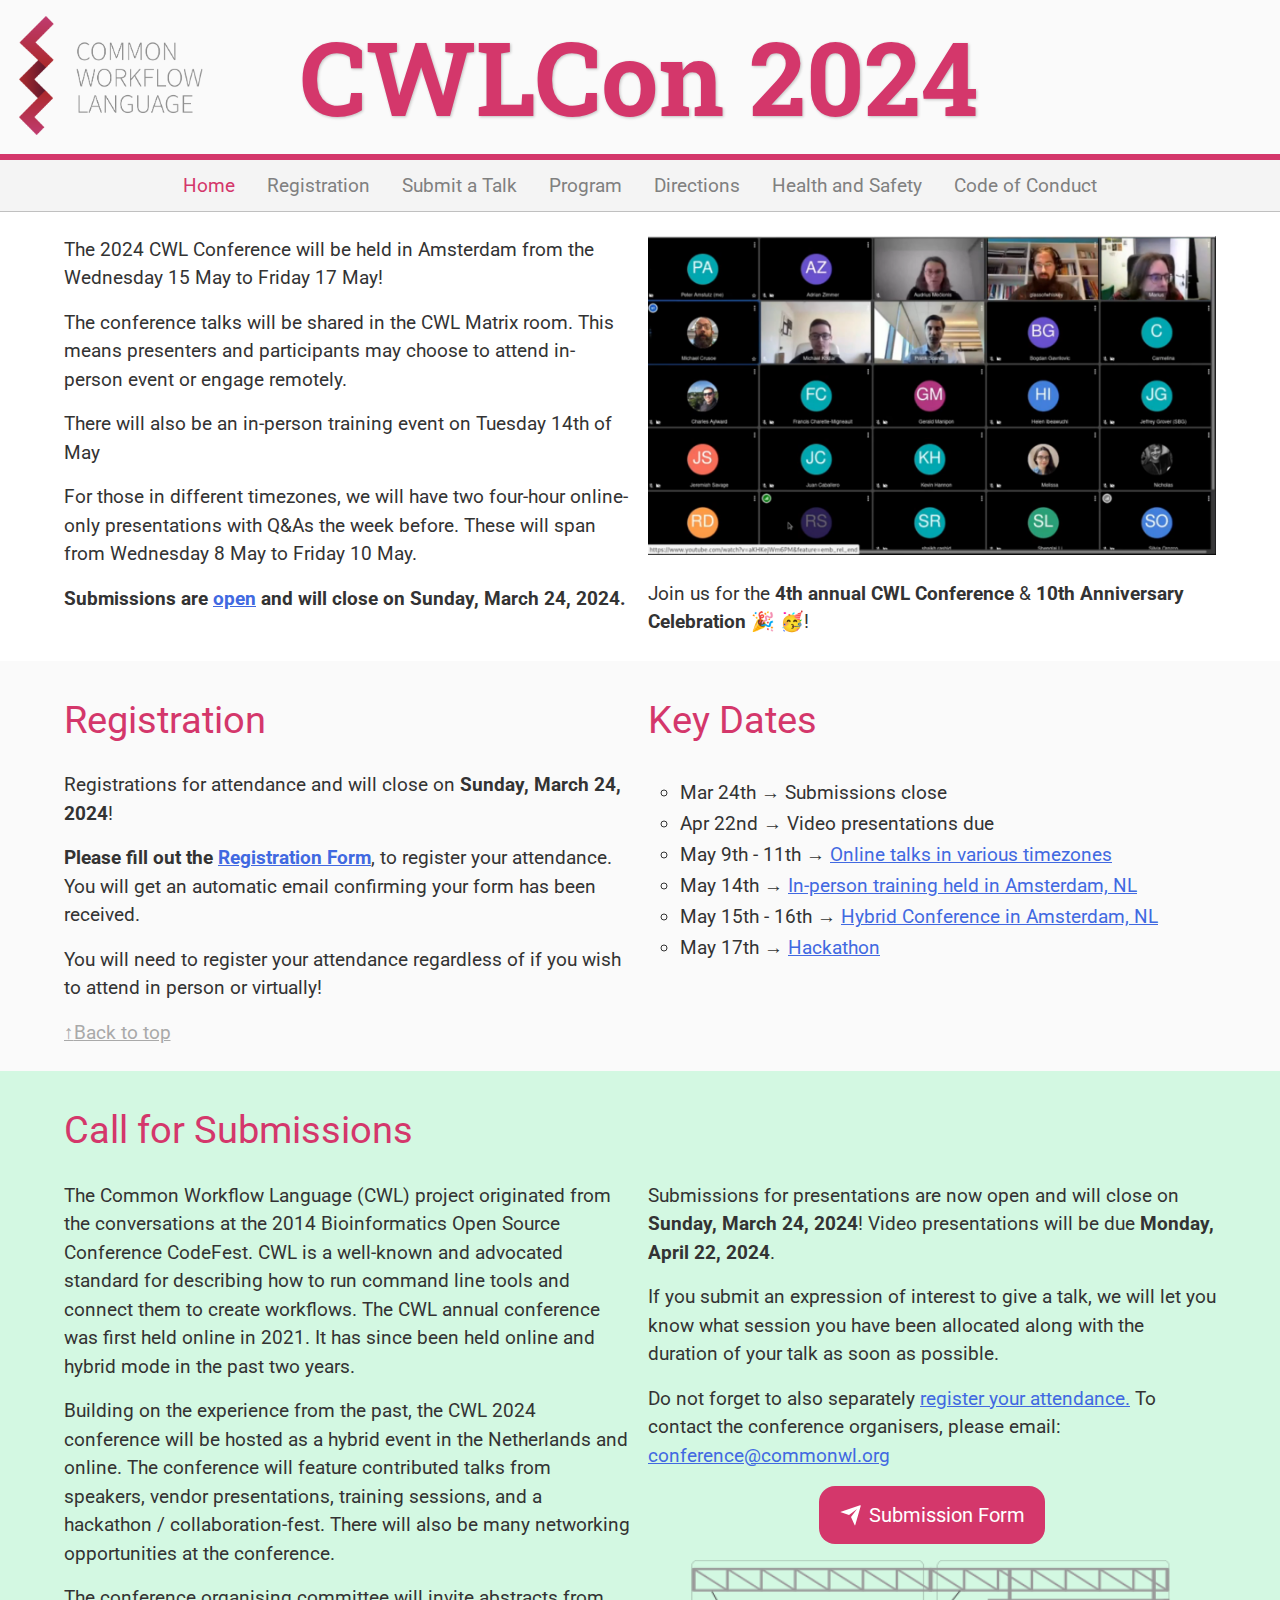
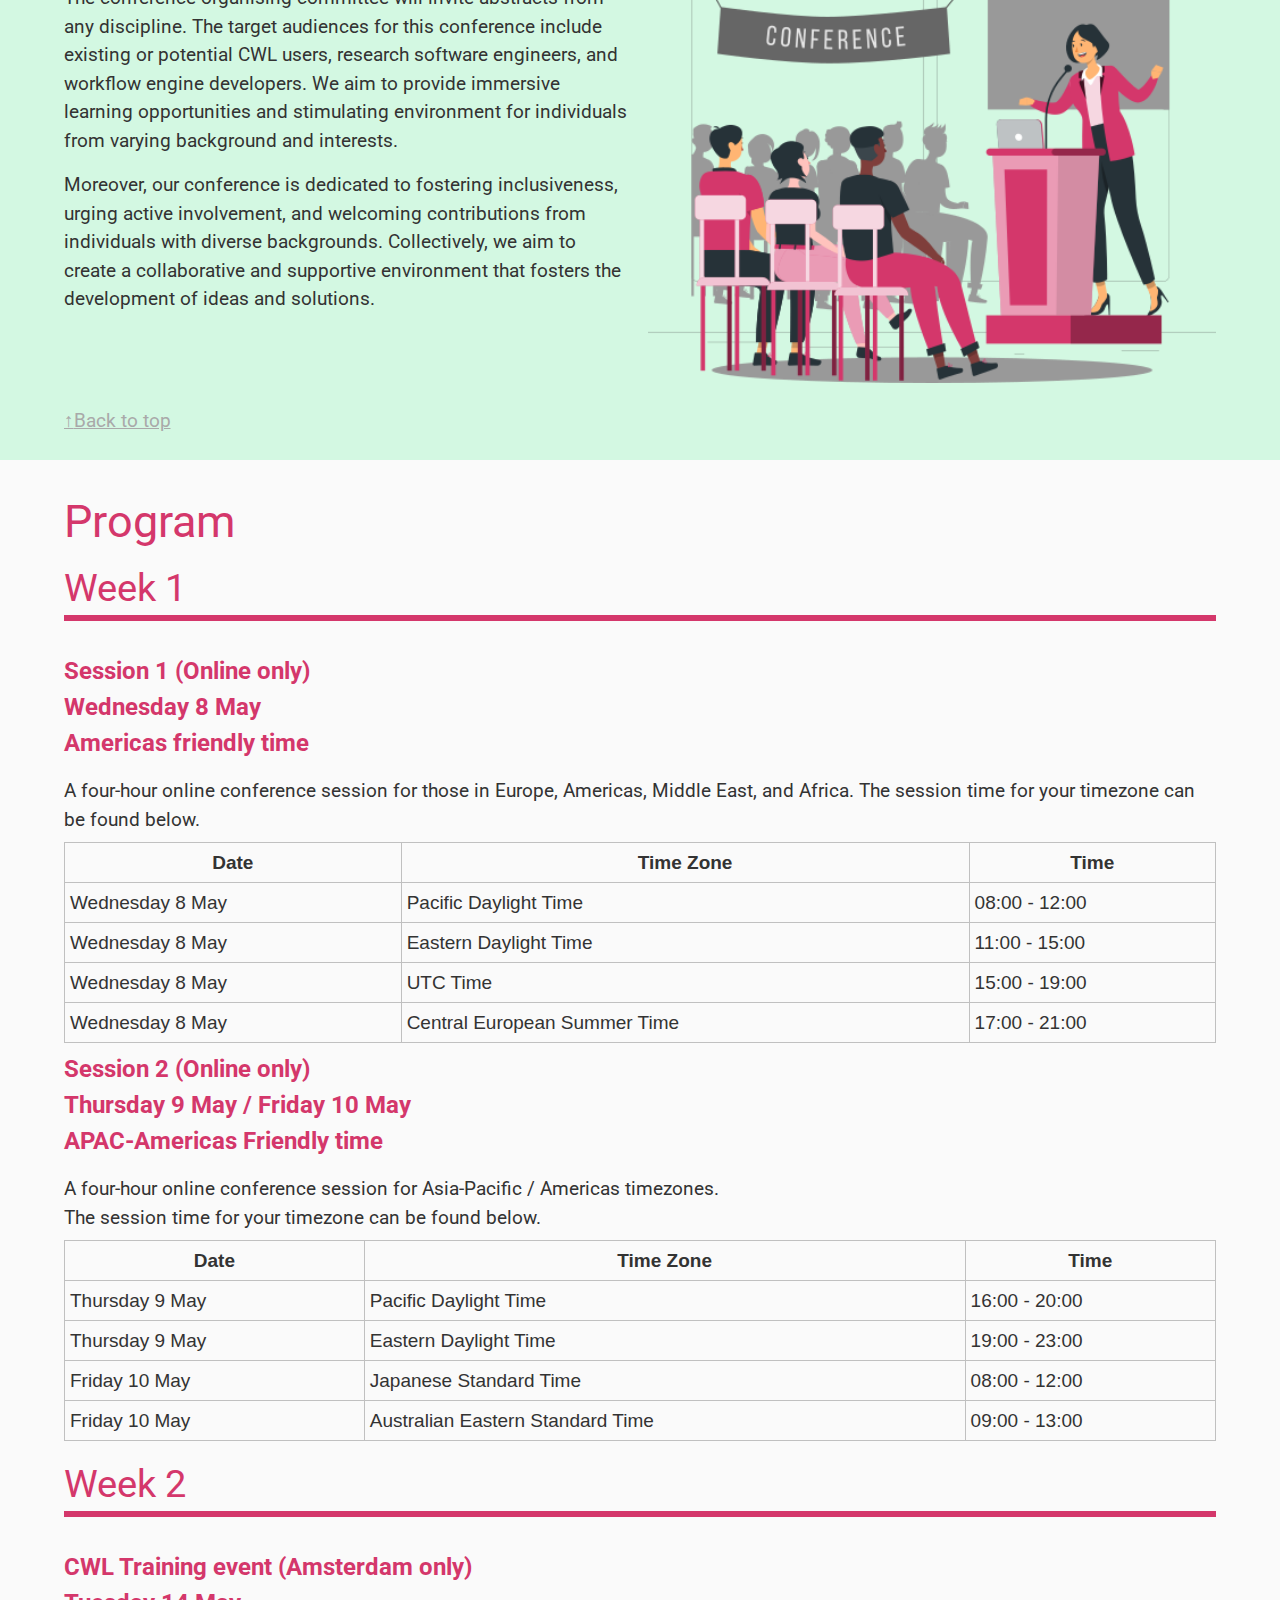
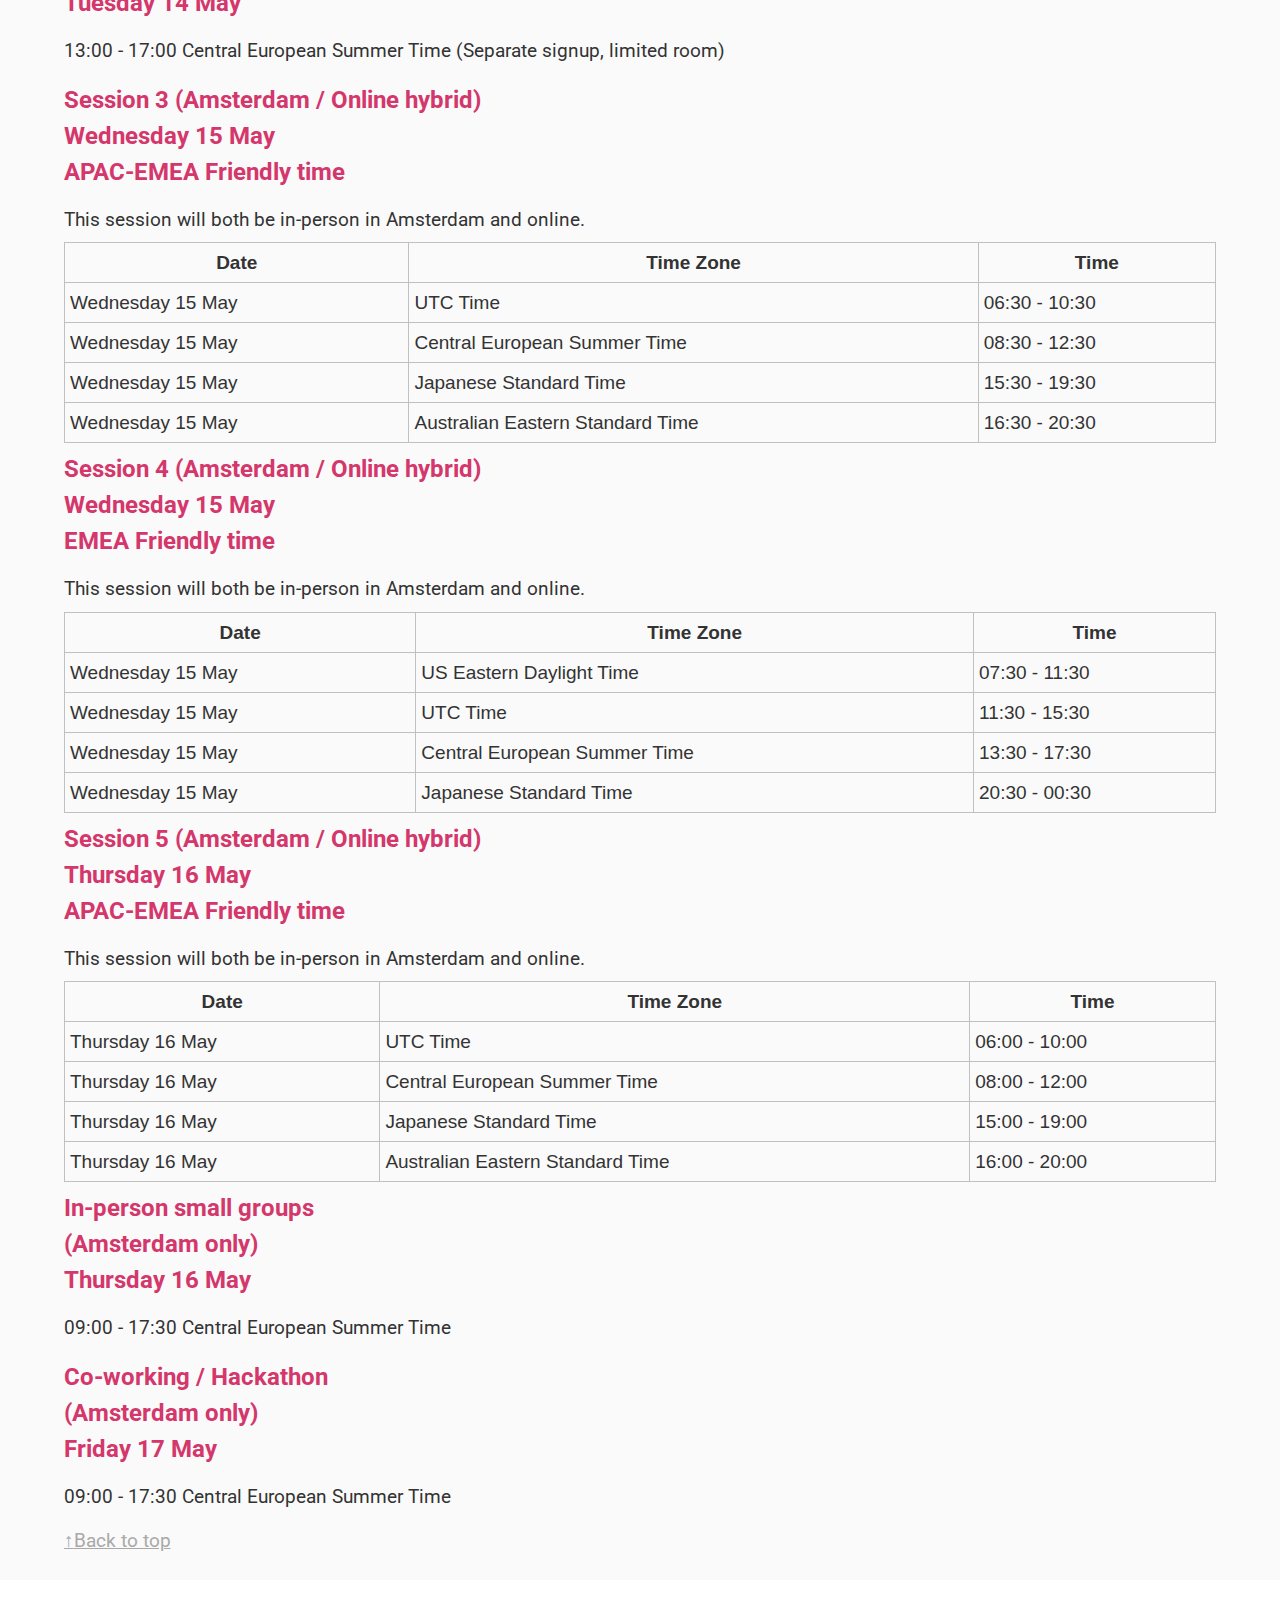
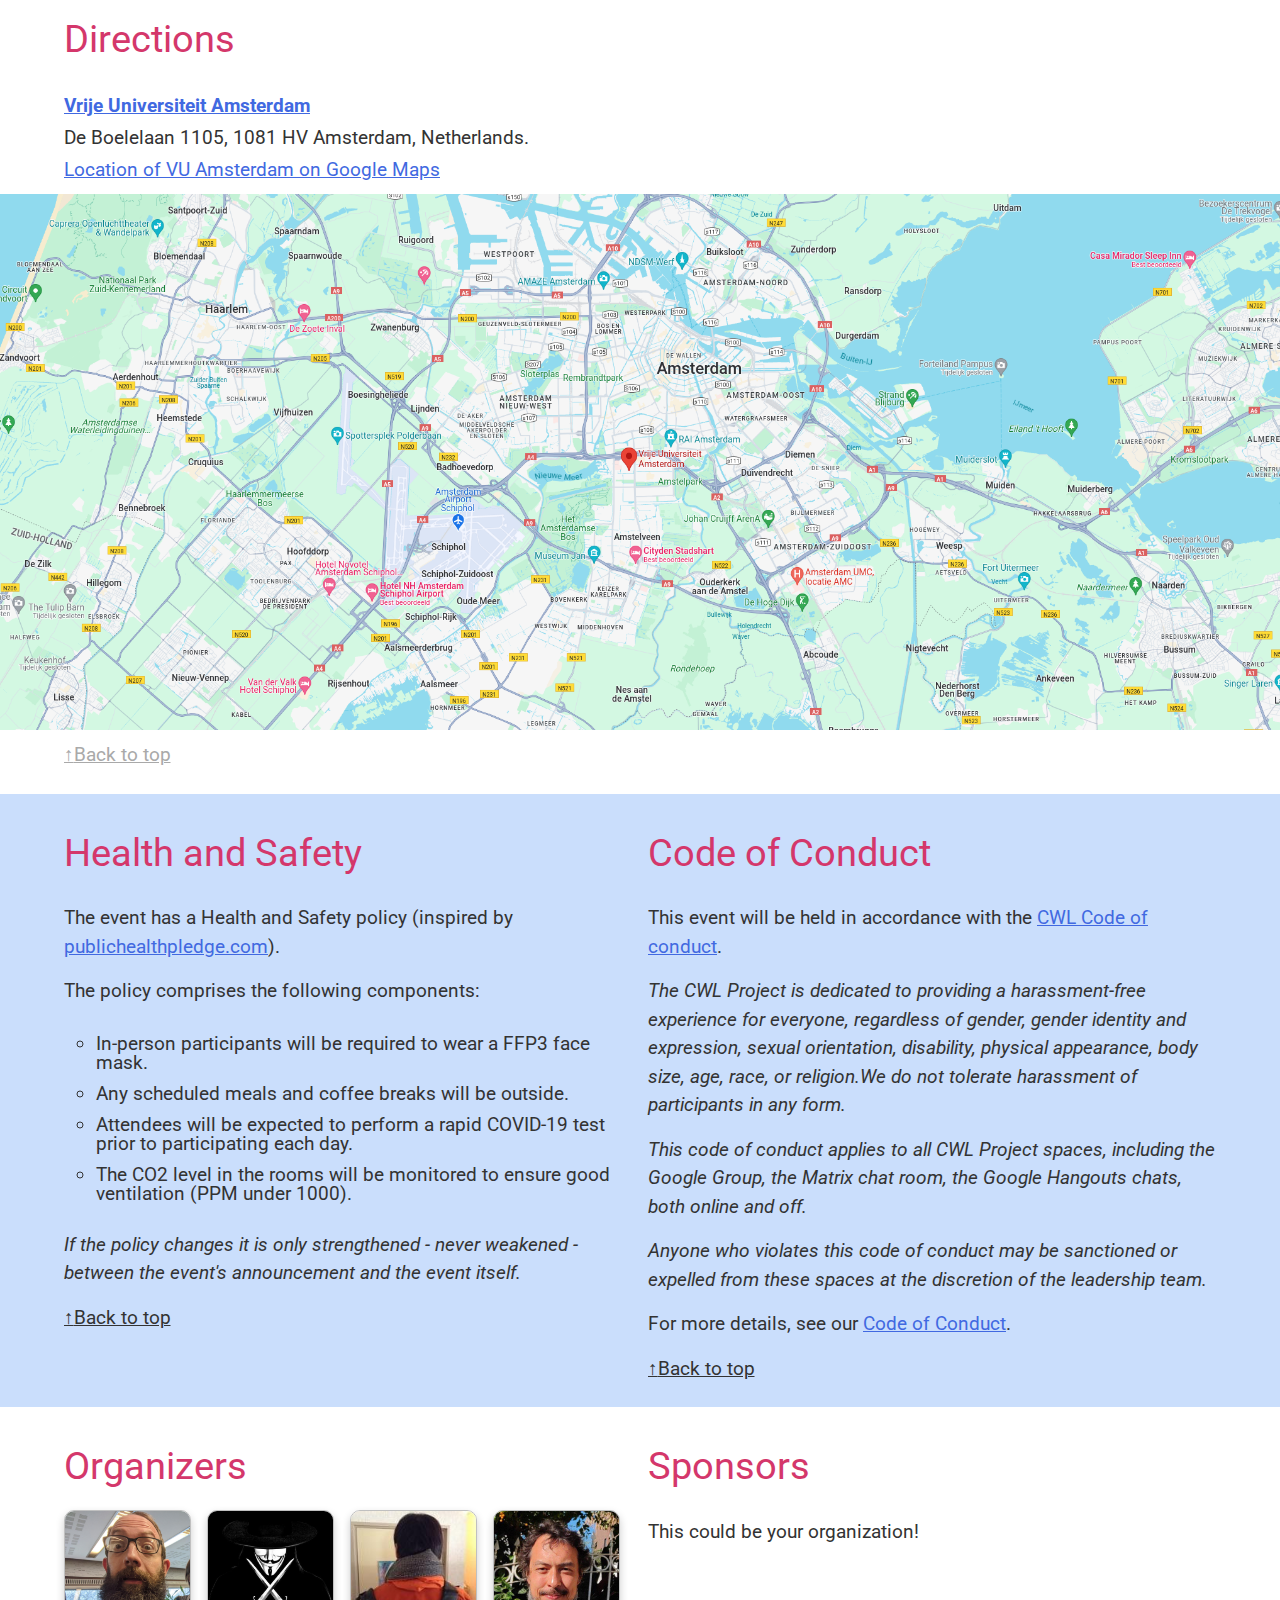
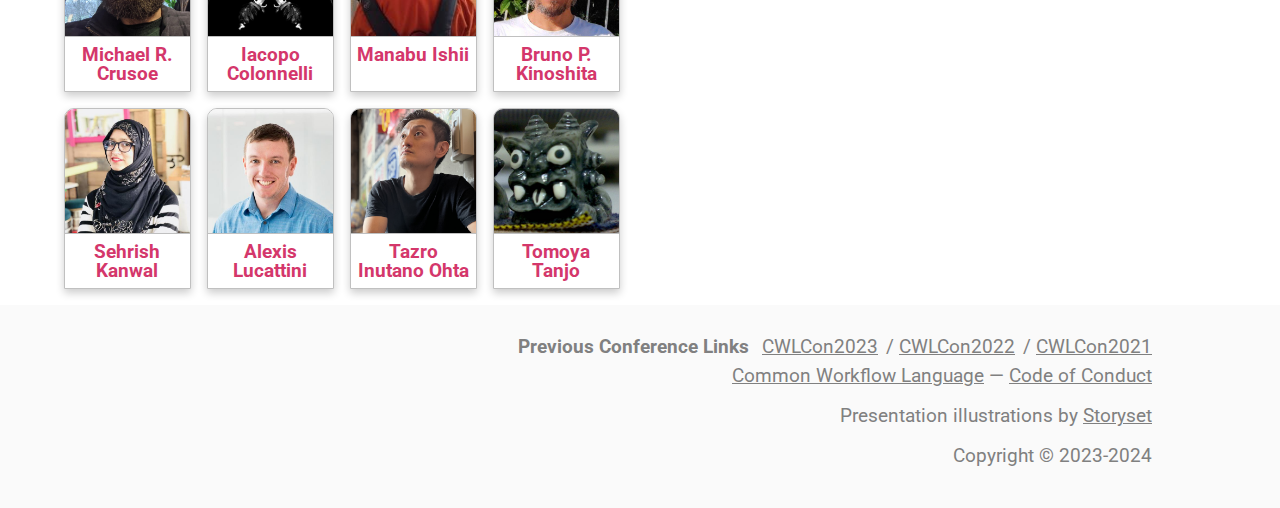
==== commit 32d94b71: "Fix the mess that was with two columns, keep it a single column (thanks @alexiswl for spotting this!" ====
--- a/cwlcon2024-site/index.html
+++ b/cwlcon2024-site/index.html
@@ -185,7 +185,7 @@
                     <h2><a href="#program-week-1">Week 1</a></h2>
                     <div class="row">
                         <div class="column">
-                            <p class="faketitle">
+                            <p class="fake-title">
                                 <a id="onlinesession1" href="#onlinesession1">
                                     Session 1 (Online only)<br/>
                                     Wednesday 8 May<br/>
@@ -219,9 +219,7 @@
                                     </tr>
                                 </tbody>
                             </table>
-                        </div>
-                        <div class="column">
-                            <p class="faketitle">
+                            <p class="fake-title">
                                 <a id="onlinesession2" href="#onlinesession2">
                                     Session 2 (Online only)<br/>
                                     Thursday 9 May / Friday 10 May<br/>
@@ -264,7 +262,14 @@
                     <h2><a href="#program-week-2">Week 2</a></h2>
                     <div class="row">
                         <div class="column">
-                            <p class="faketitle">
+                            <p class="fake-title">
+                                <a id="training" href="#training">
+                                    CWL Training event (Amsterdam only)<br/>
+                                    Tuesday 14 May
+                                </a>
+                            </p>
+                            <p>13:00 - 17:00 Central European Summer Time (Separate signup, limited room)</p>
+                            <p class="fake-title">
                                 <a id="session3" href="#session3">
                                     Session 3 (Amsterdam / Online hybrid)<br/>
                                     Wednesday 15 May<br/>
@@ -297,13 +302,44 @@
                                     </tr>
                                 </tbody>
                             </table>
-                        </div>
-                        <div class="column">
-                            <p class="faketitle">
+                            <p class="fake-title">
                                 <a id="session4" href="#session4">
                                     Session 4 (Amsterdam / Online hybrid)<br/>
                                     Wednesday 15 May<br/>
                                     EMEA Friendly time
+                                </a>
+                            </p>
+                            <p>This session will both be in-person in Amsterdam and online.</p>
+                            <table>
+                                <thead><tr><th>Date</th><th>Time Zone</th><th>Time</th></tr></thead>
+                                <tbody>
+                                <tr>
+                                    <td>Wednesday 15 May</td>
+                                    <td>US Eastern Daylight Time</td>
+                                    <td>07:30 - 11:30</td>
+                                </tr>
+                                <tr>
+                                    <td>Wednesday 15 May</td>
+                                    <td>UTC Time</td>
+                                    <td>11:30 - 15:30</td>
+                                </tr>
+                                <tr>
+                                    <td>Wednesday 15 May</td>
+                                    <td>Central European Summer Time</td>
+                                    <td>13:30 - 17:30</td>
+                                </tr>
+                                <tr>
+                                    <td>Wednesday 15 May</td>
+                                    <td>Japanese Standard Time</td>
+                                    <td>20:30 - 00:30</td>
+                                </tr>
+                                </tbody>
+                            </table>
+                            <p class="fake-title">
+                                <a id="session5" href="#session5">
+                                    Session 5 (Amsterdam / Online hybrid)<br/>
+                                    Thursday 16 May<br/>
+                                    APAC-EMEA Friendly time
                                 </a>
                             </p>
                             <p>This session will both be in-person in Amsterdam and online.</p>
@@ -312,44 +348,6 @@
                                 </thead>
                                 <tbody>
                                     <tr>
-                                        <td>Wednesday 15 May</td>
-                                        <td>US Eastern Daylight Time</td>
-                                        <td>07:30 - 11:30</td>
-                                    </tr>
-                                    <tr>
-                                        <td>Wednesday 15 May</td>
-                                        <td>UTC Time</td>
-                                        <td>11:30 - 15:30</td>
-                                    </tr>
-                                    <tr>
-                                        <td>Wednesday 15 May</td>
-                                        <td>Central European Summer Time</td>
-                                        <td>13:30 - 17:30</td>
-                                    </tr>
-                                    <tr>
-                                        <td>Wednesday 15 May</td>
-                                        <td>Japanese Standard Time</td>
-                                        <td>20:30 - 00:30</td>
-                                    </tr>
-                                </tbody>
-                            </table>
-                        </div>
-                    </div>
-                    <div class="row">
-                        <div class="column">
-                            <p class="faketitle">
-                                <a id="session5" href="#session5">
-                                    Session 5 (Amsterdam / Online hybrid)<br/>
-                                    Thursday 16 May<br/>
-                                    APAC-EMEA Friendly time
-                                </a>
-                            </p>
-                            <p>This session will both be in-person in Amsterdam and online.</p>
-                            <table>
-                                <thead><tr><th>Date</th><th>Time Zone</th><th>Time</th></tr>
-                                </thead>
-                                <tbody>
-                                    <tr>
                                         <td>Thursday 16 May</td>
                                         <td>UTC Time</td>
                                         <td>06:00 - 10:00</td>
@@ -371,16 +369,7 @@
                                     </tr>
                                 </tbody>
                             </table>
-                        </div>
-                        <div class="column">
-                            <p class="faketitle">
-                                <a id="training" href="#training">
-                                    CWL Training event (Amsterdam only)<br/>
-                                    Tuesday 14 May
-                                </a>
-                            </p>
-                            <p>13:00 - 17:00 Central European Summer Time (Separate signup, limited room)</p>
-                            <p class="faketitle">
+                            <p class="fake-title">
                                 <a id="discussions" href="#discussions">
                                     In-person small groups<br/>
                                     (Amsterdam only)<br/>
@@ -388,7 +377,7 @@
                                 </a>
                             </p>
                             <p>09:00 - 17:30 Central European Summer Time</p>
-                            <p class="faketitle">
+                            <p class="fake-title">
                                 <a id="hackathon" href="#hackathon">
                                     Co-working / Hackathon<br/>
                                     (Amsterdam only)<br/>
--- a/cwlcon2024-site/assets/stylesheets/main.css
+++ b/cwlcon2024-site/assets/stylesheets/main.css
@@ -274,6 +274,12 @@
 main > article > section address {
     line-height: 2rem;
     margin: 0.5rem 0;
+}
+
+main > article > section #program-week-1 h2,
+main > article > section #program-week-2 h2 {
+    padding-bottom: .5rem;
+    border-bottom: 0.5vw solid var(--warm-red-font-color);
 }
 
 /* Submission button */
@@ -421,18 +427,18 @@
 }
 
 /* A fake title for when we need to emphasize, but do not need a new Heading. */
-.faketitle {
+.fake-title {
     color: var(--warm-red-font-color);
     font-weight: bold;
     font-size: 1.5rem;
 }
 
-.faketitle > a {
+.fake-title > a {
     color: inherit;
     text-decoration: none;
 }
 
-.faketitle > a:hover:after{
+.fake-title > a:hover:after{
     content: '\0a\00B6';
     font-weight: normal;
     opacity: 0.8;
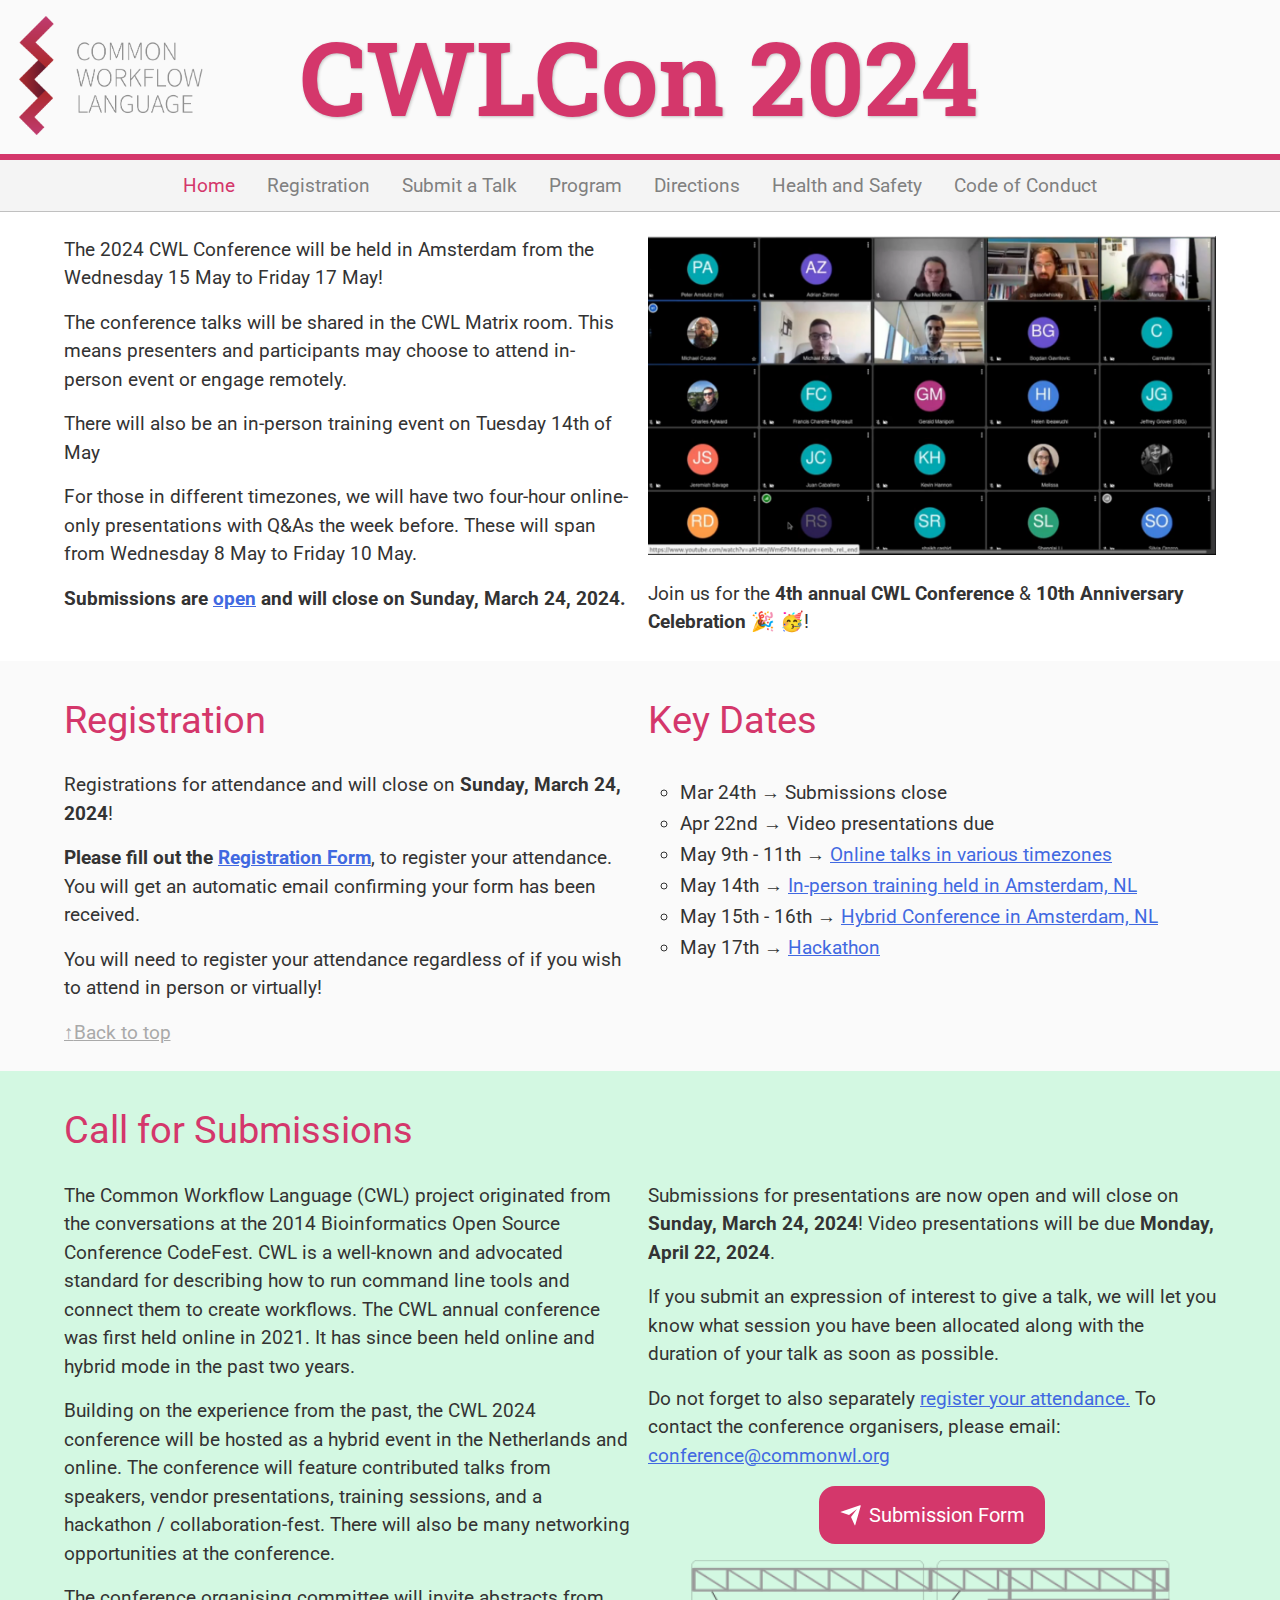
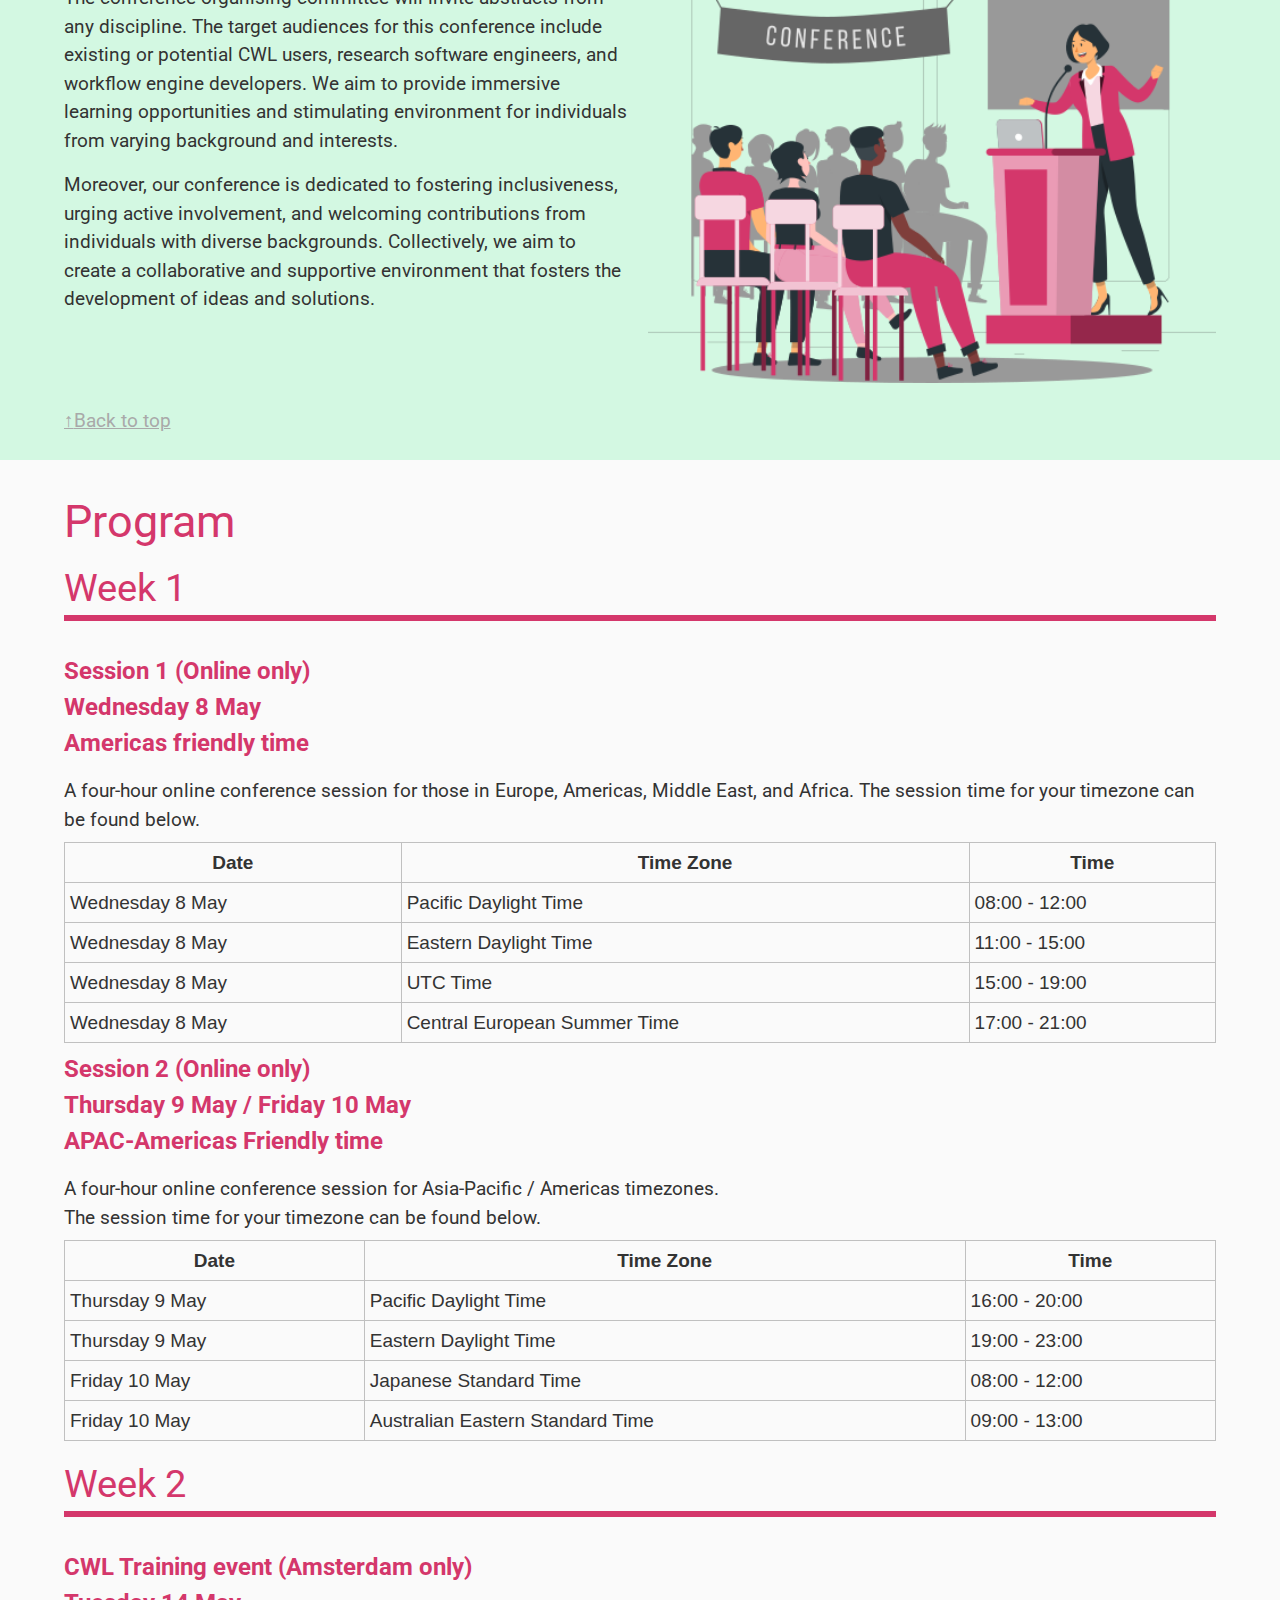
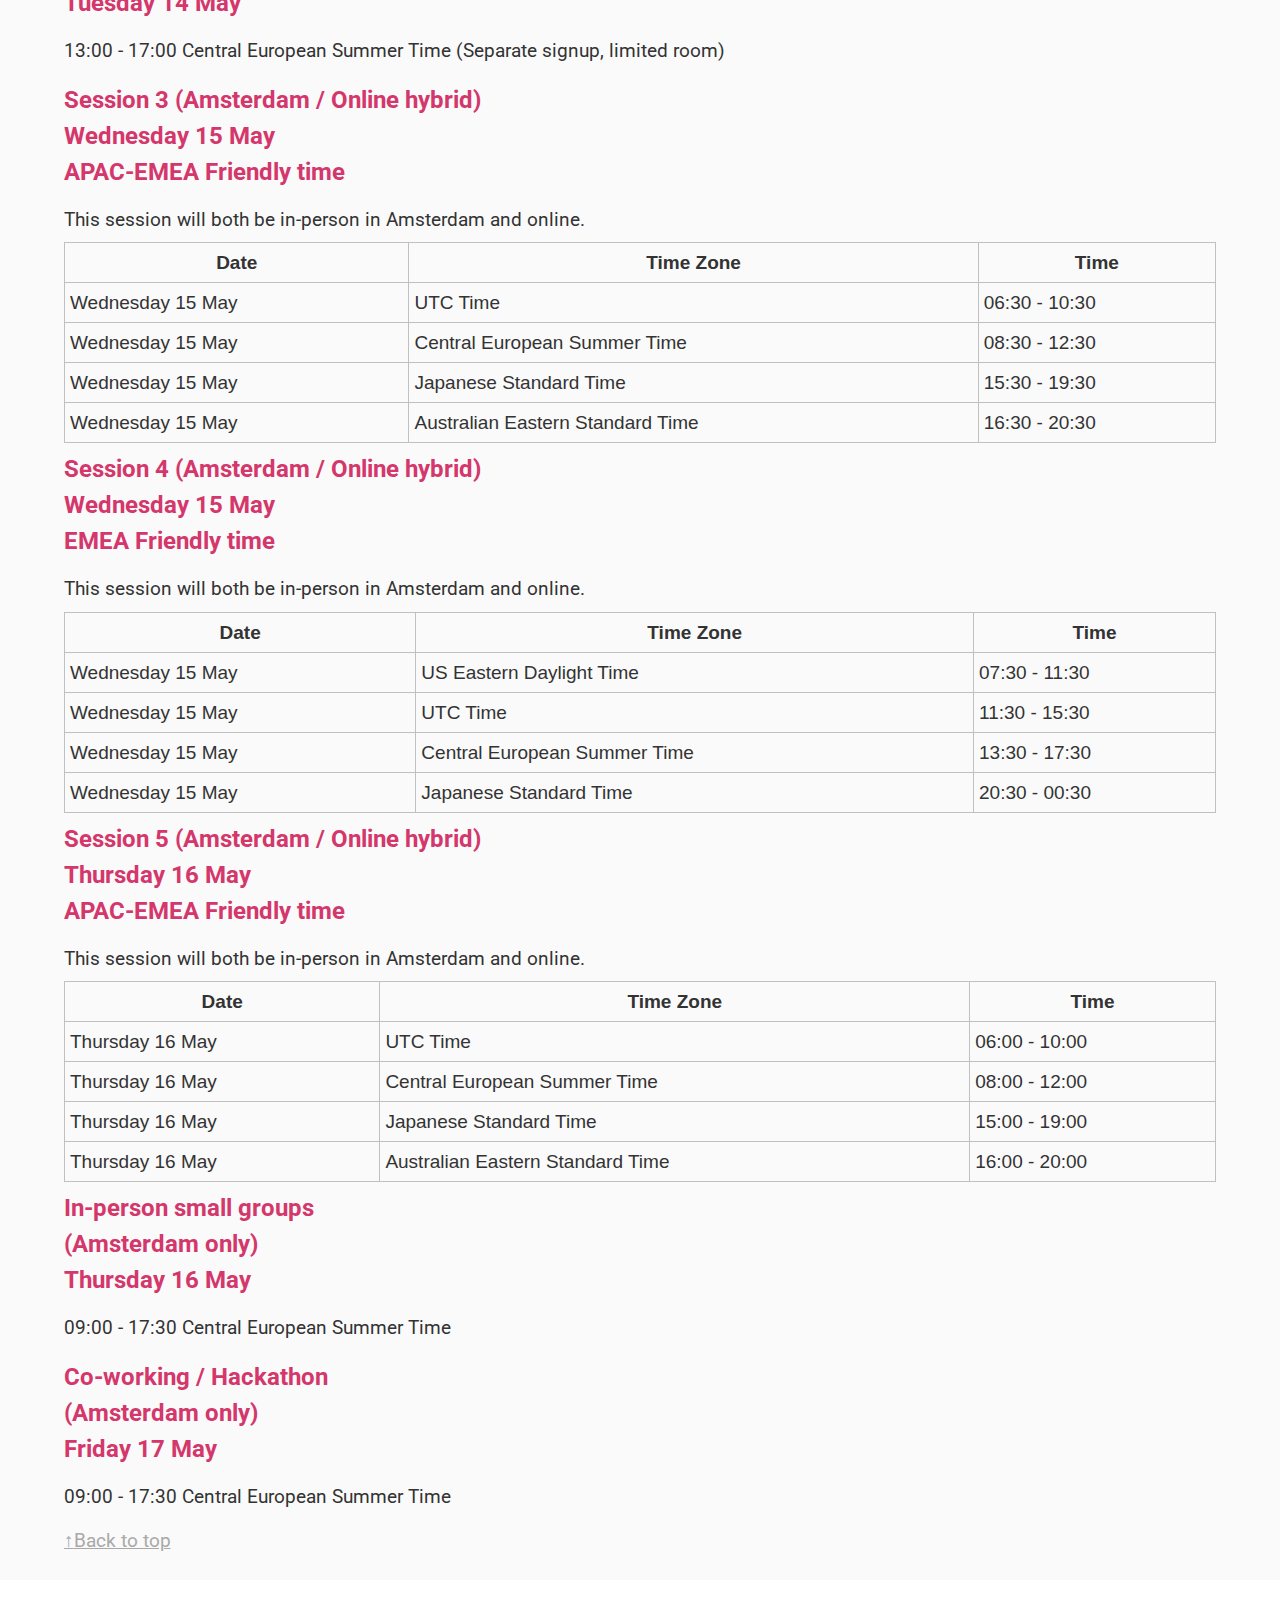
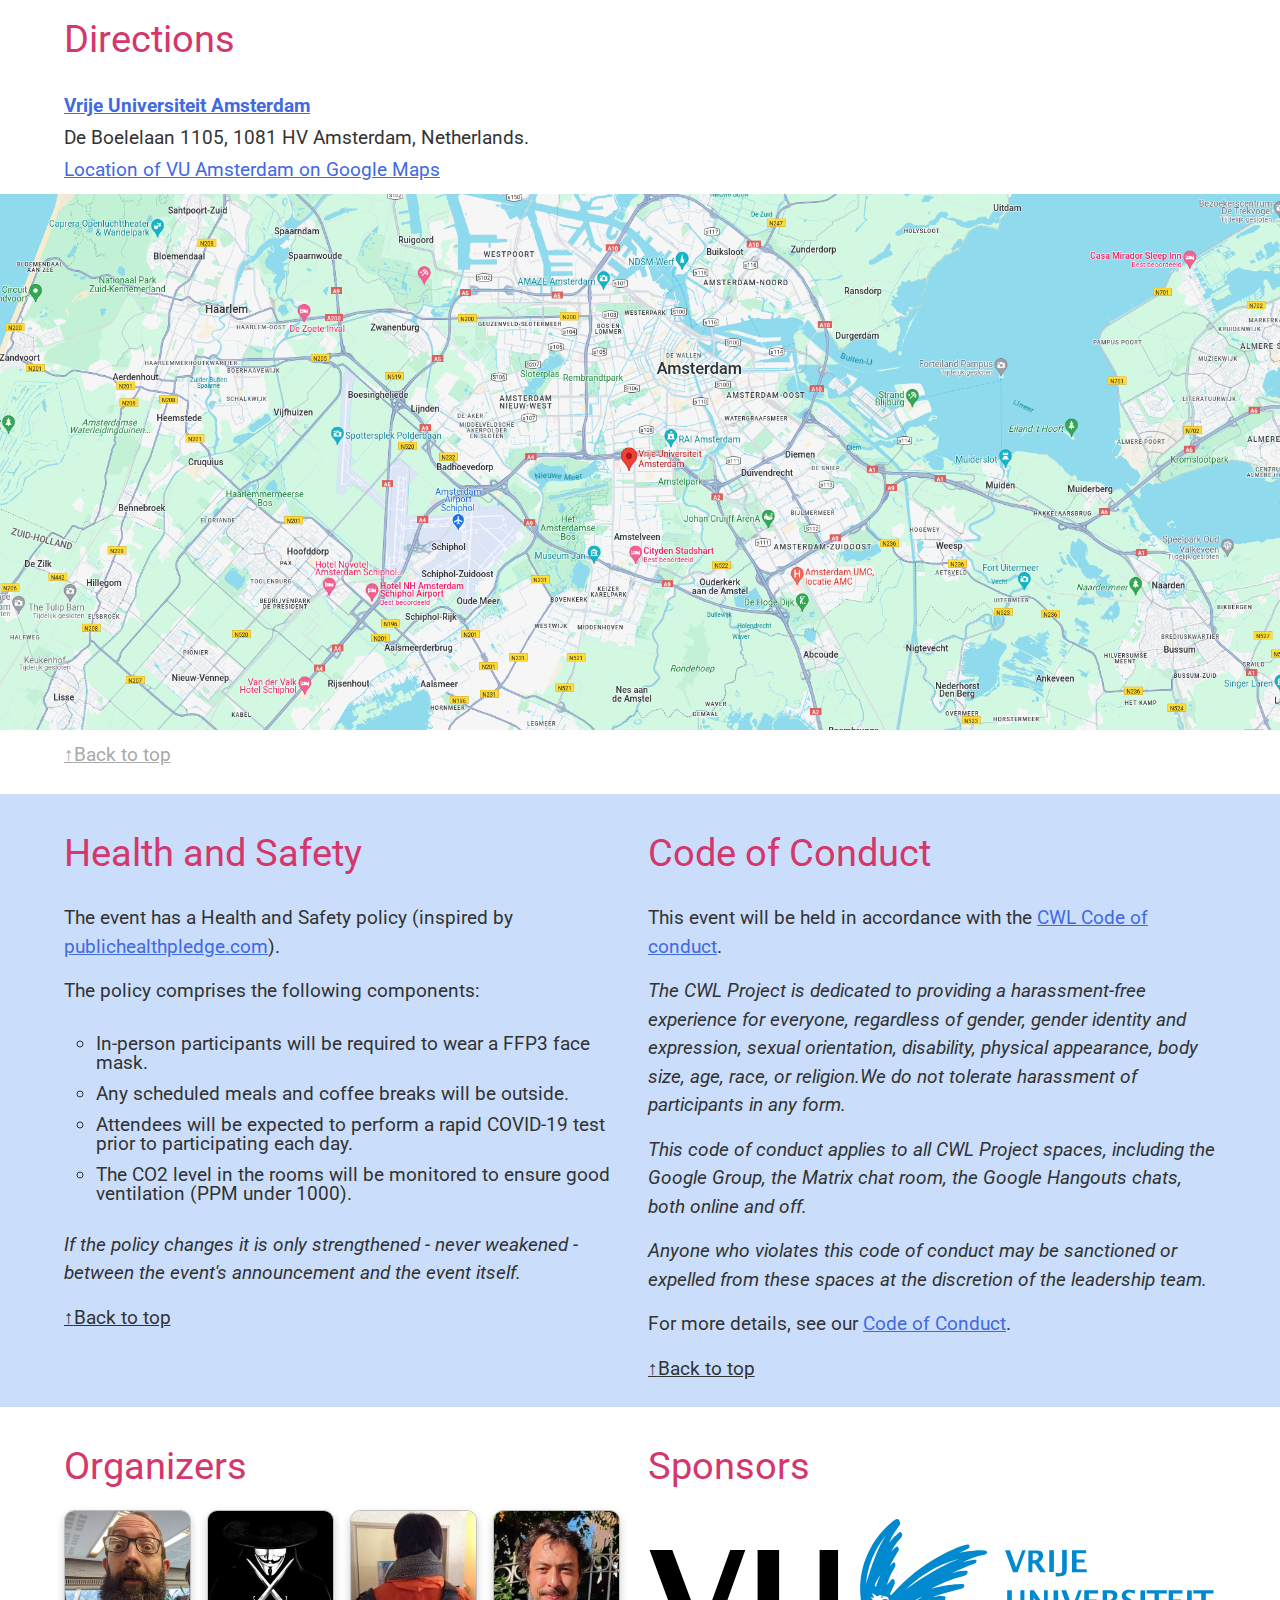
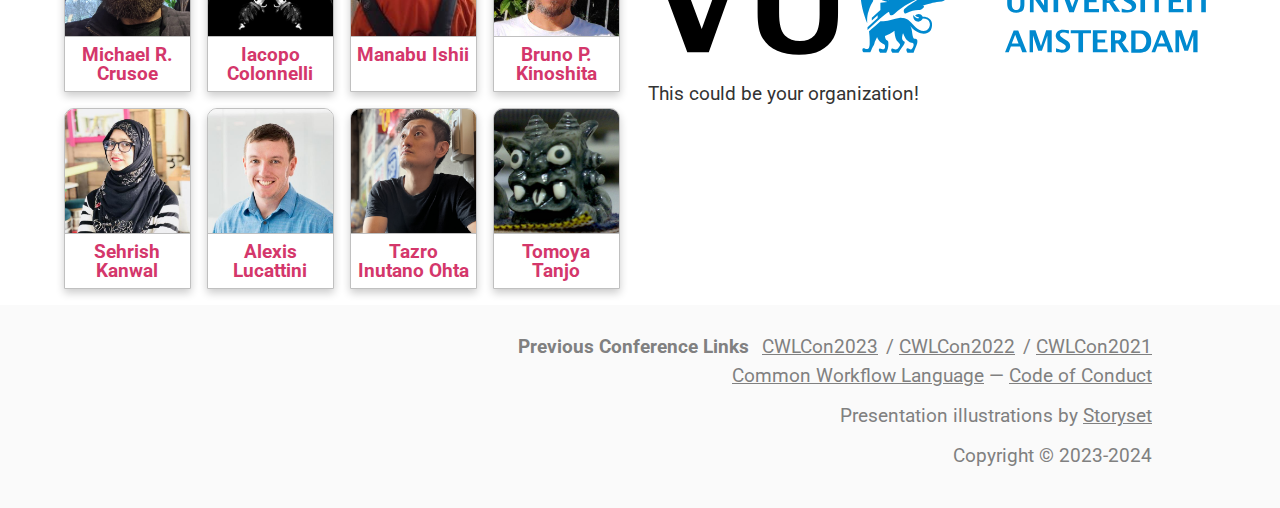
==== commit db1c2fe5: "Closes #68 Add VU's logo" ====
--- a/cwlcon2024-site/index.html
+++ b/cwlcon2024-site/index.html
@@ -526,11 +526,14 @@
                     </div>
                     <div id="sponsors" class="column">
                         <h2><a href="#sponsors">Sponsors</a></h2>
-
+                        <p>
+                            <a href="https://vu.nl/">
+                                <img src="./assets/images/sponsors/vu-logo.svg" alt="Vrije Universiteit Amsterdam" />
+                            </a>
+                        </p>
                         <p>This could be your organization!</p>
                     </div>
                 </div>
-
             </section>
         </article>
     </main>
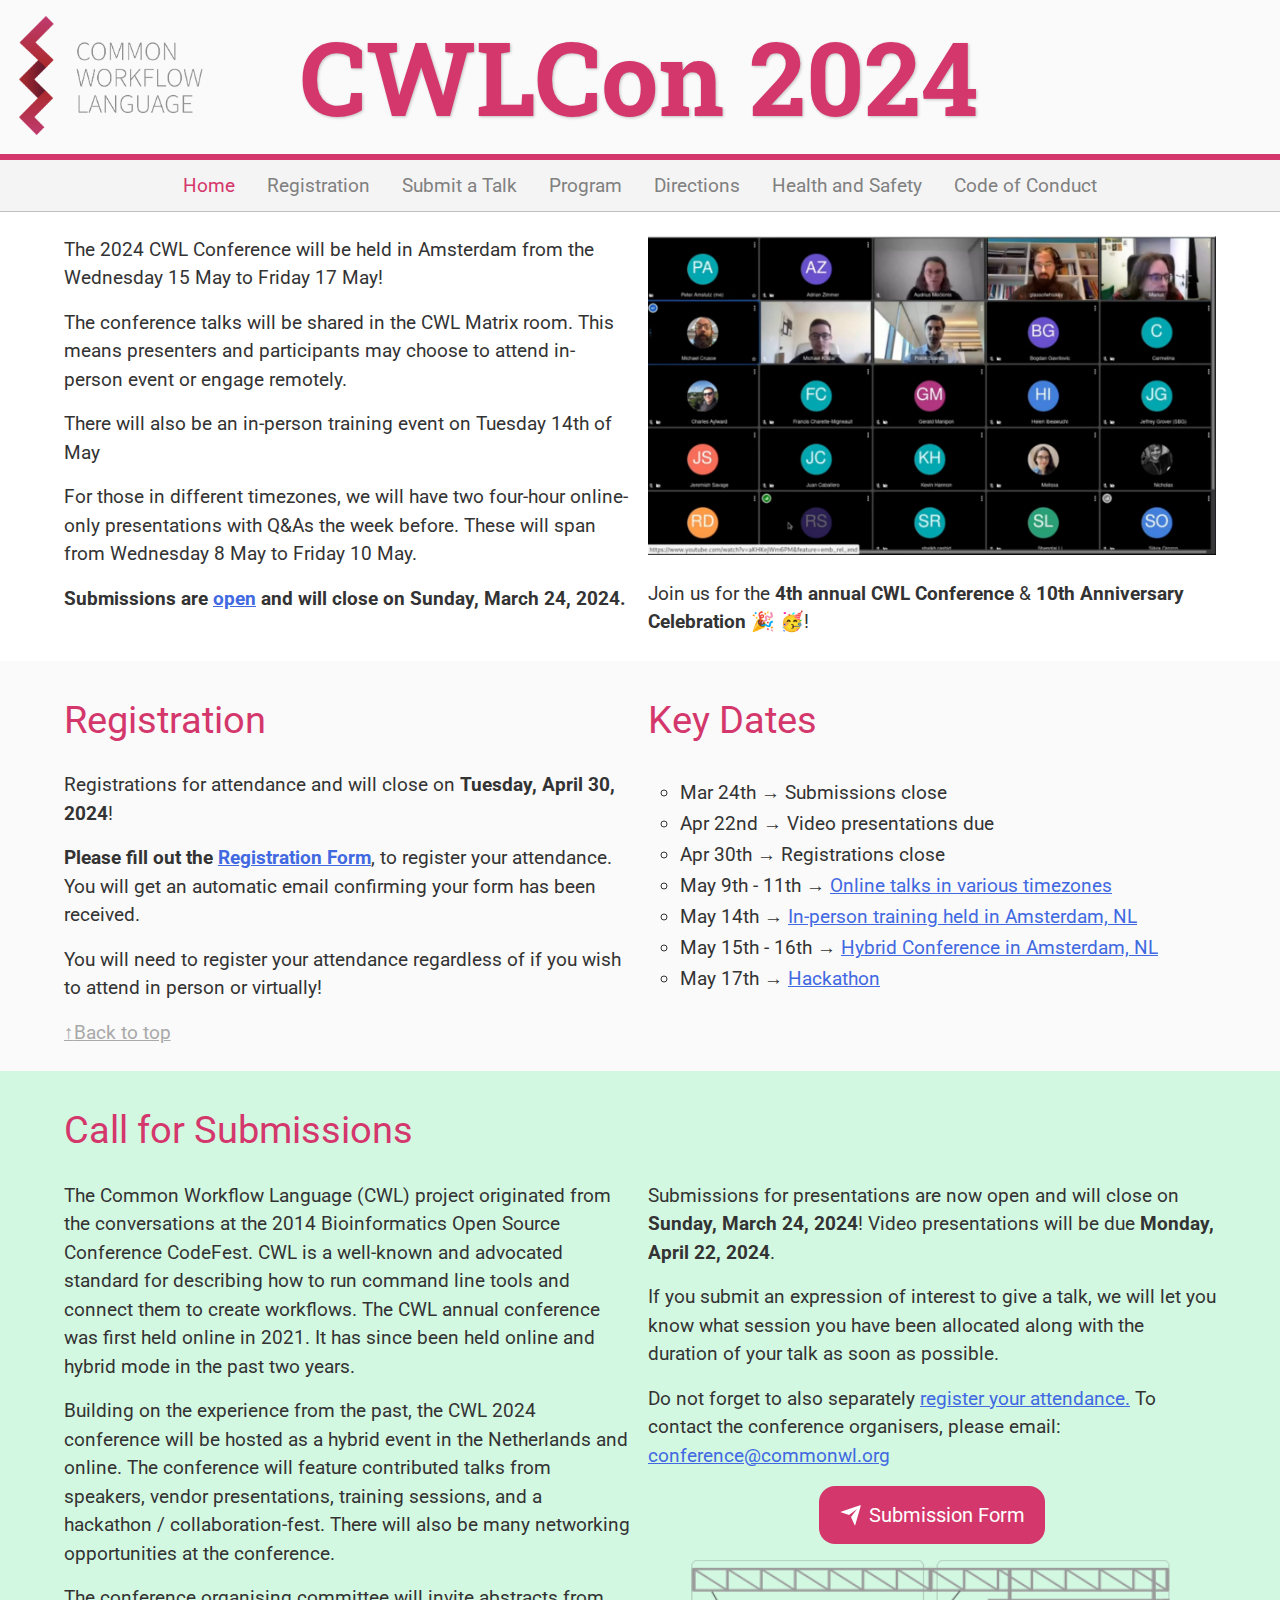
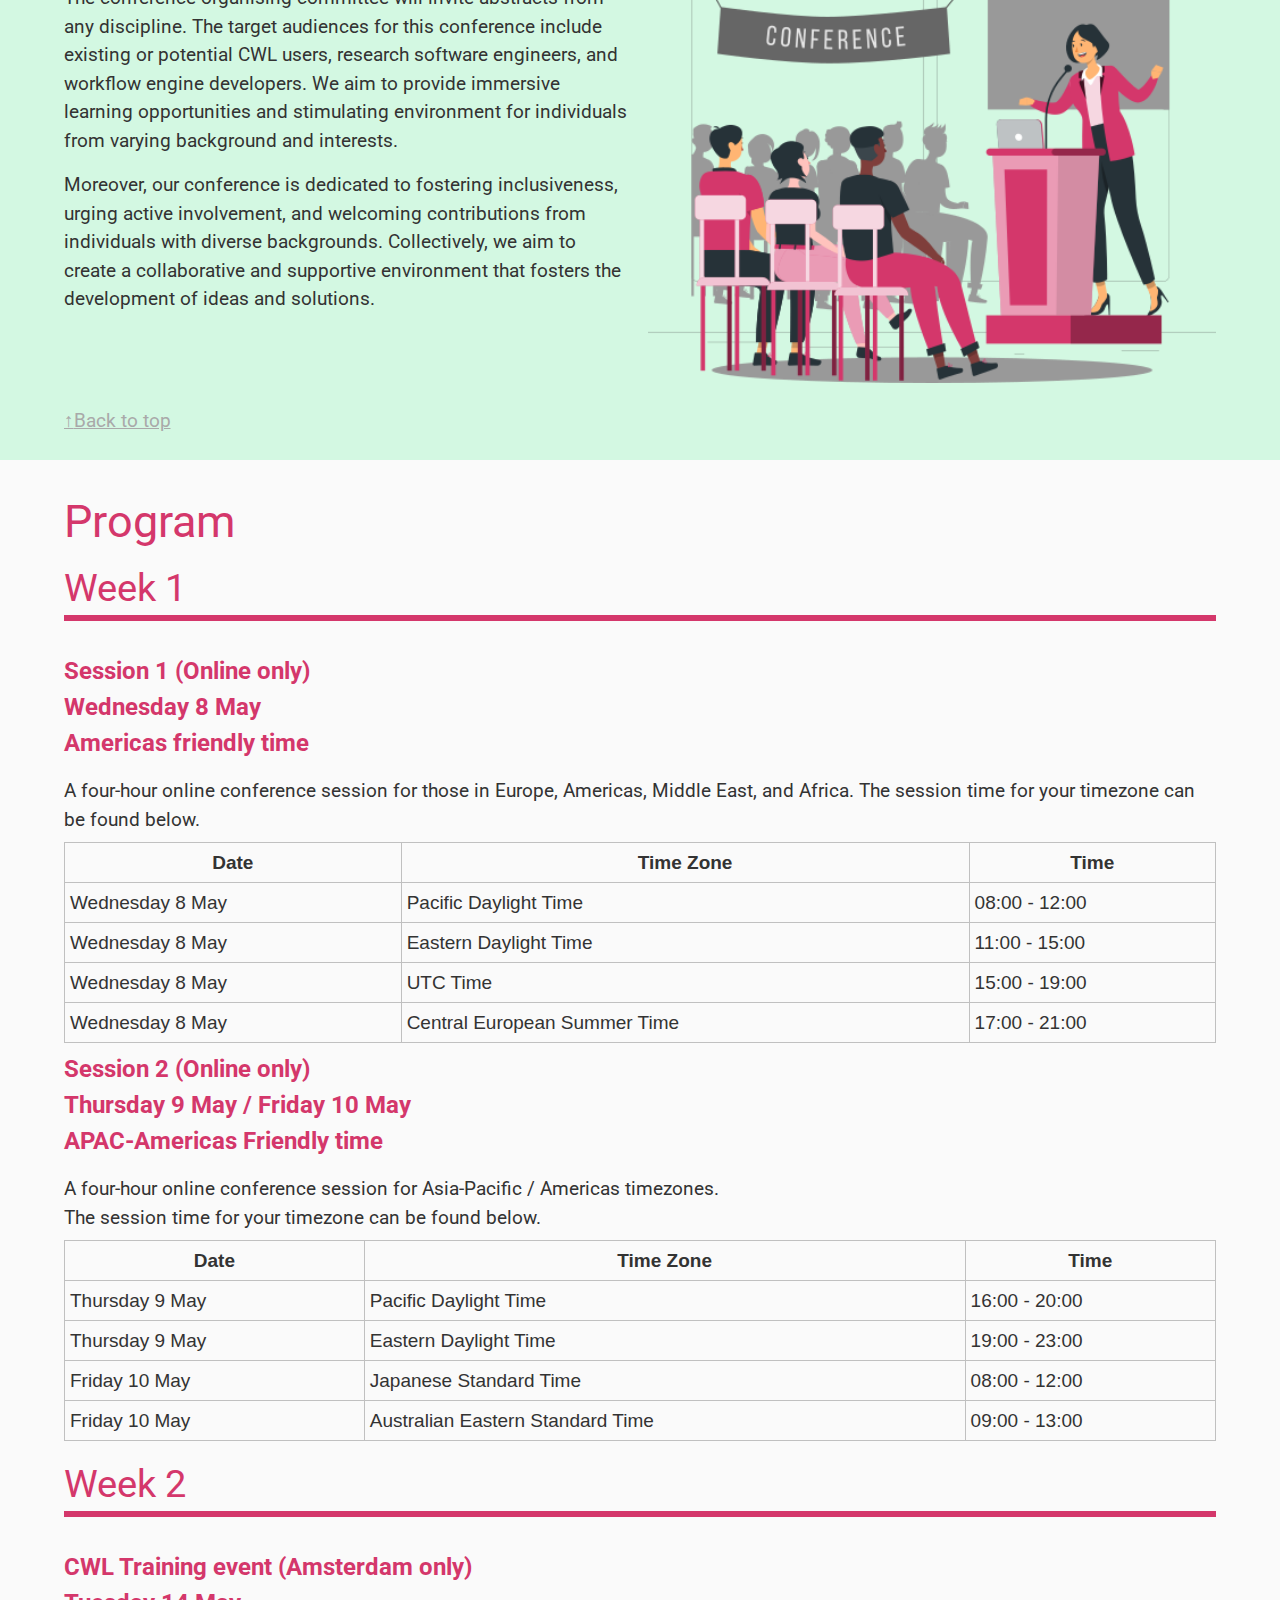
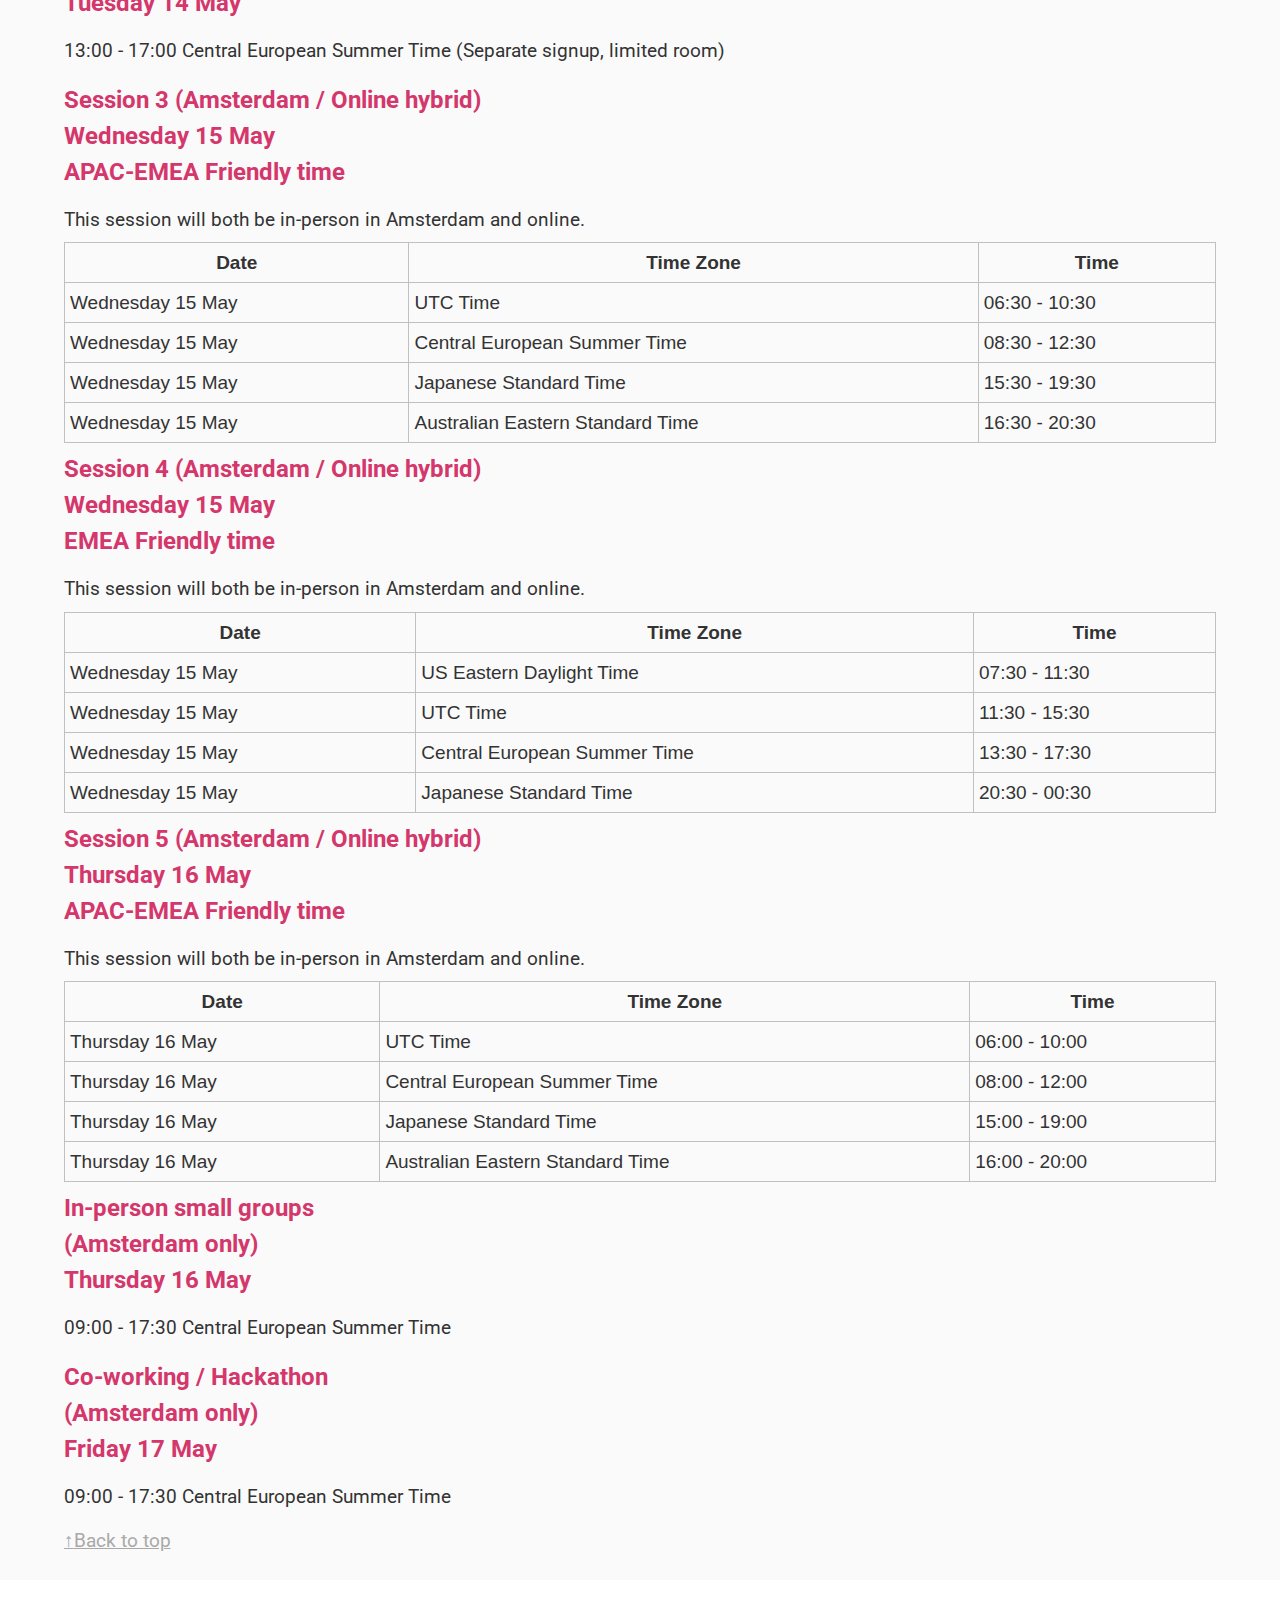
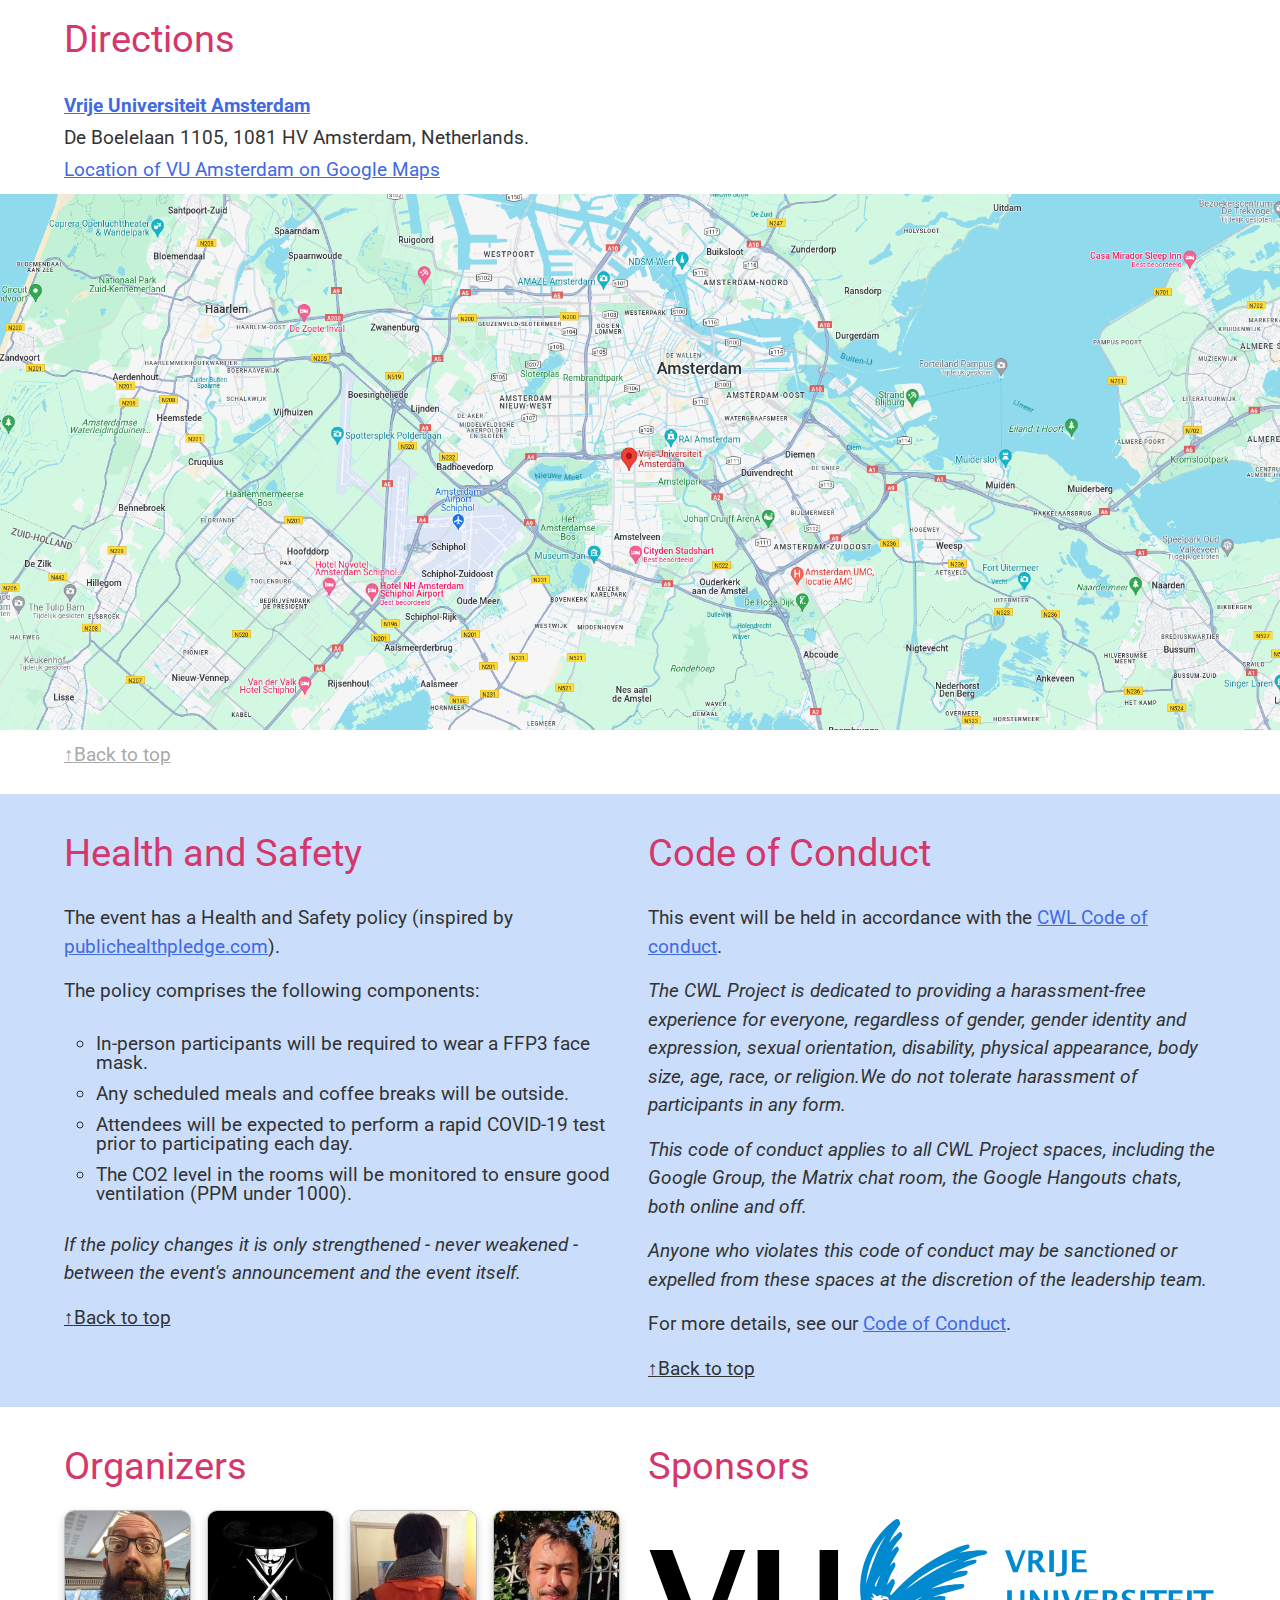
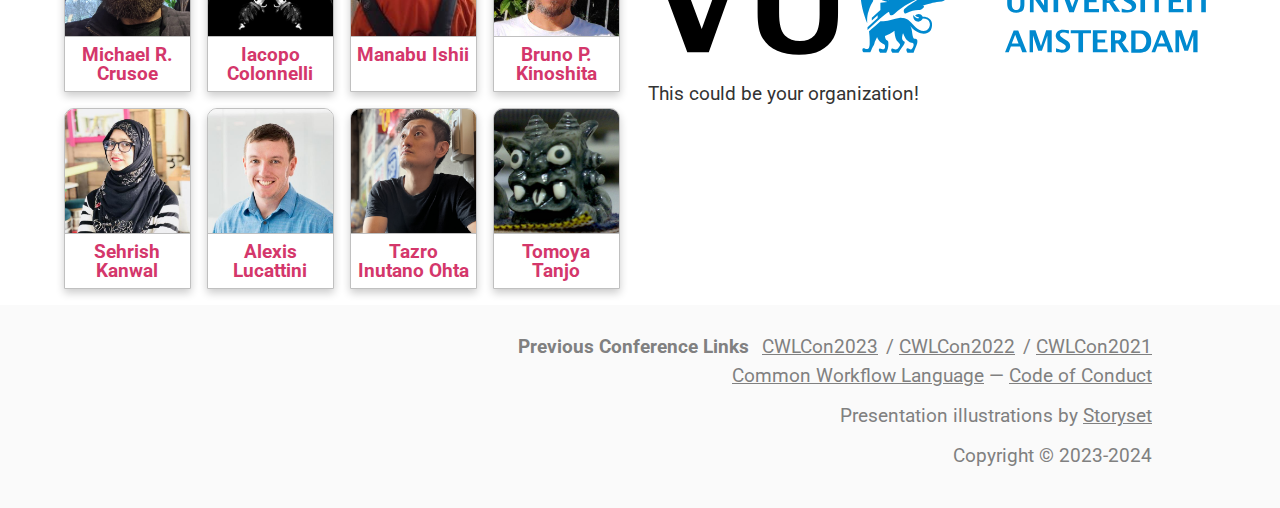
==== commit ed698e13: "Closes #69 extend sign up date" ====
--- a/cwlcon2024-site/index.html
+++ b/cwlcon2024-site/index.html
@@ -97,7 +97,7 @@
                 <div class="row">
                     <div id="registration" class="column">
                         <h2><a href="#registration">Registration</a></h2>
-                        <p>Registrations for attendance and will close on <strong>Sunday, March 24, 2024</strong>!</p>
+                        <p>Registrations for attendance and will close on <strong>Tuesday, April 30, 2024</strong>!</p>
                         <p><strong>Please fill out the <a href="https://forms.gle/1q2q7t5vVVjUhGKR7">Registration Form</a></strong>,
                             to register your attendance. You will get an automatic email confirming your form has been received.</p>
                         <p>You will need to register your attendance regardless of if you wish to attend in person or virtually!</p>
@@ -108,6 +108,7 @@
                         <ul>
                             <li>Mar 24th &rarr; Submissions close</li>
                             <li>Apr 22nd &rarr; Video presentations due</li>
+                            <li>Apr 30th &rarr; Registrations close</li>
                             <li>May 9th - 11th &rarr; <a href="#program-week-1">Online talks in various timezones</a></li>
                             <li>May 14th &rarr; <a href="#program-week-2">In-person training held in Amsterdam, NL</a></li>
                             <li>May 15th - 16th &rarr; <a href="#program-week-2">Hybrid Conference in Amsterdam, NL</a></li>
